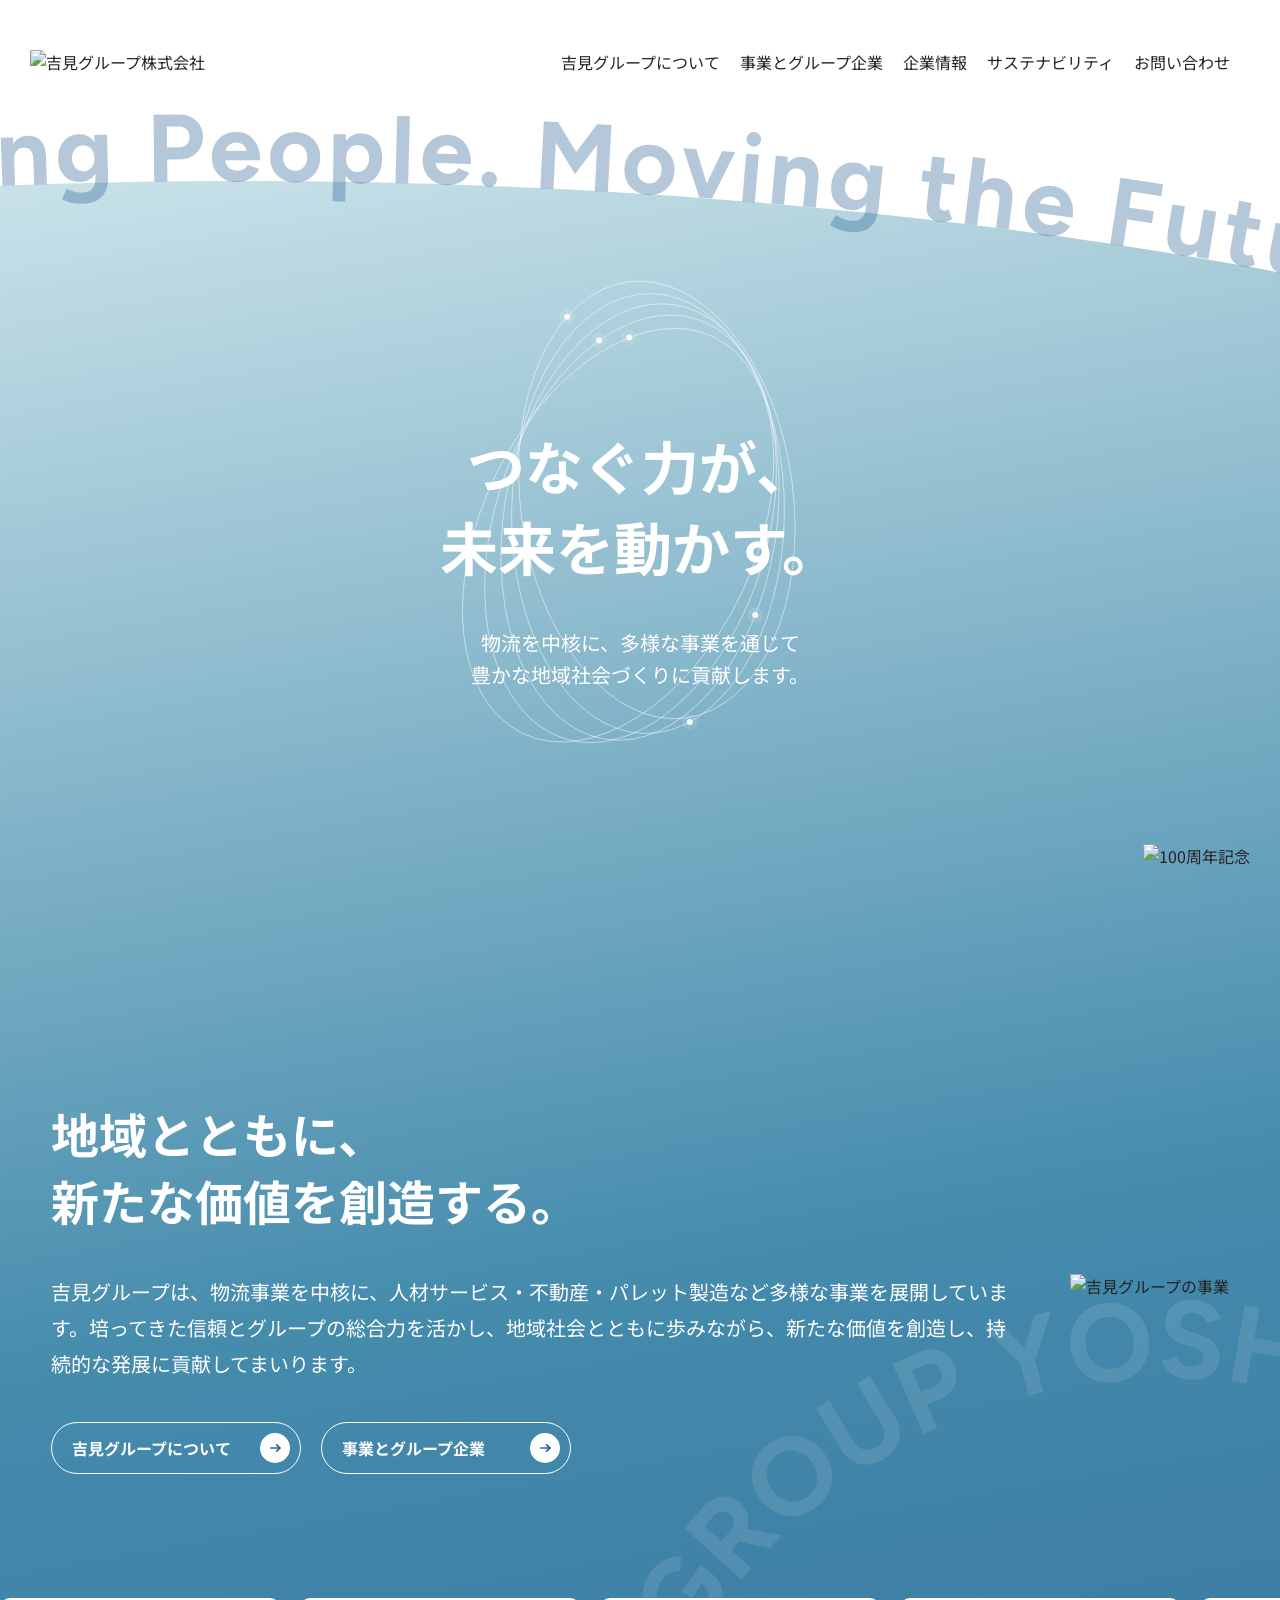
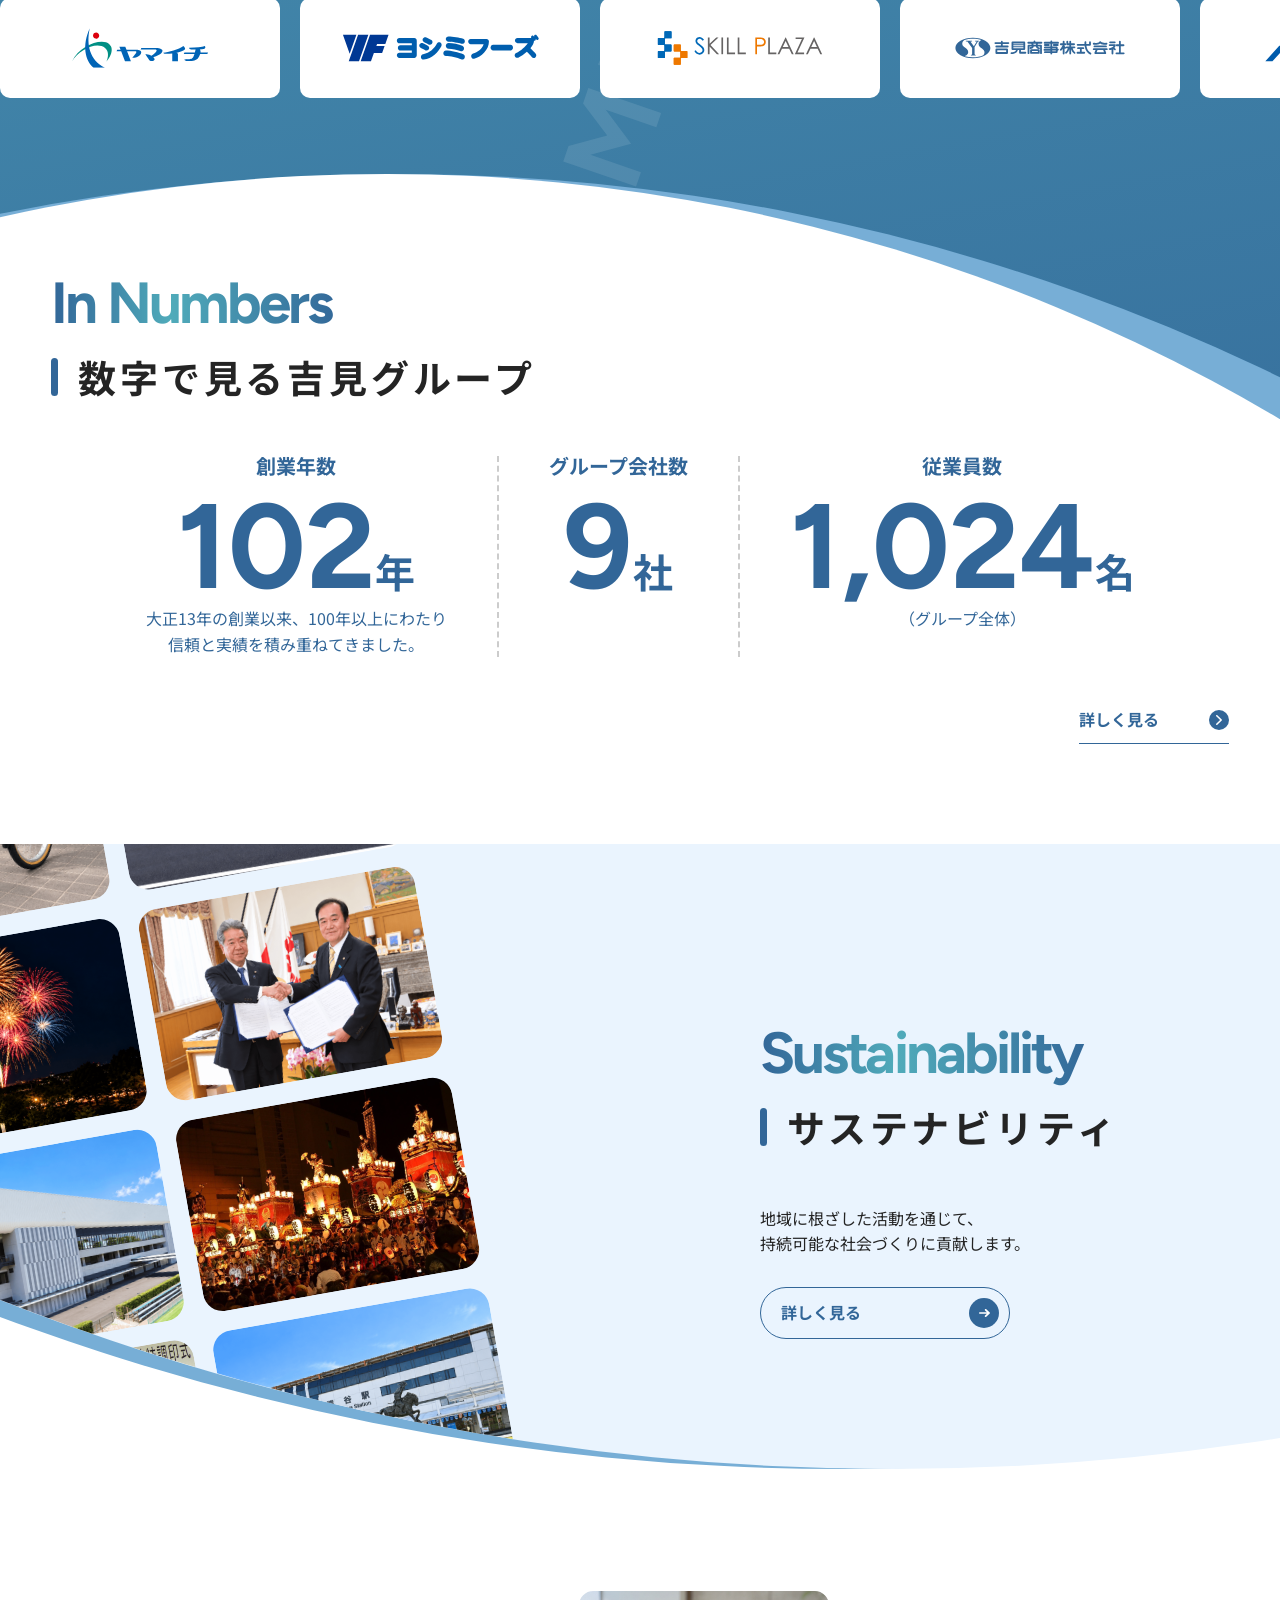
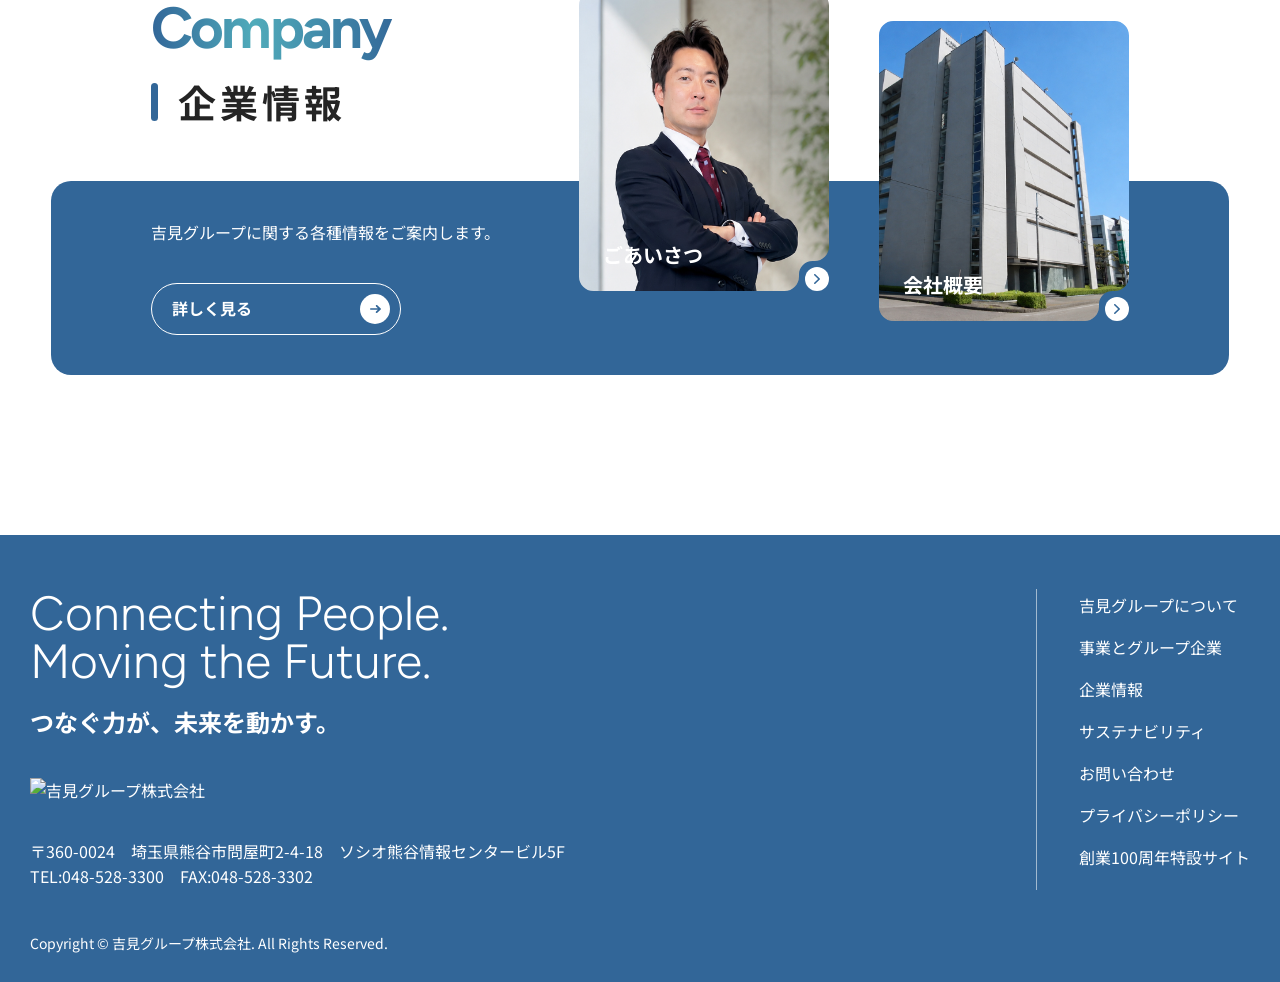
==== index.html @ 041b0c68 "100周年バナー調整、about画像" ====
<!doctype html>
<html lang="ja">
  <head>
    <meta charset="UTF-8" />
    <meta name="viewport" content="width=device-width, initial-scale=1.0" />
    <title>吉見グループ株式会社</title>
    <link rel="preconnect" href="https://fonts.googleapis.com" />
    <link rel="preconnect" href="https://fonts.gstatic.com" crossorigin />
    <link
      href="https://fonts.googleapis.com/css2?family=Figtree:wght@300;700;800&family=Noto+Sans+JP:wght@400;500;700&display=swap"
      rel="stylesheet"
    />
    <link rel="stylesheet" href="css/style.css" />
  </head>
  <body>
    <video class="bg-video" autoplay muted loop playsinline>
      <source src="movie/main.mp4" type="video/mp4" />
    </video>
    <header>
      <h1 class="head__logo">
        <img
          src="images/common/logo-blue.svg"
          alt="吉見グループ株式会社"
          class="head__logo-img"
        />
      </h1>
      <button class="gnav__btn" aria-label="ナビゲーションを開く">MENU</button>
      <nav class="gnav">
        <ul class="gnavList">
          <li class="gnavList__content">
            <a href="about.html" class="gnavList__link">吉見グループについて</a>
          </li>
          <li class="gnavList__content">
            <a href="business.html" class="gnavList__link"
              >事業とグループ企業</a
            >
          </li>
          <li class="gnavList__content">
            <a href="company.html" class="gnavList__link">企業情報</a>
          </li>
          <li class="gnavList__content">
            <a href="sustainability.html" class="gnavList__link"
              >サステナビリティ</a
            >
          </li>
          <li class="gnavList__content">
            <a href="contact_input.html" class="gnavList__link">お問い合わせ</a>
          </li>
        </ul>
      </nav>
    </header>
    <main>
      <div class="gradient-bg">
        <section class="hero">
          <svg class="hero__path-text" aria-hidden="true">
            <path id="heroSloganBg" class="hero__path-text-bg" fill="#ffffff" />
            <path id="heroSloganPath" fill="none" />
            <text id="heroSloganText">
              <textPath
                id="heroSloganTextPath"
                href="#heroSloganPath"
                startOffset="0"
              ></textPath>
            </text>
          </svg>
          <p class="hero__title top-reveal">
            つなぐ力が、<br />
            未来を動かす。
          </p>
          <p class="hero__catch top-reveal">
            物流を中核に、多様な事業を通じて<br />豊かな地域社会づくりに貢献します。
          </p>
          <canvas id="c"></canvas>
        </section>
        <section class="top-about">
          <div class="top-about__inner">
            <div class="top-about__content">
              <h2 class="top-about__title top-reveal">
                地域とともに、
                <br />
                新たな価値を創造する。
              </h2>
              <p class="top-about__text top-reveal">
                吉見グループは、物流事業を中核に、人材サービス・不動産・パレット製造など多様な事業を展開しています。培ってきた信頼とグループの総合力を活かし、地域社会とともに歩みながら、新たな価値を創造し、持続的な発展に貢献してまいります。
              </p>
              <img
                src="images/common/group_img.svg"
                alt="吉見グループの事業"
                class="top-about__img is-sp-1000 top-reveal"
              />
              <div class="btnList is-pc-1000 top-reveal">
                <a href="about.html" class="btn--white">
                  <span class="btn--white__text">吉見グループについて</span>
                </a>
                <a href="business.html" class="btn--white">
                  <span class="btn--white__text">事業とグループ企業</span>
                </a>
              </div>
            </div>
            <img
              src="images/common/group_img.svg"
              alt="吉見グループの事業"
              class="top-about__img is-pc-1000 top-reveal"
            />
          </div>
          <div class="top-aboutList-wrap top-reveal">
            <ul class="top-aboutList" id="topAboutList"></ul>
          </div>
          <div class="btnList is-sp-1000 top-reveal">
            <a href="about.html" class="btn--white">
              <span class="btn--white__text">吉見グループについて</span>
            </a>
            <a href="business.html" class="btn--white">
              <span class="btn--white__text">事業とグループ企業</span>
            </a>
          </div>
        </section>
        <section class="top-inNumbers">
          <div class="top-inNumbers__line-clip" aria-hidden="true">
            <div class="top-inNumbers__line"></div>
          </div>
          <div class="top-inNumbers__inner">
            <h2 class="top-h2">
              <p class="top-h2--en">In Numbers</p>
              <p class="top-h2--ja">数字で見る吉見グループ</p>
            </h2>
            <ul class="top-inNumbersList">
              <li class="top-inNumbersList__item">
                <h3 class="top-inNumbersList__title">創業年数</h3>
                <div class="top-inNumbersList__text-wrap">
                  <p class="top-inNumbersList__text">
                    <span class="top-inNumbersList__number">102</span>年
                  </p>
                  <aside class="top-inNumbersList__aside">
                    大正13年の創業以来、100年以上にわたり<br />
                    信頼と実績を積み重ねてきました。
                  </aside>
                </div>
              </li>
              <li class="top-inNumbersList__item">
                <h3 class="top-inNumbersList__title">グループ会社数</h3>
                <div class="top-inNumbersList__text-wrap">
                  <p class="top-inNumbersList__text">
                    <span class="top-inNumbersList__number">9</span>社
                  </p>
                </div>
              </li>
              <li class="top-inNumbersList__item">
                <h3 class="top-inNumbersList__title">従業員数</h3>
                <div class="top-inNumbersList__text-wrap">
                  <p class="top-inNumbersList__text">
                    <span class="top-inNumbersList__number">1,024</span>名
                  </p>
                  <aside class="top-inNumbersList__aside">
                    （グループ全体）
                  </aside>
                </div>
              </li>
            </ul>
            <a href="" class="anchorBtn--blue">詳しく見る</a>
          </div>
        </section>
        <img
          src="images/top/yoshimi_circle.svg"
          alt="YOSHIMI GROUP"
          class="gradient-bg__yoshimi-circle"
        />
      </div>
      <section class="top-sastainability">
        <div class="top-sastainability__line-clip" aria-hidden="true">
          <div class="top-sastainability__line"></div>
        </div>
        <div class="top-sastainability__inner">
          <h2 class="top-h2 top-reveal">
            <p class="top-h2--en">Sustainability</p>
            <p class="top-h2--ja">サステナビリティ</p>
          </h2>
          <p class="top-sastainability__text top-reveal">
            地域に根ざした活動を通じて、<br />
            持続可能な社会づくりに貢献します。
          </p>
          <a href="" class="btn--blue top-reveal"
            ><span class="btn--blue__text"> 詳しく見る </span>
          </a>
        </div>
        <div class="top-sastainabilityList__mask">
          <div class="top-sastainabilityList__wrap">
            <ul class="top-sastainabilityList top-sastainabilityList--up">
              <li class="top-sastainabilityList__item">
                <img
                  src="images/top/slide_img_01.png"
                  alt=""
                  class="top-sastainabilityList__img"
                />
              </li>
              <li class="top-sastainabilityList__item">
                <img
                  src="images/top/slide_img_02.png"
                  alt=""
                  class="top-sastainabilityList__img"
                />
              </li>
              <li class="top-sastainabilityList__item">
                <img
                  src="images/top/slide_img_03.png"
                  alt=""
                  class="top-sastainabilityList__img"
                />
              </li>
              <li class="top-sastainabilityList__item">
                <img
                  src="images/top/slide_img_04.jpg"
                  alt=""
                  class="top-sastainabilityList__img"
                />
              </li>
              <li class="top-sastainabilityList__item">
                <img
                  src="images/top/slide_img_05.jpg"
                  alt=""
                  class="top-sastainabilityList__img"
                />
              </li>
              <li class="top-sastainabilityList__item">
                <img
                  src="images/top/slide_img_06.jpg"
                  alt=""
                  class="top-sastainabilityList__img"
                />
              </li>
              <li class="top-sastainabilityList__item">
                <img
                  src="images/top/slide_img_01.png"
                  alt=""
                  class="top-sastainabilityList__img"
                />
              </li>
              <li class="top-sastainabilityList__item">
                <img
                  src="images/top/slide_img_02.png"
                  alt=""
                  class="top-sastainabilityList__img"
                />
              </li>
              <li class="top-sastainabilityList__item">
                <img
                  src="images/top/slide_img_03.png"
                  alt=""
                  class="top-sastainabilityList__img"
                />
              </li>
              <li class="top-sastainabilityList__item">
                <img
                  src="images/top/slide_img_04.jpg"
                  alt=""
                  class="top-sastainabilityList__img"
                />
              </li>
              <li class="top-sastainabilityList__item">
                <img
                  src="images/top/slide_img_05.jpg"
                  alt=""
                  class="top-sastainabilityList__img"
                />
              </li>
              <li class="top-sastainabilityList__item">
                <img
                  src="images/top/slide_img_06.jpg"
                  alt=""
                  class="top-sastainabilityList__img"
                />
              </li>
            </ul>
            <ul class="top-sastainabilityList top-sastainabilityList--down">
              <li class="top-sastainabilityList__item">
                <img
                  src="images/top/slide_img_07.png"
                  alt=""
                  class="top-sastainabilityList__img"
                />
              </li>
              <li class="top-sastainabilityList__item">
                <img
                  src="images/top/slide_img_08.png"
                  alt=""
                  class="top-sastainabilityList__img"
                />
              </li>
              <li class="top-sastainabilityList__item">
                <img
                  src="images/top/slide_img_06.jpg"
                  alt=""
                  class="top-sastainabilityList__img"
                />
              </li>
              <li class="top-sastainabilityList__item">
                <img
                  src="images/top/slide_img_09.png"
                  alt=""
                  class="top-sastainabilityList__img"
                />
              </li>
              <li class="top-sastainabilityList__item">
                <img
                  src="images/top/slide_img_10.png"
                  alt=""
                  class="top-sastainabilityList__img"
                />
              </li>
              <li class="top-sastainabilityList__item">
                <img
                  src="images/top/slide_img_11.jpg"
                  alt=""
                  class="top-sastainabilityList__img"
                />
              </li>
              <li class="top-sastainabilityList__item">
                <img
                  src="images/top/slide_img_07.png"
                  alt=""
                  class="top-sastainabilityList__img"
                />
              </li>
              <li class="top-sastainabilityList__item">
                <img
                  src="images/top/slide_img_08.png"
                  alt=""
                  class="top-sastainabilityList__img"
                />
              </li>
              <li class="top-sastainabilityList__item">
                <img
                  src="images/top/slide_img_06.jpg"
                  alt=""
                  class="top-sastainabilityList__img"
                />
              </li>
              <li class="top-sastainabilityList__item">
                <img
                  src="images/top/slide_img_09.png"
                  alt=""
                  class="top-sastainabilityList__img"
                />
              </li>
              <li class="top-sastainabilityList__item">
                <img
                  src="images/top/slide_img_10.png"
                  alt=""
                  class="top-sastainabilityList__img"
                />
              </li>
              <li class="top-sastainabilityList__item">
                <img
                  src="images/top/slide_img_11.jpg"
                  alt=""
                  class="top-sastainabilityList__img"
                />
              </li>
            </ul>
          </div>
        </div>
      </section>
      <section class="top-company">
        <div class="top-company__inner">
          <h2 class="top-h2 top-reveal">
            <p class="top-h2--en">Company</p>
            <p class="top-h2--ja">企業情報</p>
          </h2>
          <div class="top-company__content top-reveal">
            <div class="top-company__detail">
              <p class="top-company__detail-text">
                吉見グループに関する各種情報をご案内します。
              </p>
              <a href="" class="btn--white is-pc-1100"
                ><span class="btn--white__text">詳しく見る</span></a
              >
            </div>
            <ul class="top-companyList">
              <li class="top-companyList__item">
                <a href="" class="top-companyList__link">
                  <span class="top-companyList__media">
                    <img
                      src="images/top/top_company_01.jpg"
                      alt=""
                      class="top-companyList__img"
                      width="350"
                      height="420"
                    />
                  </span>
                  <span class="top-companyList__text">ごあいさつ</span>
                </a>
              </li>
              <li class="top-companyList__item">
                <a href="" class="top-companyList__link">
                  <span class="top-companyList__media">
                    <img
                      src="images/top/top_company_02.jpg"
                      alt=""
                      class="top-companyList__img"
                      width="350"
                      height="420"
                    />
                  </span>
                  <span class="top-companyList__text">会社概要</span>
                </a>
              </li>
            </ul>
            <a href="" class="btn--white is-sp-1100"
              ><span class="btn--white__text">詳しく見る</span></a
            >
          </div>
        </div>
      </section>
    </main>

    <footer class="footer" id="contact">
      <div class="footer__inner">
        <div class="footer__brand">
          <p class="footer__slogan">
            Connecting People.<br />Moving the Future.
          </p>
          <p class="footer__catch">つなぐ力が、未来を動かす。</p>
          <img
            src="images/common/logo-white.svg"
            alt="吉見グループ株式会社"
            class="footer__logo"
            width="341"
            height="49"
          />
          <p class="footer__address">
            〒360-0024　埼玉県熊谷市問屋町2-4-18　<span
              class="footer__address--ib"
              >ソシオ熊谷情報センタービル5F</span
            ><br />TEL:048-528-3300　FAX:048-528-3302
          </p>
        </div>
        <nav class="footer__nav" aria-label="フッターナビゲーション">
          <ul>
            <li><a href="about.html">吉見グループについて</a></li>
            <li><a href="business.html">事業とグループ企業</a></li>
            <li><a href="company.html">企業情報</a></li>
            <li><a href="sustainability.html">サステナビリティ</a></li>
            <li><a href="contact_input.html">お問い合わせ</a></li>
            <li><a href="privacy.html">プライバシーポリシー</a></li>
            <li><a href="/100th/" target="_blank">創業100周年特設サイト</a></li>
          </ul>
        </nav>
      </div>
      <p class="footer__copy">
        Copyright © 吉見グループ株式会社. All Rights Reserved.
      </p>
    </footer>
    <a href="/100th/" class="fixBnr" target="_blank">
      <img
        src="images/common/bnr_100th.svg"
        alt="100周年記念"
        class="fixBnr__img"
      />
    </a>
    <a href="/100th/" class="fixBnr-sp" target="_blank">
      <img
        src="images/common/logo_100th.svg"
        alt="100周年記念"
        class="fixBnr-sp__img"
      />
      <span class="fixBnr-sp__txt">創業100周年<br />特設サイトはこちら</span>
    </a>
    <dialog
      class="company-modal"
      id="companyModal"
      aria-labelledby="companyModalTitle"
    >
      <div class="company-modal__panel">
        <button
          type="button"
          class="company-modal__close"
          id="companyModalClose"
          aria-label="閉じる"
        ></button>
        <div class="company-modal__logo">
          <img id="companyModalLogo" alt="" />
        </div>
        <div class="company-modal__body">
          <p class="company-modal__category" id="companyModalCategory"></p>
          <h3 class="company-modal__name" id="companyModalTitle"></h3>
          <p class="company-modal__desc">
            <span id="companyModalDesc"></span>
          </p>
          <a
            class="btn--blue company-modal__link"
            id="companyModalLink"
            target="_blank"
            rel="noopener noreferrer"
          >
            <span class="btn--blue__text">公式ウェブサイト</span>
          </a>
        </div>
      </div>
    </dialog>
    <script src="js/common.js"></script>
    <script src="js/header.js"></script>
    <script src="js/fix_bnr.js"></script>
    <script src="js/scroll_reveal.js"></script>
    <script src="js/main_circle.js"></script>
    <script src="js/hero_path_text.js"></script>
    <script src="js/company_modal.js"></script>
    <script src="js/sustainability_slider.js"></script>
  </body>
</html>
---- css/style.css ----
@charset "UTF-8";

/* ========================================
  CSS Reset（モダンリセット）
   ======================================== */

*,
*::before,
*::after {
  box-sizing: border-box;
}

* {
  margin: 0;
  padding: 0;
  font-size: 16px;
}

html {
  -webkit-text-size-adjust: 100%;
  text-size-adjust: 100%;
  hanging-punctuation: first last;
}

html:focus-within {
  scroll-behavior: smooth;
}

@media (prefers-reduced-motion: reduce) {
  html:focus-within {
    scroll-behavior: auto;
  }

  *,
  *::before,
  *::after {
    animation-duration: 0.01ms !important;
    animation-iteration-count: 1 !important;
    transition-duration: 0.01ms !important;
    scroll-behavior: auto !important;
  }
}

body {
  min-height: 100vh;
  line-height: 1.6;
  overflow-wrap: break-word;
  -webkit-font-smoothing: antialiased;
  -moz-osx-font-smoothing: grayscale;
}

ul,
ol {
  list-style: none;
}

h1,
h2,
h3,
h4,
h5,
h6 {
  font-size: inherit;
  font-weight: inherit;
  text-wrap: balance;
}

a {
  color: inherit;
  text-decoration: none;
}

a:not([class]) {
  text-decoration-skip-ink: auto;
}

img,
picture,
video,
canvas,
svg {
  display: block;
  max-width: 100%;
}

img {
  height: auto;
  vertical-align: bottom;
}

iframe {
  border: none;
}

table {
  border-collapse: collapse;
  border-spacing: 0;
}

th,
td {
  text-align: left;
  vertical-align: top;
}

button,
input,
select,
textarea {
  font: inherit;
  color: inherit;
  letter-spacing: inherit;
  background: transparent;
  border: none;
  border-radius: 0;
  appearance: none;
}

button,
[type="button"],
[type="reset"],
[type="submit"] {
  cursor: pointer;
}

button:disabled {
  cursor: not-allowed;
}

textarea {
  resize: vertical;
}

textarea:not([rows]) {
  min-height: 10em;
}

:target {
  scroll-margin-block: 5ex;
}

address {
  font-style: normal;
}

em,
i {
  font-style: normal;
}

:focus:not(:focus-visible) {
  outline: none;
}

/* ========================================
  Base
   ======================================== */

:root {
  --color-brand: #326698;
  --color-brand-dark: #053e69;
  --color-bland-light: #eaf4fe;
  --color-text: #242424;
  --color-white: #ffffff;
  --font-en: "Figtree", sans-serif;
  --font-jp: "Noto Sans JP", sans-serif;
  --inner: 1200px;
  --header-pad: 30px;
}

body {
  font-family: var(--font-jp);
  color: var(--color-text);
}

.bg-video {
  position: fixed;
  inset: 0;
  z-index: -1;
  width: 100%;
  height: 100%;
  max-width: none;
  object-fit: cover;
  object-position: top;
}

@media (width < 1100px) {
  .is-pc-1100 {
    display: none !important;
  }
}

@media (width >= 1100px) {
  .is-sp-1100 {
    display: none !important;
  }
}
@media (width < 1000px) {
  .is-pc-1000 {
    display: none !important;
  }
}

@media (width >= 1000px) {
  .is-sp-1000 {
    display: none !important;
  }
}
/* ========================================
  Components
   ======================================== */

.btnList {
  display: flex;
  flex-wrap: wrap;
  gap: 20px;
  margin-top: 40px;
}

.btn--white {
  border: 1px solid var(--color-white);
  padding: 10px 10px 10px 20px;
  border-radius: 80px;
  display: flex;
  align-items: center;
  justify-content: space-between;
  gap: 10px;
  min-width: 250px;
  width: fit-content;
  position: relative;
  overflow: hidden;
}

.btn--white::before {
  content: "";
  display: block;
  width: 100%;
  height: 100%;
  border-radius: 80px;
  position: absolute;
  left: -100%;
  top: 0;
  background: var(--color-white);
  z-index: 1;
  transition: left 0.2s ease-in-out;
}

.btn--white:hover::before {
  left: 0;
}

.btn--white::after {
  content: "";
  display: block;
  width: 30px;
  height: 30px;
  border-radius: 30px;
  background:
    url("../images/common/arrow_blue.svg") no-repeat center center,
    var(--color-white);
  position: relative;
  z-index: 2;
  transition: background 0.2s ease-in-out;
}

.btn--blue[target="_blank"]::after {
  background:
    url("../images/common/icon-outer_blue.svg") no-repeat center center,
    var(--color-white);
}

.btn--white:hover::after {
  background:
    url("../images/common/arrow_white.svg") no-repeat center center,
    var(--color-brand);
}

.btn--blue[target="_blank"]:hover::after {
  background:
    url("../images/common/icon-outer_white.svg") no-repeat center center,
    var(--color-brand);
}

.btn--white__text {
  color: var(--color-white);
  position: relative;
  z-index: 2;
  font-size: 16px;
  font-weight: 700;
  line-height: 1.6em;
  text-decoration: none;
  transition: color 0.2s ease-in-out;
}

.btn--white:hover .btn--white__text {
  color: var(--color-brand);
}

.btn--blue {
  border: 1px solid var(--color-brand);
  padding: 10px 10px 10px 20px;
  border-radius: 80px;
  display: flex;
  align-items: center;
  justify-content: space-between;
  gap: 10px;
  min-width: 250px;
  width: fit-content;
  position: relative;
  overflow: hidden;
}

.btn--blue::before {
  content: "";
  display: block;
  width: 100%;
  height: 100%;
  border-radius: 80px;
  position: absolute;
  left: -100%;
  top: 0;
  background: var(--color-brand);
  z-index: 1;
  transition: left 0.2s ease-in-out;
}

.btn--blue:hover::before {
  left: 0;
}

.btn--blue::after {
  content: "";
  display: block;
  width: 30px;
  height: 30px;
  border-radius: 30px;
  background:
    url("../images/common/arrow_white.svg") no-repeat center center,
    var(--color-brand);
  position: relative;
  z-index: 2;
  transition: background 0.2s ease-in-out;
}

.btn--blue[target="_blank"]::after {
  background:
    url("../images/common/icon-outer_white.svg") no-repeat center center,
    var(--color-brand);
}

.btn--blue:hover::after {
  background:
    url("../images/common/arrow_blue.svg") no-repeat center center,
    var(--color-white);
}

.btn--blue[target="_blank"]:hover::after {
  background:
    url("../images/common/icon-outer_blue.svg") no-repeat center center,
    var(--color-white);
}

.btn--blue__text {
  color: var(--color-brand);
  position: relative;
  z-index: 2;
  font-size: 16px;
  font-weight: 700;
  line-height: 1.6em;
  text-decoration: none;
  transition: color 0.2s ease-in-out;
}

.btn--blue:hover .btn--blue__text {
  color: var(--color-white);
}

.anchorBtn--blue {
  display: flex;
  align-items: center;
  justify-content: space-between;
  padding: 10px 0px;
  color: var(--color-brand);
  border-bottom: 1px solid var(--color-brand);
  font-size: 16px;
  font-weight: 700;
  line-height: 1.6em;
  text-decoration: none;
  min-width: 150px;
  width: fit-content;
}

.anchorBtn--blue::after {
  content: "";
  display: block;
  width: 20px;
  height: 20px;
  border-radius: 50%;
  background:
    url("../images/common/arrow2_white.svg") no-repeat center center,
    var(--color-brand);
  transition: transform 0.2s ease-in-out;
}

@media (width <= 767px) {
  .btn--white,
  .btn--blue {
    min-width: 180px;
  }
  .btn--white__text,
  .btn--blue__text {
    font-size: 14px;
  }
}

/* ========================================
  Header
  ======================================== */

header {
  width: calc(100% - 60px);
  position: fixed;
  top: 30px;
  left: 30px;
  z-index: 100;
  display: flex;
  flex-wrap: wrap;
  align-items: center;
  justify-content: space-between;
  transition: transform 0.35s ease;
}

header.is-hidden {
  transform: translate3d(0, calc(-100% - var(--header-pad)), 0);
  pointer-events: none;
}

.gnav {
  background-color: rgba(255, 255, 255, 0.9);
  border-radius: 10px;
  padding: 20px;
}

.gnavList {
  display: flex;
  flex-wrap: wrap;
  align-items: center;
  gap: 20px;
}

.gnavList__link {
  position: relative;
}

.gnavList__link:hover {
  color: var(--color-brand);
}

.gnavList__link::after {
  content: "";
  position: absolute;
  bottom: -2px;
  left: 0;
  width: 0%;
  height: 1px;
  background-color: var(--color-brand);
  transition: width 0.2s ease-in-out;
}

.gnavList__link:hover::after {
  width: 100%;
}

.gnav__btn {
  display: flex;
  flex-wrap: wrap;
  align-items: center;
  justify-content: center;
  width: 70px;
  height: 30px;
  background-color: var(--color-brand);
  color: #fff;
  font-weight: 500;
  letter-spacing: 0.1em;
  font-size: 14px;
  line-height: 1em;
  border-radius: 5px;
  border: 1px solid #fff;
}

@media (width >= 1060px) {
  .gnav__btn {
    display: none;
  }
}

@media (width < 1060px) {
  header {
    top: 2%;
    left: 20px;
    width: calc(100% - 40px);
  }
  .gnav {
    padding: 20px;
    display: flex;
    flex-direction: column;
    align-items: flex-end;
    justify-content: flex-start;
    gap: 20px;
    position: absolute;
    top: 50px;
    right: 0px;
    opacity: 0;
    visibility: hidden;
    pointer-events: none;
    transition:
      opacity 0.3s ease,
      visibility 0.3s ease;
  }
  header.is-hidden .gnav {
    opacity: 0;
    visibility: hidden;
    pointer-events: none;
  }
  .gnav.is-active {
    opacity: 1;
    visibility: visible;
    pointer-events: auto;
  }
  .gnavList {
    display: flex;
    flex-direction: column;
    align-items: flex-end;
    justify-content: flex-start;
    gap: 15px;
  }
  .gnavList__content {
    text-align: right;
  }
}

@media (width < 520px) {
  .head__logo-img {
    width: calc(100vw - 160px);
  }
}
/* ========================================
  Scroll reveal
  ======================================== */

.top-reveal {
  opacity: 0;
  transform: translateY(24px);
}

.is-inview .top-reveal {
  animation: top-reveal-up 0.75s ease var(--reveal-delay, 0.12s) both;
}

@keyframes top-reveal-up {
  from {
    opacity: 0;
    transform: translateY(24px);
  }
  to {
    opacity: 1;
    transform: translateY(0);
  }
}

.hero__title {
  --reveal-delay: 0.16s;
}

.hero__catch {
  --reveal-delay: 0.34s;
}

.top-about__title {
  --reveal-delay: 0.08s;
}

.top-about__text {
  --reveal-delay: 0.22s;
}

.top-about .btnList {
  --reveal-delay: 0.36s;
}

.top-about__img {
  --reveal-delay: 0.2s;
  max-width: 40vw;
}

.is-inview .top-about__img {
  animation-name: top-reveal-right;
}

@keyframes top-reveal-right {
  from {
    opacity: 0;
    transform: translate3d(36px, 0, 0);
  }
  to {
    opacity: 1;
    transform: translate3d(0, 0, 0);
  }
}

.top-aboutList-wrap {
  --reveal-delay: 0.44s;
}

.is-inview .top-aboutList-wrap {
  animation-name: top-reveal-fade;
}

.top-sastainability__inner > .top-h2 {
  --reveal-delay: 0.16s;
}

.top-sastainability__text {
  --reveal-delay: 0.3s;
}

.top-sastainability__inner .btn--blue {
  --reveal-delay: 0.44s;
}

.top-sastainability.is-inview .top-sastainabilityList__mask {
  animation: top-reveal-fade 0.75s ease 0.22s both;
}

@keyframes top-reveal-fade {
  from {
    opacity: 0;
  }
  to {
    opacity: 1;
  }
}

.top-company .top-h2 {
  --reveal-delay: 0.08s;
}

.top-company__content {
  --reveal-delay: 0.24s;
}

@media (prefers-reduced-motion: reduce) {
  .top-reveal {
    opacity: 1;
    transform: none;
    animation: none;
  }
}

/* ========================================
  TOP
  ======================================== */

.gradient-bg {
  background: linear-gradient(
    170deg,
    rgba(86, 175, 191, 0.2) 0%,
    rgba(68, 139, 172, 1) 52%,
    rgba(50, 102, 152, 1) 100%
  );
  overflow: hidden;
  position: relative;
}

.hero {
  position: relative;
  height: 100vh;
  display: flex;
  flex-direction: column;
  align-items: center;
  justify-content: center;
  overflow: hidden;
}

#c {
  position: absolute;
  inset: 0;
  object-fit: cover;
}

.hero__path-text {
  position: absolute;
  inset: 0;
  width: 100%;
  height: 100%;
  max-width: none;
  pointer-events: none;
  z-index: 1;
  overflow: hidden;
}

.hero__path-text-bg {
  fill: var(--color-white);
}

.hero__path-text text,
.hero__path-text textPath {
  font-family: var(--font-en);
  font-weight: 700;
  font-size: 96px;
  letter-spacing: 4.8px;
  fill: var(--color-brand);
  fill-opacity: 0.36;
}

@media (width <= 1200px) {
  .hero__path-text text,
  .hero__path-text textPath {
    font-size: 76px;
  }
}
@media (width <= 767px) {
  .hero__path-text text,
  .hero__path-text textPath {
    font-size: 64px;
  }
}
@media (width <= 767px) {
  .hero__path-text text,
  .hero__path-text textPath {
    font-size: 52px;
  }
}

.hero__title {
  position: relative;
  z-index: 2;
  top: 12vh;
  font-size: 58px;
  font-weight: 700;
  line-height: 1.4em;
  color: var(--color-white);
  text-align: center;
  margin-bottom: 40px;
}

.hero__catch {
  position: relative;
  z-index: 2;
  top: 12vh;
  font-size: 20px;
  font-weight: 400;
  line-height: 1.6em;
  color: var(--color-white);
  text-align: center;
}

@media (width <= 767px) {
  .hero__title {
    font-size: 38px;
  }
  .hero__catch {
    font-size: 16px;
  }
}

.top-about {
  padding-bottom: 100px;
  position: relative;
}

.top-about__inner {
  max-width: 1400px;
  width: 92%;
  margin-inline: auto;
  padding: 200px 0 70px;
  display: flex;
  justify-content: space-between;
  align-items: center;
  gap: 60px;
}

.top-about__content {
  flex: 1;
}

.top-about__title {
  font-size: 48px;
  color: var(--color-white);
  font-weight: 700;
  line-height: 1.4em;
  margin-bottom: 40px;
}

.top-about__text {
  font-size: 20px;
  font-weight: 400;
  line-height: 1.8em;
  color: var(--color-white);
  margin-bottom: 40px;
}

.top-aboutList-wrap {
  overflow: hidden;
  width: 100%;
  margin-top: 30px;
  position: relative;
  z-index: 2;
}

.top-aboutList {
  display: flex;
  flex-wrap: nowrap;
  width: max-content;
}

.top-aboutList.is-ready {
  animation: top-about-marquee 50s linear infinite;
}

.top-aboutList-wrap:hover .top-aboutList.is-ready,
.top-aboutList.is-paused {
  animation-play-state: paused;
}

.top-aboutList__item {
  background-color: var(--color-white);
  border-radius: 10px;
  display: flex;
  align-items: center;
  justify-content: center;
  flex-shrink: 0;
  width: 280px;
  height: 100px;
  position: relative;
  margin-right: 20px;
}

.top-aboutList__btn {
  display: flex;
  align-items: center;
  justify-content: center;
  width: 100%;
  height: 100%;
  padding: 12px 16px;
  border-radius: 10px;
}

.top-aboutList__btn:hover,
.top-aboutList__btn:focus-visible {
  opacity: 0.82;
}

.top-aboutList__img {
  width: auto;
  max-width: 90%;
  max-height: 70px;
  position: relative;
  z-index: 2;
}

.gradient-bg__yoshimi-circle {
  position: absolute;
  bottom: 0;
  right: 0;
  left: calc(50% - 100px);
  top: calc(100dvh + 400px);
  z-index: 1;
  animation: top-about-yoshimi-circle 60s linear infinite;
}

@keyframes top-about-yoshimi-circle {
  from {
    transform: rotate(0deg);
  }
  to {
    transform: rotate(360deg);
  }
}

@keyframes top-about-marquee {
  from {
    transform: translateX(0);
  }
  to {
    transform: translateX(-50%);
  }
}

@media (prefers-reduced-motion: reduce) {
  .top-aboutList.is-ready {
    animation: none !important;
    flex-wrap: wrap;
    justify-content: center;
    width: 100%;
  }

  .top-aboutList__item {
    margin-right: 20px;
    margin-bottom: 20px;
  }
}

@media (width <= 1000px) {
  .top-about__inner {
    flex-direction: column;
    align-items: center;
    gap: 40px;
    padding-bottom: 0px;
  }
  .top-about__title {
    font-size: 38px;
    text-align: center;
  }
  .top-about__text {
    font-size: 18px;
  }
  .top-about .btnList {
    justify-content: center;
  }
  .top-about__img {
    max-width: 100%;
    margin-inline: auto;
  }
  .top-aboutList-wrap {
    margin-bottom: 70px;
  }
}

@media (width <= 767px) {
  .top-about__title {
    font-size: 28px;
    margin-bottom: 30px;
  }
  .top-aboutList__item {
    width: 220px;
    height: 84px;
  }

  .top-aboutList__img {
    max-height: 56px;
  }
}

@media (width <= 520px) {
  .top-aboutList__item {
    width: 200px;
    height: 64px;
    margin-right: 10px;
  }
  .top-aboutList__btn {
    padding: 8px 5px;
  }
  .top-aboutList__img {
    max-height: 48px;
  }
}

/* ========================================
  Company modal
  ======================================== */

.company-modal {
  position: fixed;
  inset: 0;
  z-index: 200;
  width: auto;
  max-width: none;
  height: auto;
  max-height: none;
  margin: 0;
  padding: 24px;
  overflow: auto;
  background: transparent;
  border: none;
}

.company-modal[open] {
  display: grid;
  place-items: center;
  animation: company-modal-in 0.4s ease;
}

.company-modal[open].is-closing {
  animation: company-modal-out 0.3s ease forwards;
}

.company-modal::backdrop {
  background: rgb(0 0 0 / 0.5);
  backdrop-filter: blur(10px);
}

.company-modal[open]::backdrop {
  animation: company-modal-backdrop-in 0.4s ease;
}

.company-modal[open].is-closing::backdrop {
  animation: company-modal-backdrop-out 0.3s ease forwards;
}

.company-modal__panel {
  position: relative;
  display: grid;
  grid-template-columns: minmax(180px, 280px) 1fr;
  gap: 40px;
  align-items: center;
  width: min(860px, 100%);
  margin: auto;
  padding: 40px 48px;
  background: #ffffff;
  border: 1px solid var(--color-brand-dark);
  border-radius: 20px;
  box-shadow: 0 16px 40px rgb(0 0 0 / 0.22);
}

.company-modal[open] .company-modal__panel {
  animation: company-modal-panel-in 0.4s ease;
}

.company-modal[open].is-closing .company-modal__panel {
  animation: company-modal-panel-out 0.3s ease forwards;
}

@keyframes company-modal-in {
  from {
    opacity: 0;
  }
  to {
    opacity: 1;
  }
}

@keyframes company-modal-out {
  from {
    opacity: 1;
  }
  to {
    opacity: 0;
  }
}

@keyframes company-modal-backdrop-in {
  from {
    opacity: 0;
  }
  to {
    opacity: 1;
  }
}

@keyframes company-modal-backdrop-out {
  from {
    opacity: 1;
  }
  to {
    opacity: 0;
  }
}

@keyframes company-modal-panel-in {
  from {
    opacity: 0;
    transform: translateY(16px);
  }
  to {
    opacity: 1;
    transform: translateY(0);
  }
}

@keyframes company-modal-panel-out {
  from {
    opacity: 1;
    transform: translateY(0);
  }
  to {
    opacity: 0;
    transform: translateY(12px);
  }
}

.company-modal__close {
  position: absolute;
  top: -16px;
  right: -16px;
  z-index: 1;
  width: 40px;
  height: 40px;
  border-radius: 50%;
  background: #4a4a4a;
}

.company-modal__close:hover,
.company-modal__close:focus-visible {
  background: #2f2f2f;
}

.company-modal__close::before,
.company-modal__close::after {
  content: "";
  position: absolute;
  top: 50%;
  left: 50%;
  width: 16px;
  height: 2px;
  background: var(--color-white);
}

.company-modal__close::before {
  transform: translate(-50%, -50%) rotate(45deg);
}

.company-modal__close::after {
  transform: translate(-50%, -50%) rotate(-45deg);
}

.company-modal__logo {
  display: flex;
  align-items: center;
  justify-content: center;
}

.company-modal__logo img {
  width: auto;
  max-width: 100%;
  max-height: 90px;
}

.company-modal__category {
  font-size: 14px;
  font-weight: 500;
  line-height: 1.6;
  color: #555;
}

.company-modal__name {
  margin: 8px 0 16px;
  font-size: 28px;
  font-weight: 700;
  line-height: 1.4;
  color: var(--color-text);
}

.company-modal__desc {
  font-size: 16px;
  font-weight: 400;
  line-height: 1.8;
  color: var(--color-text);
}

.company-modal__draft {
  color: #d32f2f;
  font-weight: 700;
}

.company-modal__desc {
  margin-bottom: 20px;
}

.company-modal__link[hidden] {
  display: none !important;
}

@media (width <= 767px) {
  .company-modal {
    padding: 16px;
  }

  .company-modal__panel {
    grid-template-columns: 1fr;
    gap: 20px;
    padding: 32px 24px 28px;
  }

  .company-modal__close {
    top: -12px;
    right: -8px;
  }

  .company-modal__logo img {
    max-height: 72px;
  }

  .company-modal__name {
    font-size: 20px;
    margin: 6px 0 12px;
  }
}

.top-inNumbers {
  --innumbers-arc-r: 136.65vw;
  --innumbers-arc-cx: 30.26vw;
  --innumbers-arc-drop: 19.14vw;
  --innumbers-line-r: 157.33vw;
  --innumbers-line-cx: 31.14vw;
  position: relative;
  z-index: 2;
  overflow: hidden;
  background-color: transparent;
  opacity: 0;
  transform: translateY(28px);
}

.top-inNumbers.is-inview {
  animation: top-inNumbers-appear 0.9s cubic-bezier(0.22, 1, 0.36, 1) both;
}

@keyframes top-inNumbers-appear {
  from {
    opacity: 0;
    transform: translateY(28px);
  }
  to {
    opacity: 1;
    transform: translateY(0);
  }
}

.top-inNumbers__line-clip {
  position: absolute;
  inset: 0;
  z-index: 0;
  pointer-events: none;
  clip-path: inset(0 100% 0 0);
}

.top-inNumbers.is-inview .top-inNumbers__line-clip {
  animation: top-inNumbers-line 1s cubic-bezier(0.22, 1, 0.36, 1) 0.12s both;
}

@keyframes top-inNumbers-line {
  from {
    clip-path: inset(0 100% 0 0);
  }
  to {
    clip-path: inset(0 0 0 0);
  }
}

.top-inNumbers__line {
  position: absolute;
  top: 0;
  left: calc(var(--innumbers-line-cx) - var(--innumbers-line-r));
  z-index: 0;
  width: calc(var(--innumbers-line-r) * 2);
  aspect-ratio: 1;
  border-radius: 50%;
  background-color: #77aed6;
  pointer-events: none;
}

.top-inNumbers::before {
  content: "";
  position: absolute;
  top: 0;
  left: calc(var(--innumbers-arc-cx) - var(--innumbers-arc-r));
  z-index: 1;
  width: calc(var(--innumbers-arc-r) * 2);
  aspect-ratio: 1;
  border-radius: 50%;
  background-color: var(--color-white);
  pointer-events: none;
}

.top-inNumbers::after {
  content: "";
  position: absolute;
  left: 0;
  right: 0;
  top: var(--innumbers-arc-drop);
  bottom: 0;
  z-index: 1;
  background-color: var(--color-white);
  pointer-events: none;
}

.top-inNumbers__inner {
  position: relative;
  z-index: 2;
  max-width: 1400px;
  width: 92%;
  margin-inline: auto;
  padding: 100px 0;
}

.top-inNumbers__inner > .top-h2,
.top-inNumbersList__item,
.top-inNumbers .anchorBtn--blue {
  opacity: 0;
  transform: translateY(20px);
  transition:
    opacity 0.7s ease,
    transform 0.7s ease;
}

.top-inNumbers.is-inview .top-inNumbers__inner > .top-h2,
.top-inNumbers.is-inview .top-inNumbersList__item,
.top-inNumbers.is-inview .anchorBtn--blue {
  opacity: 1;
  transform: translateY(0);
}

.top-inNumbers.is-inview .top-inNumbers__inner > .top-h2 {
  transition-delay: 0.22s;
}

.top-inNumbers.is-inview .top-inNumbersList__item:nth-child(1) {
  transition-delay: 0.36s;
}

.top-inNumbers.is-inview .top-inNumbersList__item:nth-child(2) {
  transition-delay: 0.48s;
}

.top-inNumbers.is-inview .top-inNumbersList__item:nth-child(3) {
  transition-delay: 0.6s;
}

.top-inNumbers.is-inview .anchorBtn--blue {
  transition-delay: 0.74s;
}

@media (prefers-reduced-motion: reduce) {
  .top-inNumbers,
  .top-inNumbers__line-clip,
  .top-inNumbers__inner > .top-h2,
  .top-inNumbersList__item,
  .top-inNumbers .anchorBtn--blue {
    clip-path: none;
    opacity: 1;
    transform: none;
    animation: none;
    transition: none;
  }
}

.top-h2 {
  display: flex;
  flex-direction: column;
  gap: 20px;
  margin-bottom: 60px;
}

.top-h2--en {
  font-family: var(--font-en);
  font-size: 58px;
  font-weight: 700;
  line-height: 1em;
  letter-spacing: -0.05em;
  padding-bottom: 0.1em;
  padding-right: 0.2em;
  background: #326698;
  background: linear-gradient(
    90deg,
    rgba(50, 102, 152, 1) 0%,
    rgba(80, 171, 186, 1) 41%,
    rgba(50, 102, 152, 1) 100%
  );
  background-clip: text;
  -webkit-background-clip: text;
  -webkit-text-fill-color: transparent;
  width: fit-content;
}

.top-h2--ja {
  font-size: 38px;
  font-weight: 700;
  line-height: 1em;
  letter-spacing: 0.1em;
  display: flex;
  gap: 20px;
}

.top-h2--ja::before {
  content: "";
  display: block;
  width: 100%;
  width: 7px;
  border-radius: 10px;
  background-color: var(--color-brand);
}

@media (width <= 767px) {
  .top-h2 {
    margin-bottom: 40px;
    gap: 10px;
  }
  .top-h2--en {
    font-size: 38px;
  }
  .top-h2--ja {
    font-size: 28px;
    gap: 10px;
  }
}

.top-inNumbers .anchorBtn--blue {
  margin-left: auto;
}

.top-inNumbersList {
  display: flex;
  flex-wrap: wrap;
  justify-content: center;
  margin-bottom: 40px;
}

.top-inNumbersList__item {
  display: flex;
  flex-direction: column;
  align-items: center;
  padding-inline: 50px;
}

.top-inNumbersList__item:not(:first-child) {
  border-left: 2px dashed #ccc;
}
.top-inNumbersList__title {
  font-size: 20px;
  font-weight: 700;
  line-height: 1em;
  color: var(--color-brand);
  margin-bottom: 10px;
}

.top-inNumbersList__text-wrap {
  display: flex;
  flex-direction: column;
  align-items: center;
}
.top-inNumbersList__text {
  font-size: 40px;
  font-weight: 700;
  line-height: 1em;
  color: var(--color-brand);
}

.top-inNumbersList__number {
  font-family: var(--font-en);
  font-size: 120px;
  font-weight: 700;
  line-height: 1em;
  color: var(--color-brand);
}

.top-inNumbersList__aside {
  font-size: 16px;
  font-weight: 400;
  line-height: 1.6em;
  color: var(--color-brand);
  text-align: center;
}

.top-sastainability {
  --sastain-arc-r: 190.65vw;
  --sastain-arc-cx: 69.74vw;
  --sastain-arc-drop: 164.14vw;
  --sastain-line-r: 188.33vw;
  --sastain-line-cx: 65.86vw;
  --sastain-img-w: 320px;
  --sastain-img-h: 222px;
  --sastain-img-radius: 20px;
  --sastain-gap: 20px;
  --sastain-wrap-top: -200px;
  --sastain-wrap-left: calc(50% - 800px);
  --sastain-wrap-rotate: -10deg;
  position: relative;
  z-index: 1;
  overflow: hidden;
  background-color: var(--color-white);
  padding: 220px 0 150px;
}

.top-sastainability__line-clip {
  position: absolute;
  inset: 0;
  z-index: 0;
  pointer-events: none;
  clip-path: inset(0 100% 0 0);
}

.top-sastainability.is-inview .top-sastainability__line-clip {
  animation: top-sastainability-line 1s cubic-bezier(0.22, 1, 0.36, 1) 0.12s
    both;
}

@keyframes top-sastainability-line {
  from {
    clip-path: inset(0 100% 0 0);
  }
  to {
    clip-path: inset(0 0 0 0);
  }
}

@media (width <= 1200px) {
  .top-inNumbersList__item {
    padding-inline: 30px;
  }
  .top-inNumbersList__number {
    font-size: 100px;
  }
  .top-inNumbersList__title {
    font-size: 18px;
  }
  .top-inNumbersList__text {
    font-size: 36px;
  }
  .top-inNumbersList__aside {
    font-size: 14px;
  }
}
@media (width <= 1000px) {
  .top-inNumbersList__item {
    padding-inline: 20px;
  }
  .top-inNumbersList__title {
    font-size: 16px;
  }
  .top-inNumbersList__text {
    font-size: 32px;
  }
  .top-inNumbersList__number {
    font-size: 70px;
  }
  .top-inNumbersList__aside {
    font-size: 12px;
  }
}

@media (width <= 767px) {
  .top-inNumbersList {
    flex-direction: column;
    width: fit-content;
    margin-inline: auto;
  }
  .top-inNumbersList__item:not(:first-child) {
    border-left: none;
    border-top: 2px dashed #ccc;
  }
  .top-inNumbersList__item {
    padding: 20px 0;
    flex-direction: row;
  }
  .top-inNumbersList__title {
    width: 150px;
  }
  .top-inNumbersList__text-wrap {
    align-items: flex-start;
  }
  .top-inNumbersList__aside {
    text-align: left;
  }
}

@media (width <= 480px) {
  .top-inNumbersList__item {
    flex-direction: column;
  }
  .top-inNumbersList__title {
    width: auto;
  }
  .top-inNumbersList__text-wrap {
    align-items: center;
  }
  .top-inNumbers__inner .anchorBtn--blue {
    margin: auto;
  }
}

.top-sastainability__line {
  position: absolute;
  bottom: 0;
  left: calc(var(--sastain-line-cx) - var(--sastain-line-r));
  z-index: 0;
  width: calc(var(--sastain-line-r) * 2);
  aspect-ratio: 1;
  border-radius: 50%;
  background-color: #77aed6;
  pointer-events: none;
}

.top-sastainability::before {
  content: "";
  position: absolute;
  bottom: 0;
  left: calc(var(--sastain-arc-cx) - var(--sastain-arc-r));
  z-index: 1;
  width: calc(var(--sastain-arc-r) * 2);
  aspect-ratio: 1;
  border-radius: 50%;
  background-color: var(--color-bland-light);
  pointer-events: none;
}

.top-sastainability::after {
  content: "";
  position: absolute;
  left: 0;
  right: 0;
  top: 0;
  bottom: var(--sastain-arc-drop);
  z-index: 1;
  background-color: var(--color-bland-light);
  pointer-events: none;
}

.top-sastainability__inner {
  position: relative;
  z-index: 3;
  margin-left: calc(50% + 200px);
  margin-right: 40px;
  max-width: calc(50% - 240px);
}

.top-sastainability__text {
  margin-bottom: 30px;
}

.top-sastainabilityList__mask {
  position: absolute;
  inset: 0;
  z-index: 2;
  pointer-events: none;
  opacity: 0;
  clip-path: circle(
    var(--sastain-arc-r) at var(--sastain-arc-cx)
      calc(100% - var(--sastain-arc-r))
  );
}

.top-sastainabilityList__wrap {
  display: flex;
  gap: var(--sastain-gap);
  position: absolute;
  top: var(--sastain-wrap-top);
  left: var(--sastain-wrap-left);
  overflow: hidden;
  transform: rotate(var(--sastain-wrap-rotate));
  z-index: 2;
}

.top-sastainabilityList {
  display: flex;
  flex-direction: column;
  gap: var(--sastain-gap);
}

.top-sastainabilityList.is-ready {
  animation: sastain-marquee-up 40s linear infinite;
}

.top-sastainabilityList--down.is-ready {
  animation-name: sastain-marquee-down;
}

.top-sastainabilityList__item {
  flex-shrink: 0;
}

.top-sastainabilityList__img {
  width: var(--sastain-img-w);
  height: var(--sastain-img-h);
  max-width: none;
  flex-shrink: 0;
  border-radius: var(--sastain-img-radius);
  object-fit: cover;
  object-position: center;
}

@media (width <= 1400px) {
  .top-sastainability {
    --sastain-img-w: 280px;
    --sastain-img-h: 194px;
    --sastain-wrap-left: calc(50% - 620px);
    --sastain-wrap-top: -160px;
    padding: 180px 0 130px;
  }

  .top-sastainability__inner {
    margin-left: calc(50% + 120px);
    margin-right: 32px;
    max-width: calc(50% - 152px);
  }
}

@media (width <= 1200px) {
  .top-sastainability {
    --sastain-img-w: 240px;
    --sastain-img-h: 166px;
    --sastain-img-radius: 16px;
    --sastain-gap: 16px;
    --sastain-wrap-left: calc(50% - 520px);
    --sastain-wrap-top: -120px;
    padding: 150px 0 110px;
  }

  .top-sastainability__inner {
    margin-left: calc(50% + 48px);
    margin-right: 4%;
    max-width: calc(50% - 80px);
  }
}

@media (width <= 1000px) {
  .top-sastainability {
    --sastain-img-w: 170px;
    --sastain-img-h: 118px;
    --sastain-gap: 12px;
    --sastain-wrap-left: calc(50% - 430px);
    --sastain-wrap-top: -40px;
    padding: 120px 0 90px;
  }

  .top-sastainability__inner {
    margin-left: 50%;
    margin-right: 4%;
    max-width: 46%;
  }

  .top-sastainability__inner .top-h2 {
    margin-bottom: 36px;
  }
}

@media (width <= 767px) {
  .top-sastainability {
    --sastain-img-w: 180px;
    --sastain-img-h: 125px;
    --sastain-img-radius: 14px;
    --sastain-gap: 12px;
    --sastain-wrap-rotate: -8deg;
    --sastain-wrap-left: -6%;
    padding: 90px 0;
  }
  .top-sastainability__inner {
    margin-inline: auto;
    max-width: none;
    background-color: rgba(255, 255, 255, 0.9);
    padding: 20px;
    display: flex;
    flex-direction: column;
    align-items: center;
    justify-content: center;
  }
  .top-sastainability__text {
    font-size: 14px;
  }
  .top-sastainabilityList__wrap {
    justify-content: space-between;
    width: 120%;
  }
  .top-sastainability__text {
    margin-bottom: 20px;
  }
}

@media (width <= 580px) {
  .top-sastainability {
    --sastain-img-w: 156px;
    --sastain-img-h: 108px;
    --sastain-img-radius: 12px;
    --sastain-gap: 10px;
    --sastain-wrap-left: -10%;
  }
  .top-sastainabilityList__wrap {
    width: 130%;
  }
}

@keyframes sastain-marquee-up {
  from {
    transform: translateY(0);
  }
  to {
    transform: translateY(calc(-1 * var(--marquee-distance)));
  }
}

@keyframes sastain-marquee-down {
  from {
    transform: translateY(calc(-1 * var(--marquee-distance)));
  }
  to {
    transform: translateY(0);
  }
}

@media (prefers-reduced-motion: reduce) {
  .top-sastainabilityList.is-ready,
  .top-sastainability__line-clip {
    animation: none !important;
    clip-path: none;
  }

  .top-sastainabilityList__mask {
    opacity: 1;
    animation: none;
  }
}

.top-company {
  background-color: var(--color-white);
  padding: 130px 0 160px;
}

.top-company__inner {
  max-width: 1400px;
  width: 92%;
  margin-inline: auto;
}

.top-company .top-h2 {
  margin-inline: 100px;
}

.top-company__content {
  display: flex;
  flex-wrap: wrap;
  justify-content: space-between;
  background: var(--color-brand);
  border-radius: 20px;
  padding: 40px 100px;
}

.top-company__detail-text {
  color: var(--color-white);
  font-size: 16px;
  line-height: 1.4;
  margin-bottom: 40px;
}

.top-companyList {
  display: flex;
  flex-wrap: wrap;
  gap: 50px;
  margin-top: -200px;
}

.top-companyList__item:first-child {
  position: relative;
  bottom: 30px;
}
.top-companyList__link {
  position: relative;
  display: block;
  transition: transform 0.35s ease;
}

.top-companyList__link:hover,
.top-companyList__link:focus-visible {
  transform: translateY(-8px);
}

.top-companyList__media {
  display: block;
  width: 350px;
  aspect-ratio: 350 / 420;
  overflow: hidden;
  position: relative;
  -webkit-mask-image: url("../images/top/linkcard.svg");
  mask-image: url("../images/top/linkcard.svg");
  -webkit-mask-size: 100% 100%;
  mask-size: 100% 100%;
  -webkit-mask-repeat: no-repeat;
  mask-repeat: no-repeat;
  -webkit-mask-position: center;
  mask-position: center;
}

.top-companyList__media::after {
  content: "";
  position: absolute;
  inset: 0;
  background: rgb(5 62 105 / 0%);
  pointer-events: none;
  transition: background 0.35s ease;
}

.top-companyList__link:hover .top-companyList__media::after,
.top-companyList__link:focus-visible .top-companyList__media::after {
  background: rgb(5 62 105 /40%);
}

.top-companyList__img {
  display: block;
  width: 100%;
  height: 100%;
  object-fit: cover;
  object-position: center;
  transition: transform 0.45s ease;
}

.top-companyList__item:first-child .top-companyList__img {
  object-position: center 18%;
}

.top-companyList__link:hover .top-companyList__img,
.top-companyList__link:focus-visible .top-companyList__img {
  transform: scale(1.08);
}

.top-companyList__text {
  position: absolute;
  left: 24px;
  bottom: 22px;
  z-index: 1;
  color: var(--color-white);
  font-size: 20px;
  font-weight: 700;
  line-height: 1.4;
  pointer-events: none;
  transition: transform 0.35s ease;
}

.top-companyList__link:hover .top-companyList__text,
.top-companyList__link:focus-visible .top-companyList__text {
  transform: translateX(4px);
}

.top-companyList__link::after {
  content: "";
  position: absolute;
  right: 0;
  bottom: 0;
  width: 32px;
  height: 32px;
  border-radius: 50%;
  background:
    url("../images/common/arrow2_blue.svg") no-repeat center,
    var(--color-white);
  background-size:
    8px 14px,
    auto;
  transition:
    background 0.2s ease-in-out,
    transform 0.2s ease-in-out;
}

.top-companyList__link:hover::after,
.top-companyList__link:focus-visible::after {
  transform: translateX(4px);
}

@media (width < 1460px) {
  .top-companyList__media {
    width: 250px;
  }
  .top-companyList__link::after {
    width: 24px;
    height: 24px;
    background-size:
      6px 10px,
      auto;
  }
}
@media (width < 1250px) {
  .top-companyList {
    gap: 30px;
  }
  .top-company__content {
    padding: 30px 50px;
  }
  .top-company .top-h2 {
    margin-inline: 50px;
  }
}
@media (width < 1100px) {
  .top-company__inner {
    display: flex;
    justify-content: space-between;
  }
  .top-company__content {
    padding: 20px 30px;
  }
  .top-companyList {
    margin-top: 60px;
  }
  .top-company__detail-text {
    margin-bottom: 20px;
  }
  .top-companyList {
    width: 100%;
    margin-bottom: 30px;
  }
  .top-companyList__item {
    width: calc(50% - 15px);
  }
  .top-companyList__media {
    width: 100%;
  }
  .top-companyList__link::after {
    width: 20px;
    height: 20px;
    background-size:
      4px 7px,
      auto;
  }
}

@media (width < 1000px) {
  .top-company .top-h2 {
    margin-inline: 0;
  }
  .top-company__inner {
    flex-direction: column;
  }
  .top-companyList {
    margin-top: 50px;
  }
  .top-companyList__link::after {
    width: 4vw;
    height: 4vw;
    background-size:
      0.8vw 1.4vw,
      auto;
  }
}
@media (width < 767px) {
  .top-company {
    padding: 70px 0;
  }
}

@media (width < 520px) {
  .top-companyList {
    flex-direction: column;
    margin-top: 0px;
  }
  .top-companyList__item {
    width: 100%;
  }
  .top-companyList__media {
    width: 100%;
    aspect-ratio: 20 / 11;
    -webkit-mask-image: url(../images/top/linkcard_sp.svg);
    mask-image: url(../images/top/linkcard_sp.svg);
  }
  .top-companyList__link::after {
    width: 5vw;
    height: 5vw;
    background-size:
      1.2vw 2.1vw,
      auto;
  }
  .top-companyList__item:first-child {
    bottom: 0;
  }
  .top-company__inner .btn--white {
    margin-inline: auto;
  }
}

/* ========================================
  Footer
  ======================================== */

.footer {
  background: var(--color-brand);
  color: var(--color-white);
  padding: 54px 30px 28px;
}

.footer__inner {
  display: flex;
  justify-content: space-between;
  gap: 40px;
  width: min(1450px, 100%);
  margin-inline: auto;
}

.footer__slogan {
  font-family: var(--font-en);
  font-size: 48px;
  font-weight: 300;
  line-height: 1;
}

.footer__catch {
  margin-top: 18px;
  font-size: 24px;
  font-weight: 700;
  line-height: 1.6;
}

.footer__logo {
  width: 341px;
  height: auto;
  margin-top: 36px;
}

.footer__address {
  margin-top: 12px;
  font-size: 16px;
  line-height: 1.6;
}
.footer__address--ib {
  display: inline-block;
  font-size: inherit;
}
.footer__nav {
  display: flex;
  align-items: stretch;
  padding-left: 42px;
  border-left: 1px solid rgb(255 255 255 / 55%);
  flex-shrink: 0;
}

.footer__nav ul {
  display: grid;
  align-content: start;
  gap: 10px;
}

.footer__nav a {
  display: block;
  font-size: 16px;
  line-height: 32px;
}

.footer__copy {
  width: min(1450px, 100%);
  margin: 42px auto 0;
  font-size: 14px;
  line-height: 1.6;
}

@media (width < 900px) {
  .footer__slogan {
    font-size: 32px;
  }
  .footer__catch {
    font-size: 20px;
  }
  .footer__logo {
    width: 250px;
  }
}

@media (width < 640px) {
  .footer__inner {
    flex-direction: column;
    align-items: center;
    justify-content: flex-start;
    gap: 40px;
  }
  .footer__brand {
    display: flex;
    flex-direction: column;
    align-items: center;
    justify-content: flex-start;
  }
  .footer__address {
    font-size: 14px;
    text-align: center;
  }
  .footer__nav {
    padding-left: 0px;
    border-left: none;
    display: block;
  }
  .footer__nav ul {
    display: flex;
    flex-wrap: wrap;
    gap: 0px;
    border-top: 1px solid rgba(255, 255, 255, 0.2);
  }
  .footer__nav ul li {
    width: 50%;
    border-bottom: 1px solid rgba(255, 255, 255, 0.2);
  }
  .footer__nav ul li a {
    line-height: 1.2em;
    display: flex;
    flex-wrap: wrap;
    padding: 15px 10px;
    gap: 10px;
  }
  .footer__nav ul li a::before {
    content: "";
    display: block;
    width: 3px;
    background: var(--color-brand-dark);
  }
}

@media (width < 440px) {
  .footer {
    padding: 30px 20px 20px;
  }
  .footer__nav ul li {
    width: 100%;
    border-bottom: 1px solid rgba(255, 255, 255, 0.2);
  }
}
/* ========================================
  Fix BNR
  ======================================== */

.fixBnr {
  position: fixed;
  bottom: 30px;
  right: 30px;
  z-index: 100;
  display: inline-block;
  opacity: 1;
  visibility: visible;
  transition:
    opacity 0.35s ease,
    visibility 0.35s ease;
}

.fixBnr:hover {
  opacity: 0.7;
}

.fixBnr.is-hidden,
.fixBnr-sp.is-hidden {
  opacity: 0;
  visibility: hidden;
  pointer-events: none;
}

.fixBnr__img {
  max-width: 40vw;
}

.fixBnr-sp {
  position: fixed;
  bottom: 10px;
  left: 10px;
  z-index: 100;
  display: flex;
  align-items: center;
  justify-content: center;
  opacity: 1;
  visibility: visible;
  gap: 20px;
  background:
    url(../images/common/arrow2_blue.svg) no-repeat center right 20px,
    var(--color-white);
  border: 2px solid var(--color-brand);
  padding: 10px;
  width: calc(100% - 20px);
  transition:
    opacity 0.35s ease,
    visibility 0.35s ease;
}

.fixBnr-sp__img {
  width: 70px;
}

.fixBnr-sp__txt {
  line-height: 1.2;
  font-weight: 700;
  color: var(--color-brand);
}

@media (width < 1000px) {
  .fixBnr {
    bottom: 10px;
    right: 10px;
  }
}
@media (width < 767px) {
  .fixBnr {
    display: none;
  }
}
@media (width >= 767px) {
  .fixBnr-sp {
    display: none;
  }
}
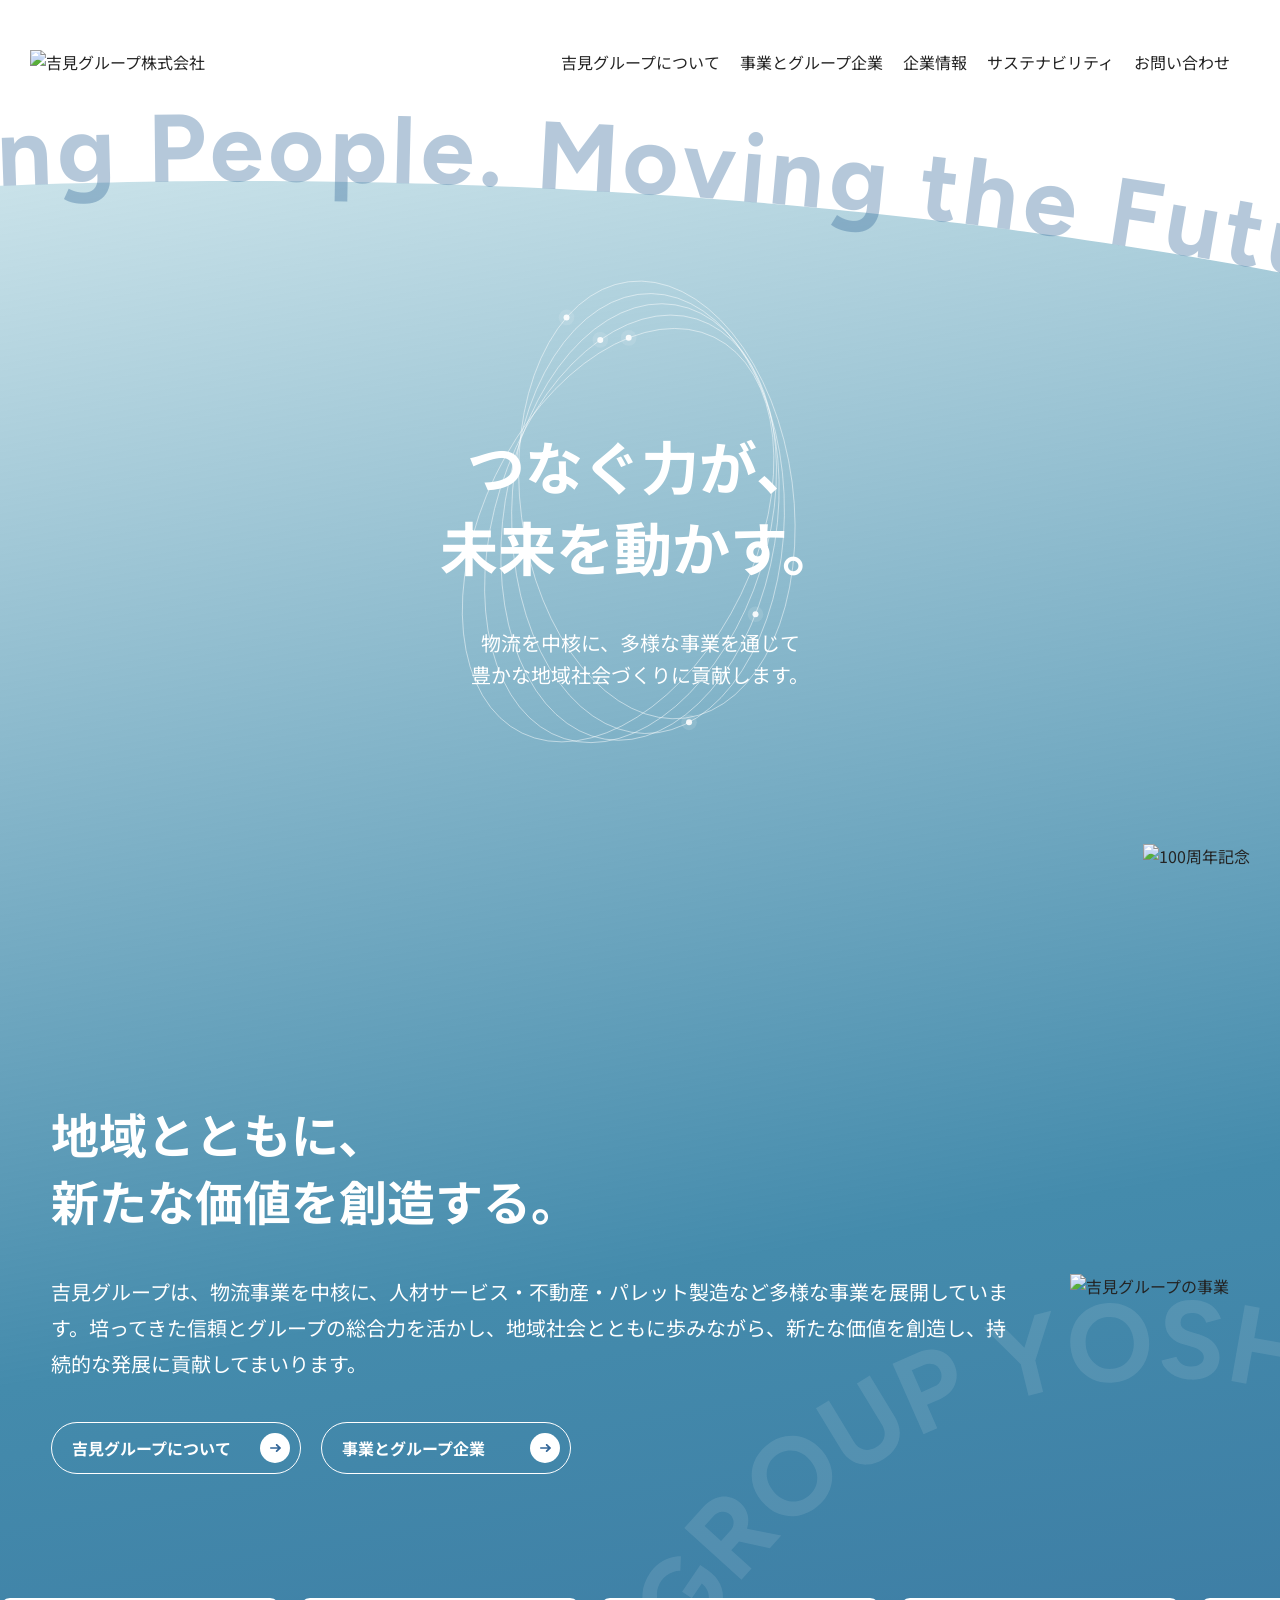
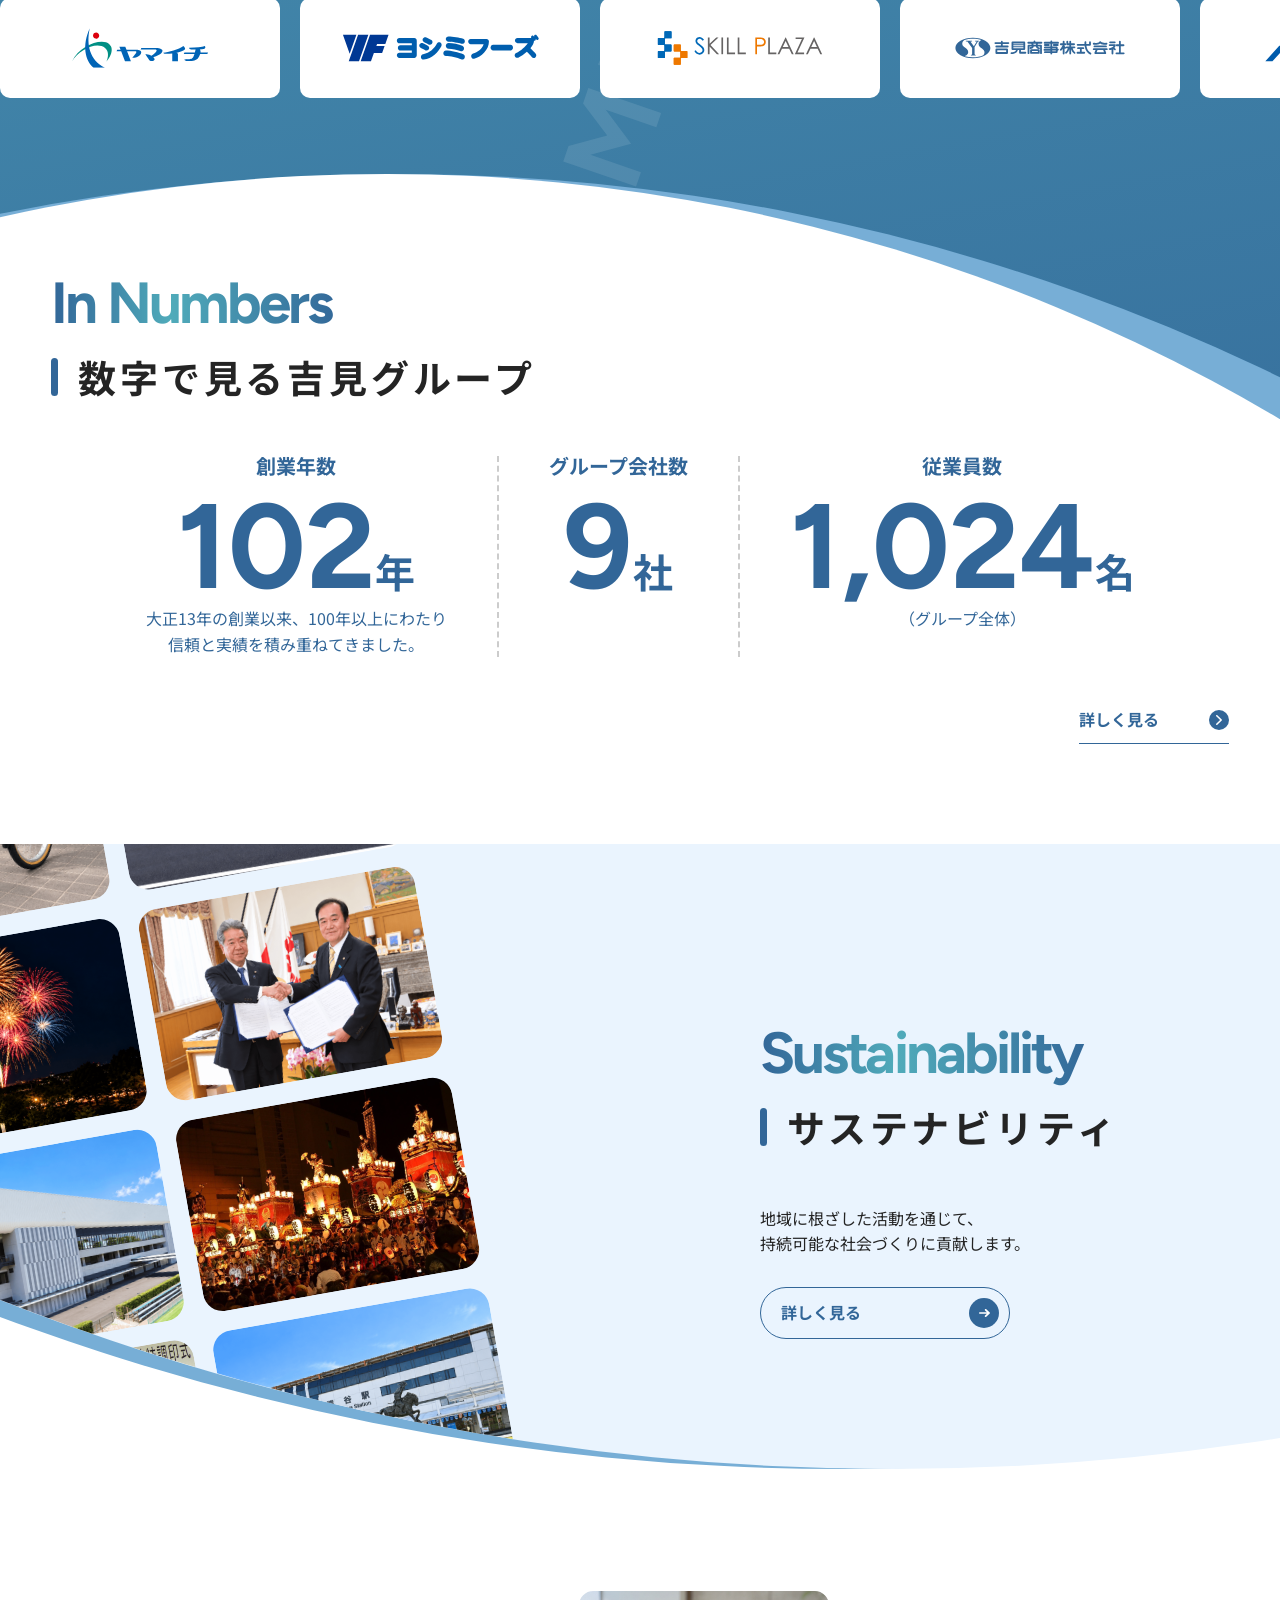
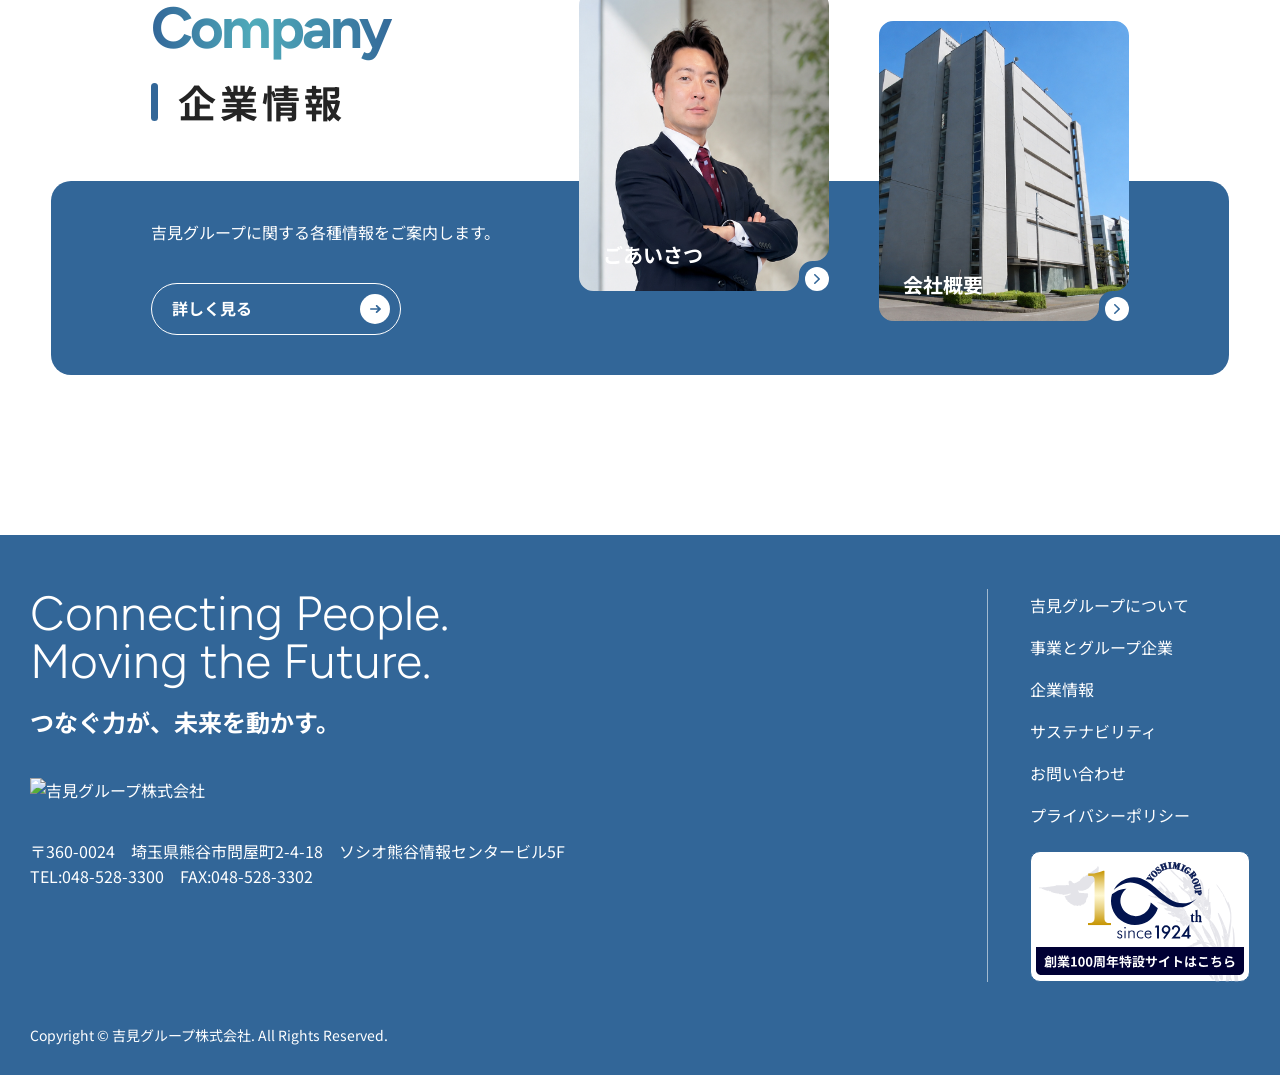
==== commit 3e4d8f94: "フッター100thバナー設定" ====
--- a/index.html
+++ b/index.html
@@ -442,22 +442,28 @@
             <li><a href="sustainability.html">サステナビリティ</a></li>
             <li><a href="contact_input.html">お問い合わせ</a></li>
             <li><a href="privacy.html">プライバシーポリシー</a></li>
-            <li><a href="/100th/" target="_blank">創業100周年特設サイト</a></li>
           </ul>
+          <a href="100th/index.html" target="_blank" class="footer__nav-100th">
+            <img
+              src="images/common/bnr_100th_sp.svg"
+              alt="創業100周年特設サイト"
+              class="footer__nav-100th__img"
+            />
+          </a>
         </nav>
       </div>
       <p class="footer__copy">
         Copyright © 吉見グループ株式会社. All Rights Reserved.
       </p>
     </footer>
-    <a href="/100th/" class="fixBnr" target="_blank">
+    <a href="100th/index.html" class="fixBnr" target="_blank">
       <img
         src="images/common/bnr_100th.svg"
         alt="100周年記念"
         class="fixBnr__img"
       />
     </a>
-    <a href="/100th/" class="fixBnr-sp" target="_blank">
+    <a href="100th/index.html" class="fixBnr-sp" target="_blank">
       <img
         src="images/common/logo_100th.svg"
         alt="100周年記念"
--- a/css/style.css
+++ b/css/style.css
@@ -2100,6 +2100,7 @@
 }
 .footer__nav {
   display: flex;
+  flex-direction: column;
   align-items: stretch;
   padding-left: 42px;
   border-left: 1px solid rgb(255 255 255 / 55%);
@@ -2124,7 +2125,15 @@
   font-size: 14px;
   line-height: 1.6;
 }
-
+.footer__nav-100th {
+  display: block;
+  width: 220px;
+  margin-top: 20px;
+}
+.footer__nav-100th__img {
+  width: 100%;
+  max-width: 300px;
+}
 @media (width < 900px) {
   .footer__slogan {
     font-size: 32px;
@@ -2181,6 +2190,9 @@
     display: block;
     width: 3px;
     background: var(--color-brand-dark);
+  }
+  .footer__nav-100th {
+    margin-inline: auto;
   }
 }
 
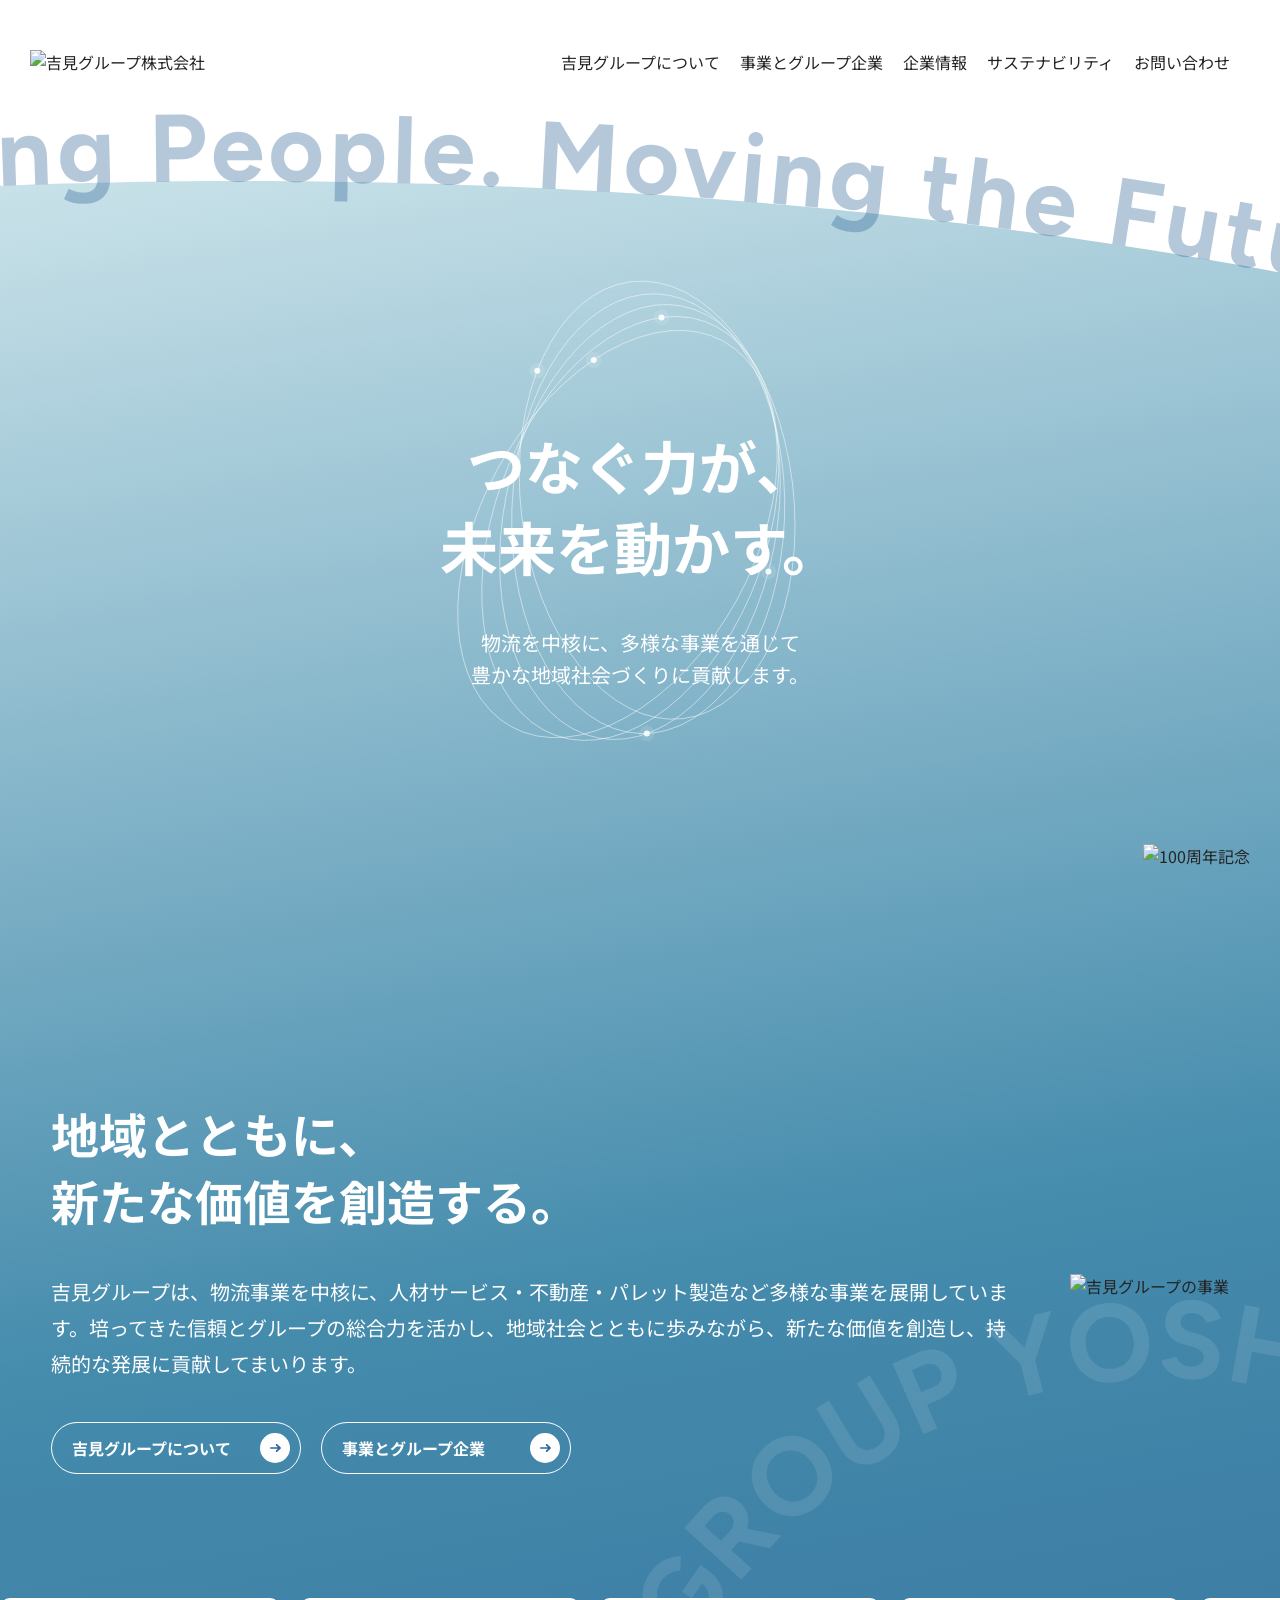
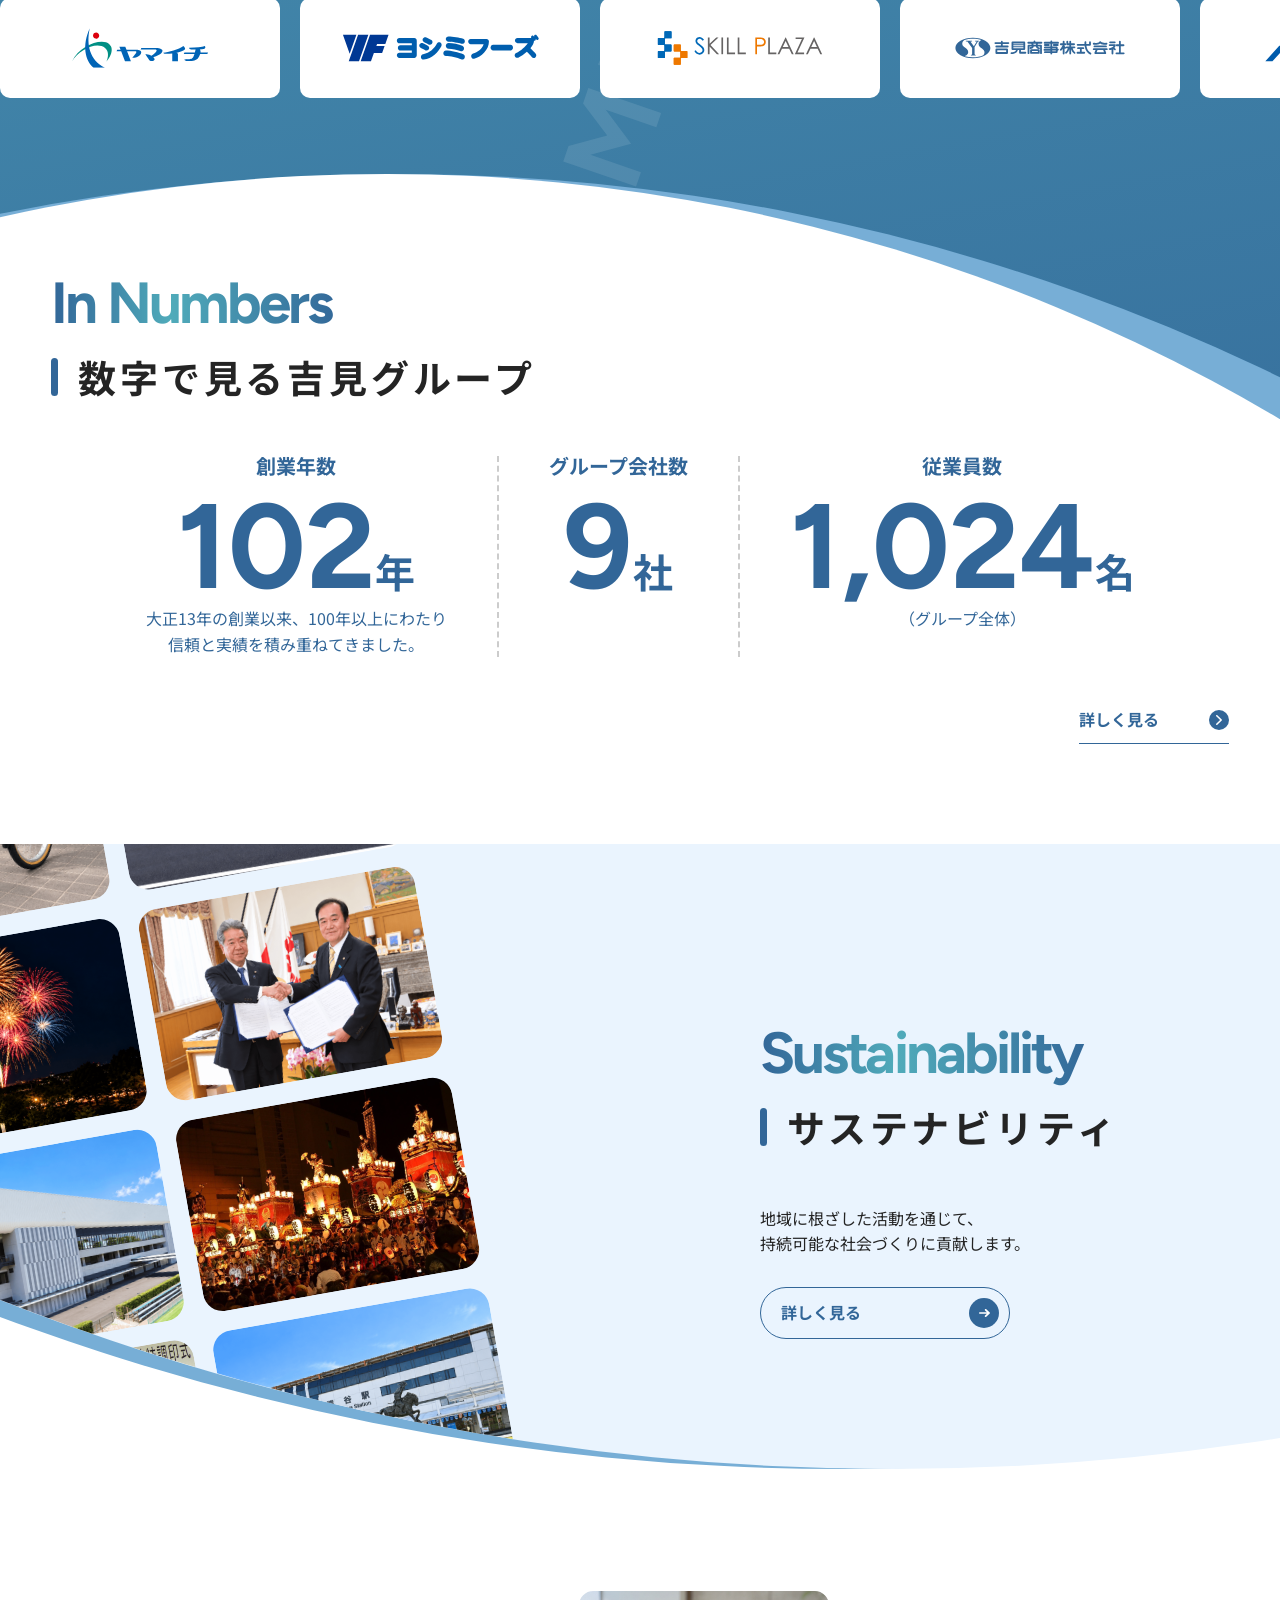
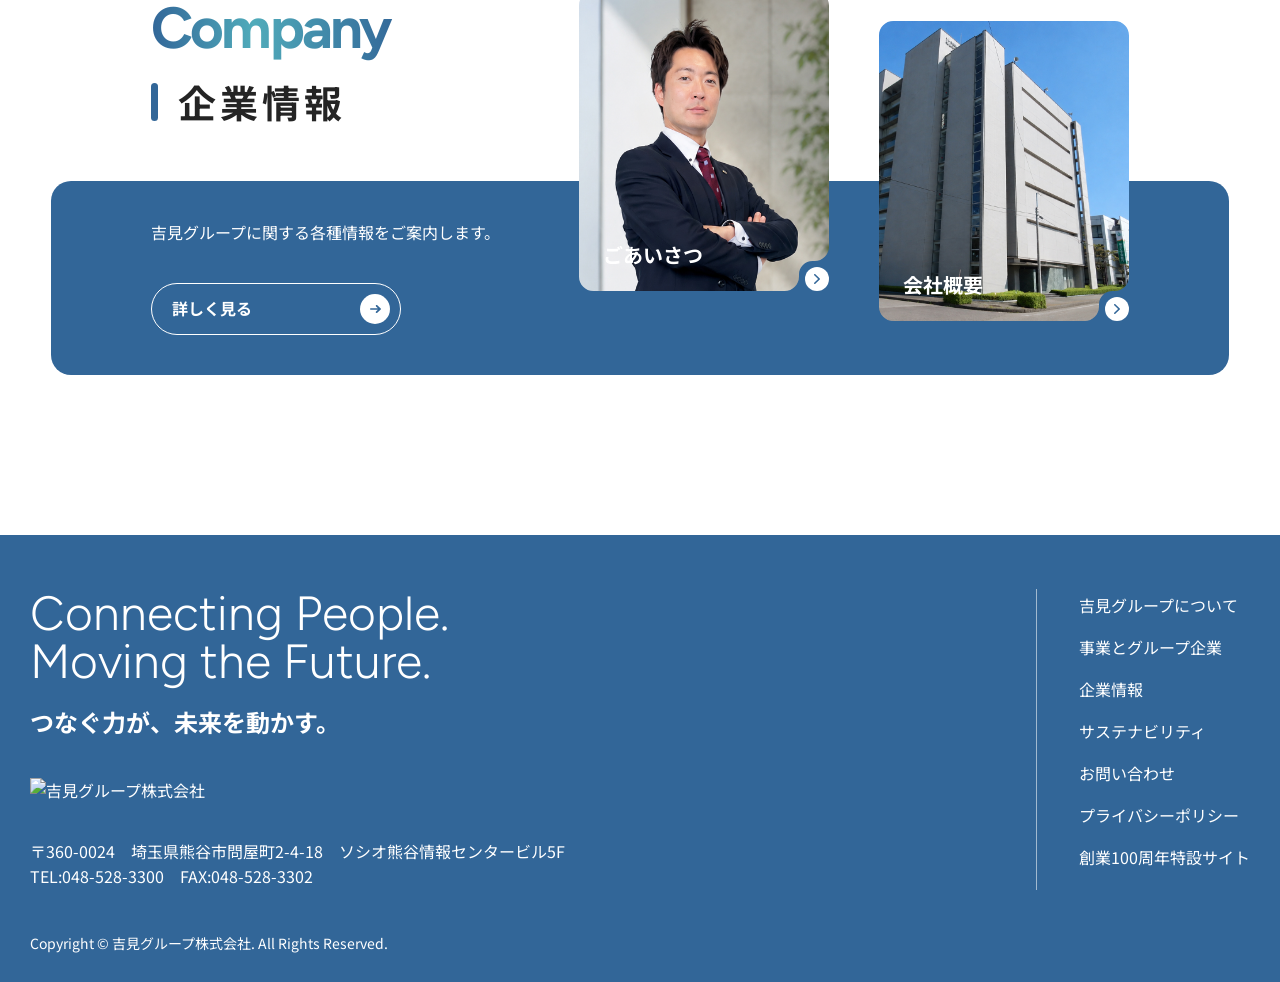
==== commit 34584030: "260924d 上島 修正" ====
--- a/index.html
+++ b/index.html
@@ -157,7 +157,7 @@
                 </div>
               </li>
             </ul>
-            <a href="" class="anchorBtn--blue">詳しく見る</a>
+            <a href="about.html#numbers" class="anchorBtn--blue">詳しく見る</a>
           </div>
         </section>
         <img
@@ -179,7 +179,7 @@
             地域に根ざした活動を通じて、<br />
             持続可能な社会づくりに貢献します。
           </p>
-          <a href="" class="btn--blue top-reveal"
+          <a href="sustainability.html" class="btn--blue top-reveal"
             ><span class="btn--blue__text"> 詳しく見る </span>
           </a>
         </div>
@@ -371,13 +371,13 @@
               <p class="top-company__detail-text">
                 吉見グループに関する各種情報をご案内します。
               </p>
-              <a href="" class="btn--white is-pc-1100"
+              <a href="company.html" class="btn--white is-pc-1100"
                 ><span class="btn--white__text">詳しく見る</span></a
               >
             </div>
             <ul class="top-companyList">
               <li class="top-companyList__item">
-                <a href="" class="top-companyList__link">
+                <a href="about.html#greeting" class="top-companyList__link">
                   <span class="top-companyList__media">
                     <img
                       src="images/top/top_company_01.jpg"
@@ -405,7 +405,7 @@
                 </a>
               </li>
             </ul>
-            <a href="" class="btn--white is-sp-1100"
+            <a href="company.html" class="btn--white is-sp-1100"
               ><span class="btn--white__text">詳しく見る</span></a
             >
           </div>
@@ -442,14 +442,8 @@
             <li><a href="sustainability.html">サステナビリティ</a></li>
             <li><a href="contact_input.html">お問い合わせ</a></li>
             <li><a href="privacy.html">プライバシーポリシー</a></li>
+            <li><a href="100th/index.html" target="_blank">創業100周年特設サイト</a></li>
           </ul>
-          <a href="100th/index.html" target="_blank" class="footer__nav-100th">
-            <img
-              src="images/common/bnr_100th_sp.svg"
-              alt="創業100周年特設サイト"
-              class="footer__nav-100th__img"
-            />
-          </a>
         </nav>
       </div>
       <p class="footer__copy">
@@ -462,14 +456,6 @@
         alt="100周年記念"
         class="fixBnr__img"
       />
-    </a>
-    <a href="100th/index.html" class="fixBnr-sp" target="_blank">
-      <img
-        src="images/common/logo_100th.svg"
-        alt="100周年記念"
-        class="fixBnr-sp__img"
-      />
-      <span class="fixBnr-sp__txt">創業100周年<br />特設サイトはこちら</span>
     </a>
     <dialog
       class="company-modal"
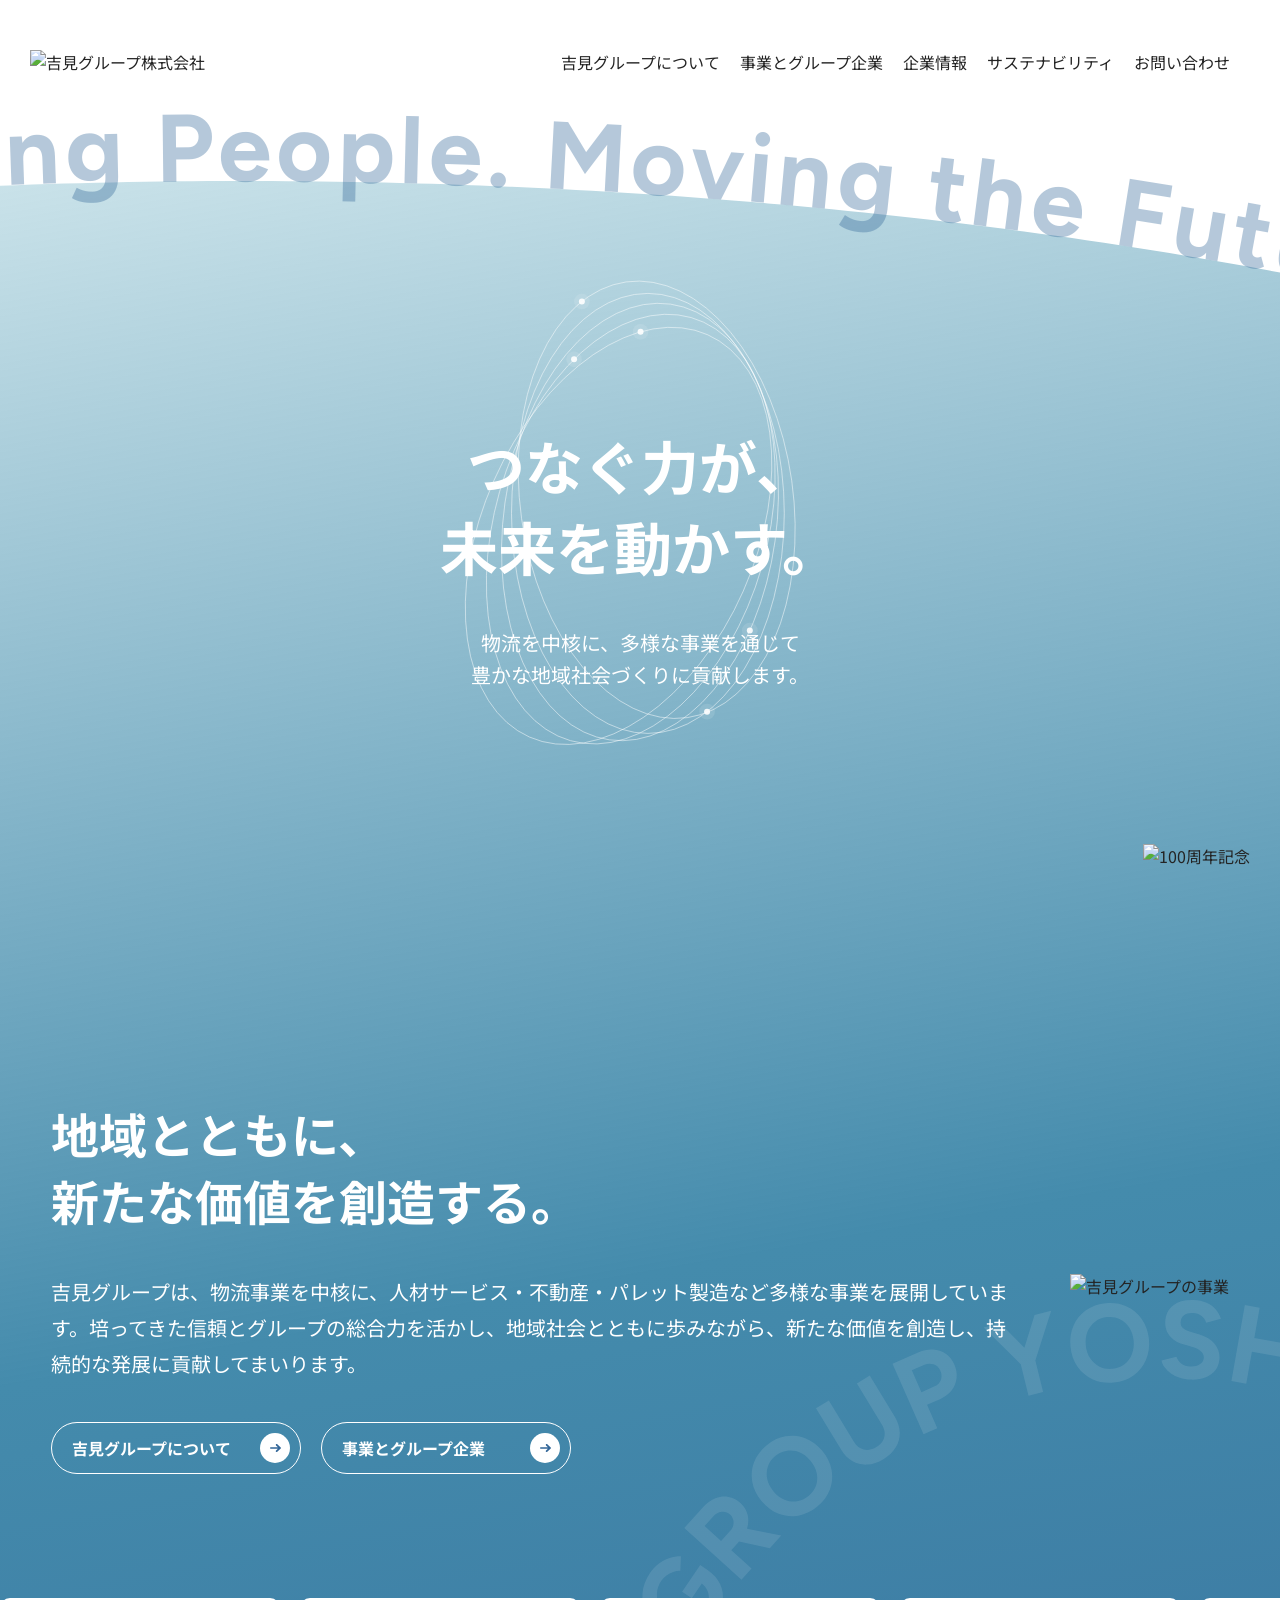
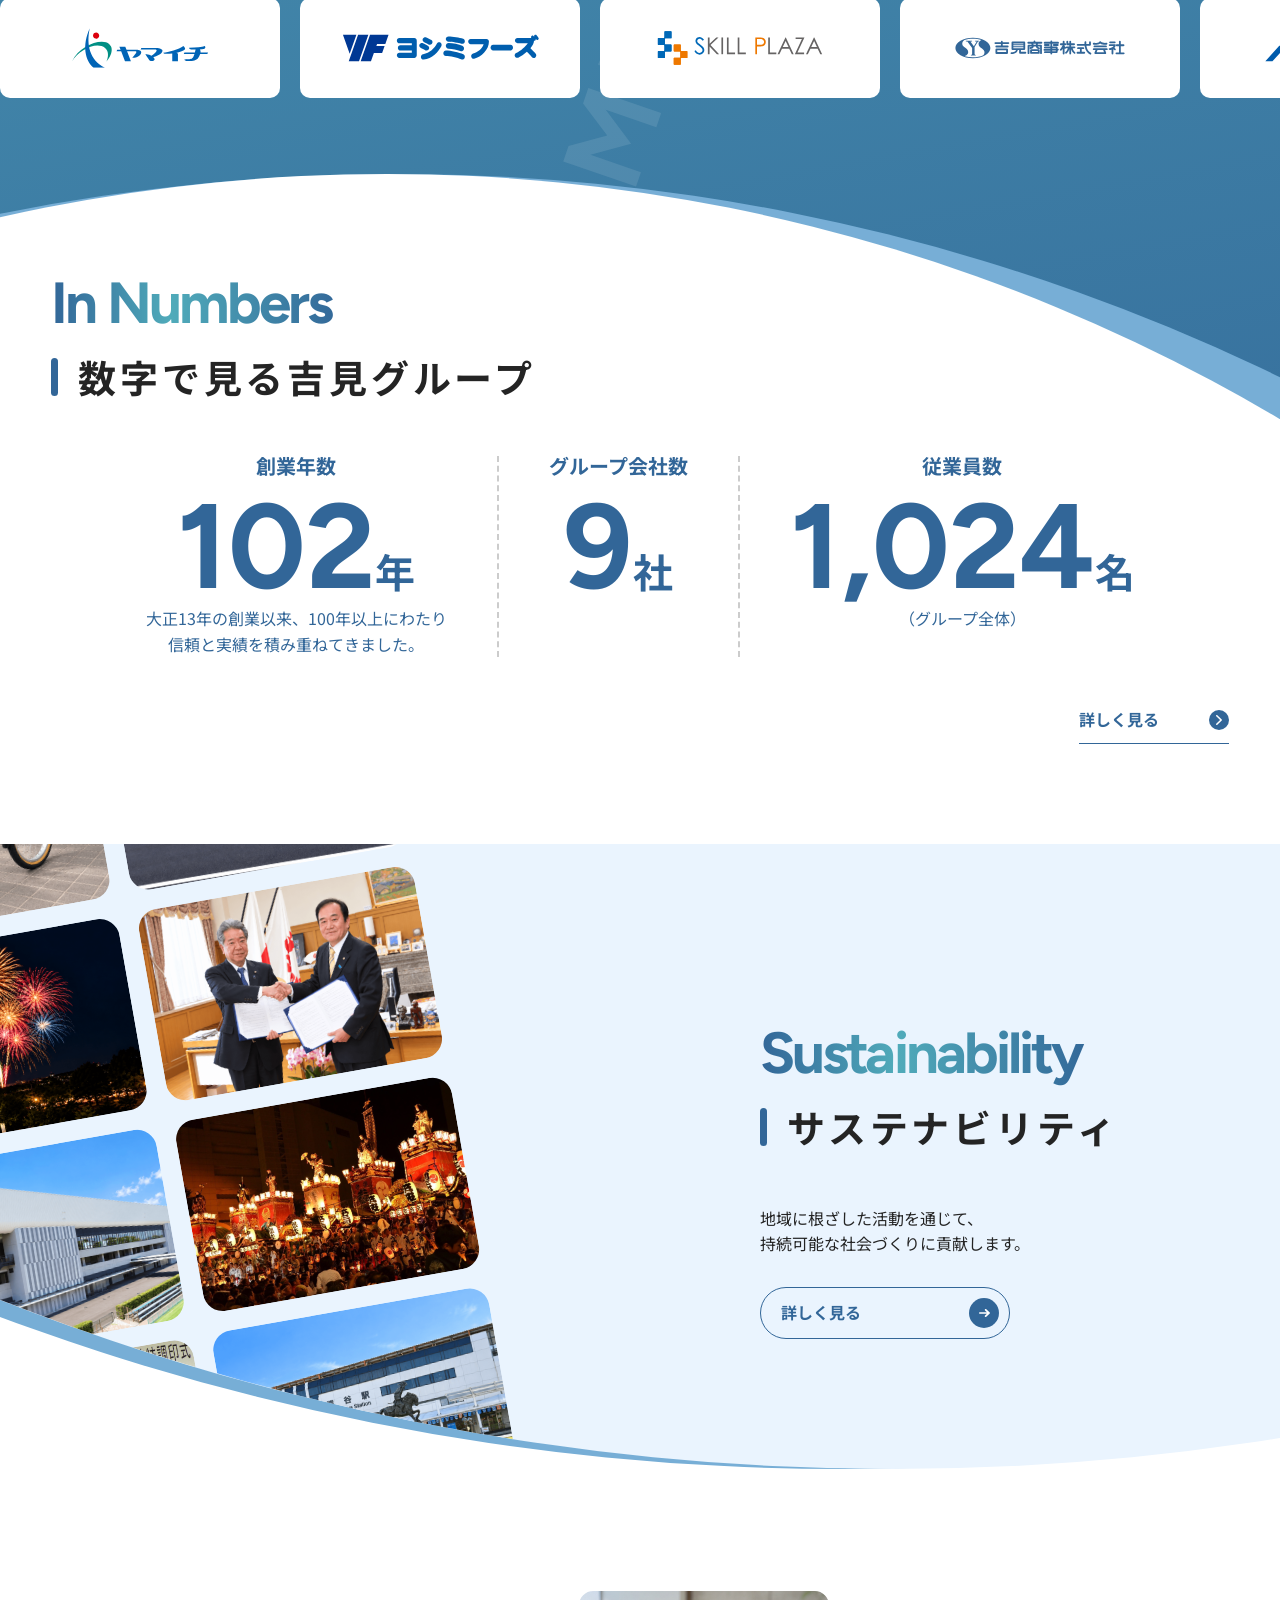
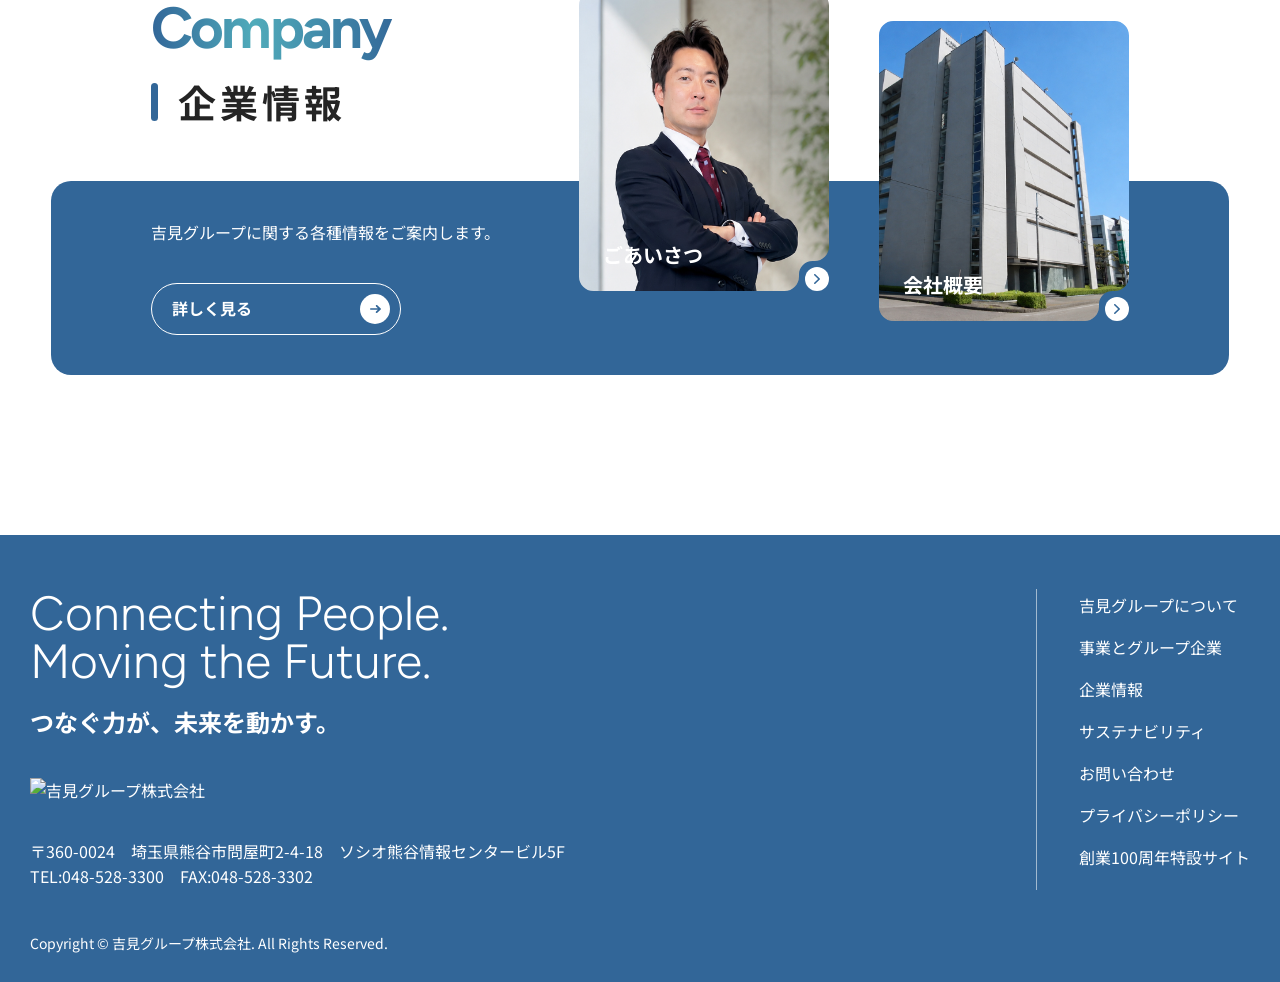
==== commit 469542ae: "260924e 上島 修正" ====
--- a/index.html
+++ b/index.html
@@ -391,7 +391,7 @@
                 </a>
               </li>
               <li class="top-companyList__item">
-                <a href="" class="top-companyList__link">
+                <a href="company.html" class="top-companyList__link">
                   <span class="top-companyList__media">
                     <img
                       src="images/top/top_company_02.jpg"
@@ -420,13 +420,15 @@
             Connecting People.<br />Moving the Future.
           </p>
           <p class="footer__catch">つなぐ力が、未来を動かす。</p>
-          <img
-            src="images/common/logo-white.svg"
-            alt="吉見グループ株式会社"
-            class="footer__logo"
-            width="341"
-            height="49"
-          />
+          <a href="index.html" class="footer__logo-link">
+            <img
+              src="images/common/logo-white.svg"
+              alt="吉見グループ株式会社"
+              class="footer__logo"
+              width="341"
+              height="49"
+            />
+          </a>
           <p class="footer__address">
             〒360-0024　埼玉県熊谷市問屋町2-4-18　<span
               class="footer__address--ib"
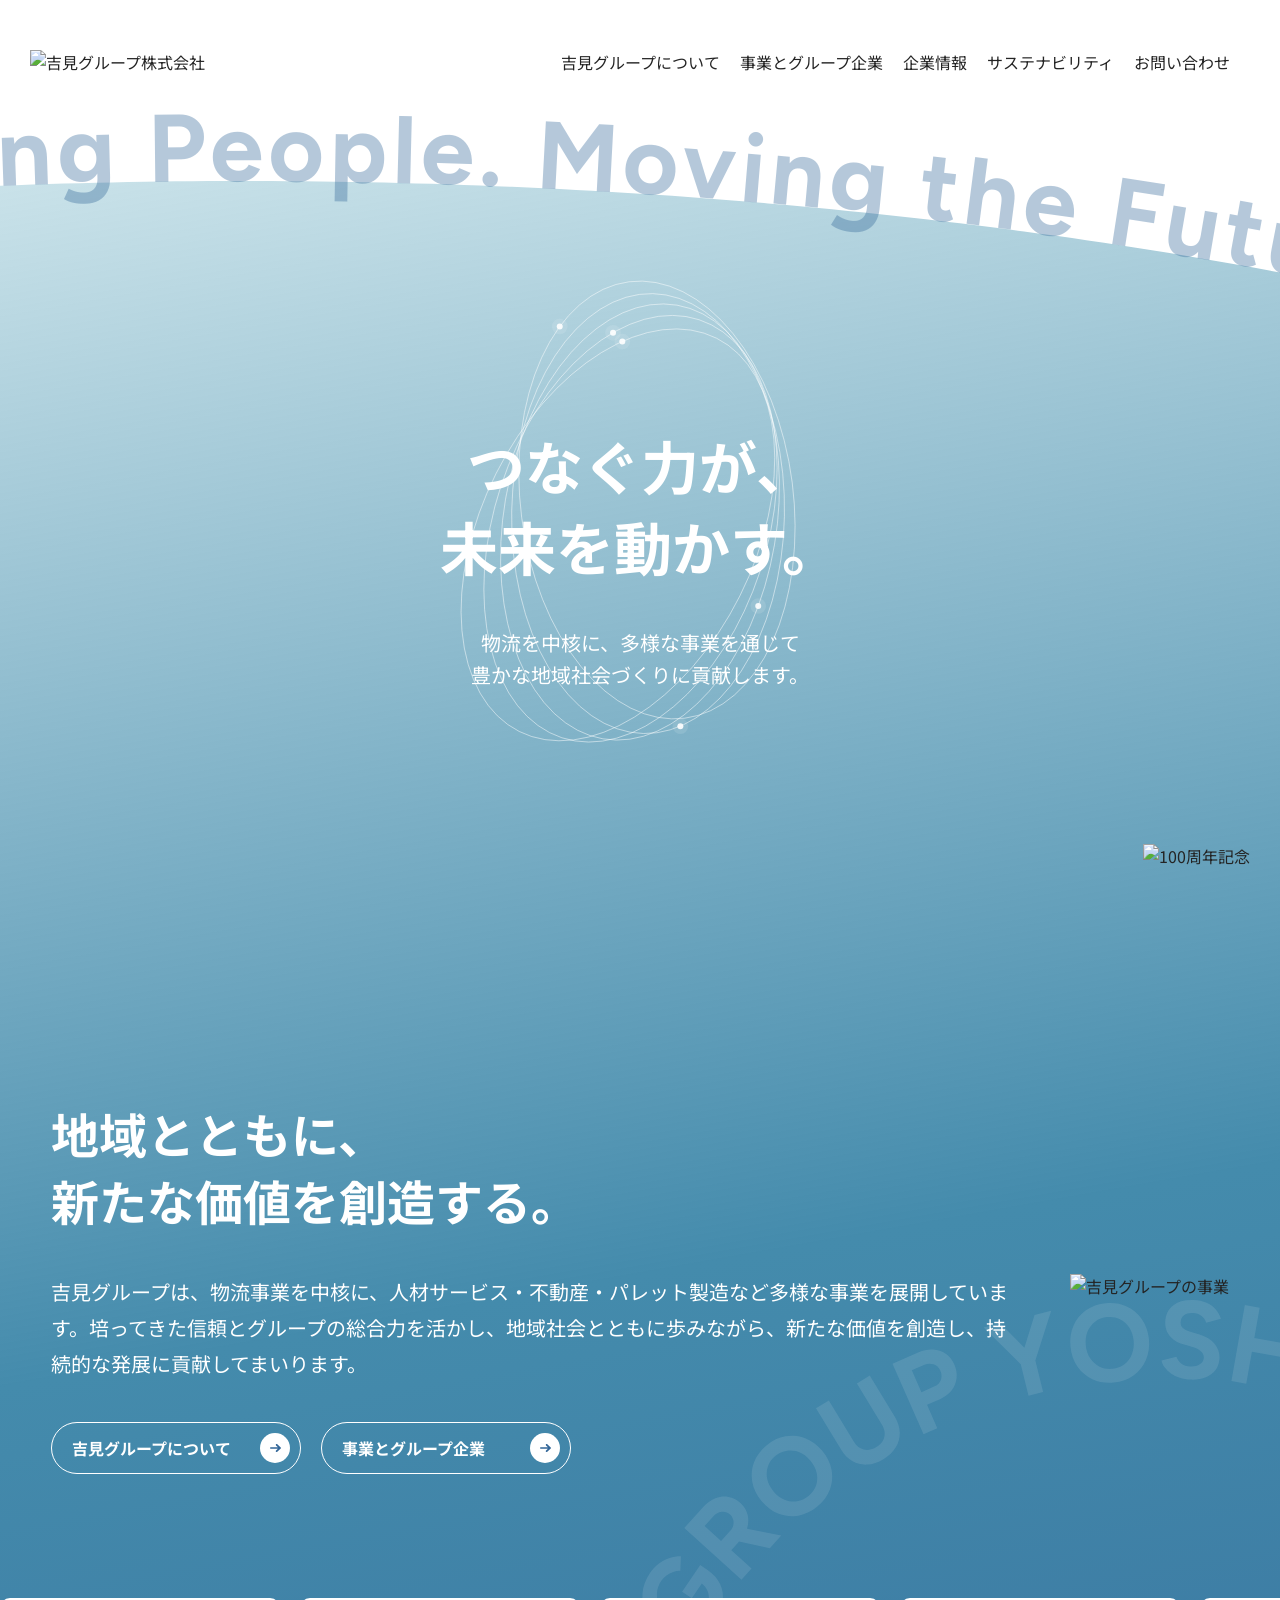
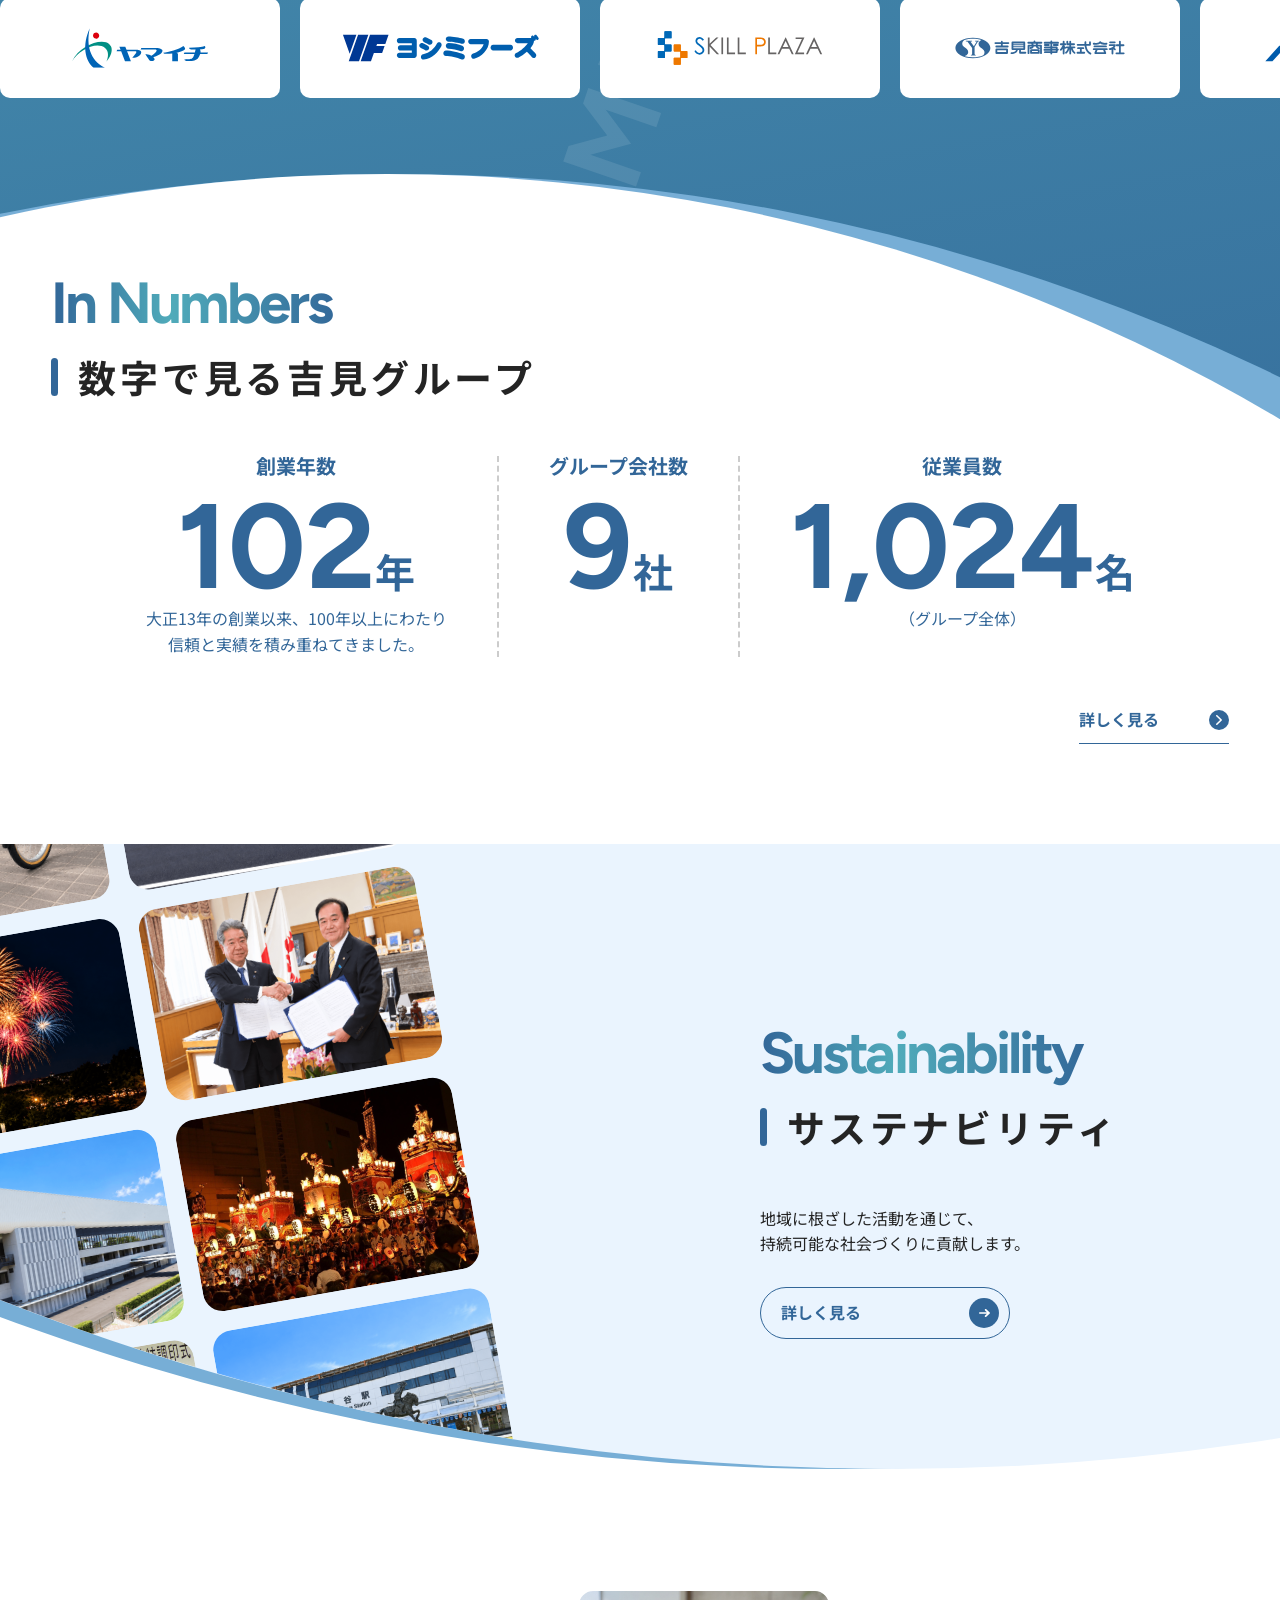
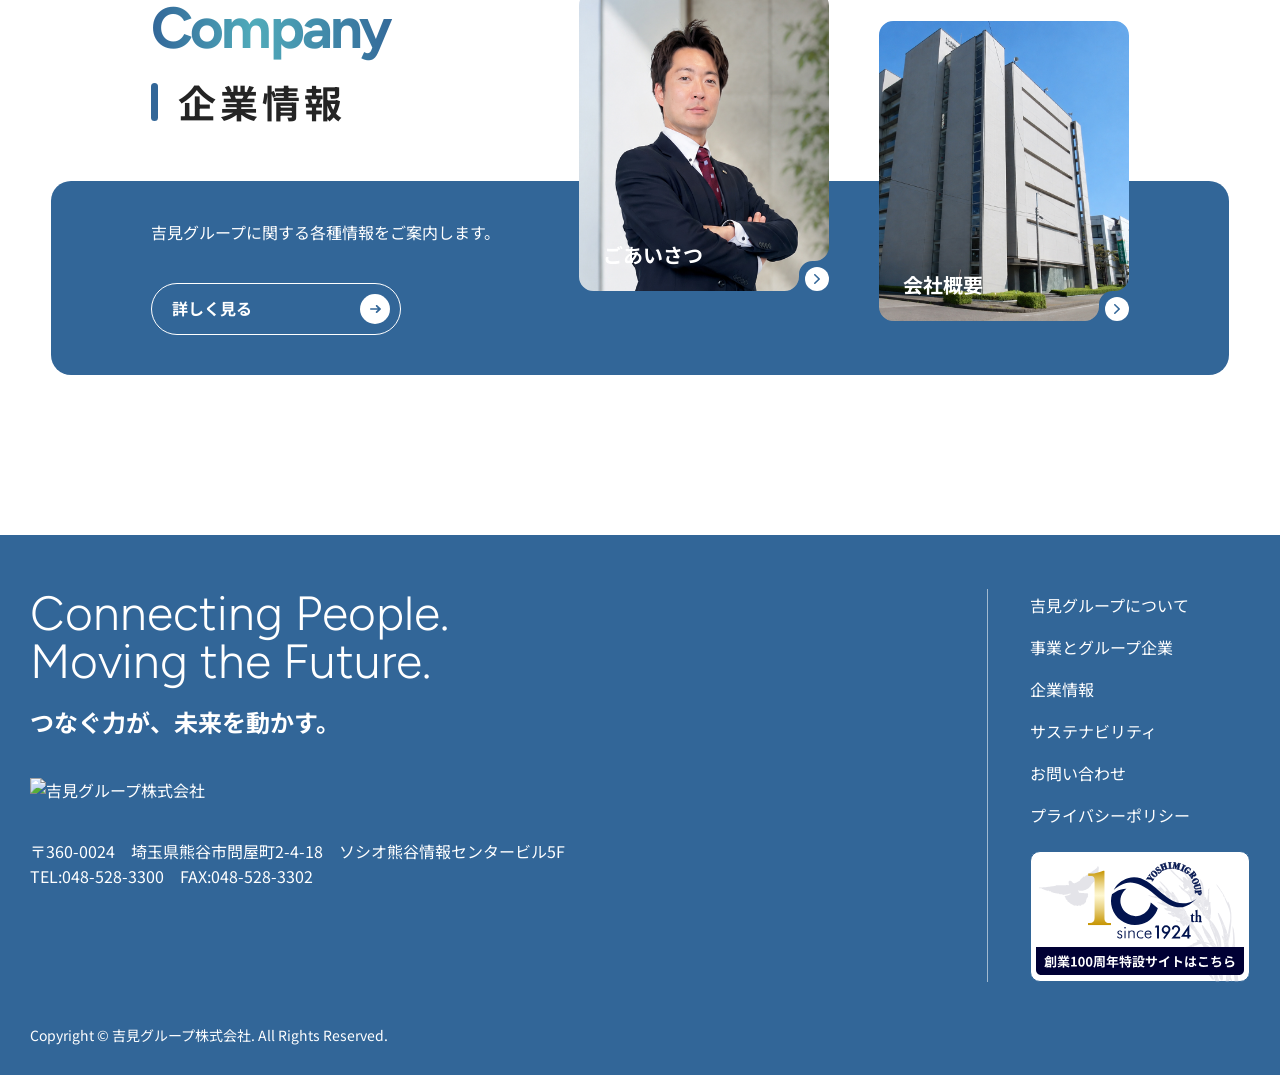
==== commit c750c473: "ハンバーガーメニュー" ====
--- a/index.html
+++ b/index.html
@@ -24,7 +24,11 @@
           class="head__logo-img"
         />
       </h1>
-      <button class="gnav__btn" aria-label="ナビゲーションを開く">MENU</button>
+      <button class="gnav__btn" aria-label="ナビゲーションを開く">
+        <span class="gnav__btn-line"></span>
+        <span class="gnav__btn-line"></span>
+        <span class="gnav__btn-line"></span>
+      </button>
       <nav class="gnav">
         <ul class="gnavList">
           <li class="gnavList__content">
@@ -157,7 +161,7 @@
                 </div>
               </li>
             </ul>
-            <a href="about.html#numbers" class="anchorBtn--blue">詳しく見る</a>
+            <a href="" class="anchorBtn--blue">詳しく見る</a>
           </div>
         </section>
         <img
@@ -179,7 +183,7 @@
             地域に根ざした活動を通じて、<br />
             持続可能な社会づくりに貢献します。
           </p>
-          <a href="sustainability.html" class="btn--blue top-reveal"
+          <a href="" class="btn--blue top-reveal"
             ><span class="btn--blue__text"> 詳しく見る </span>
           </a>
         </div>
@@ -371,13 +375,13 @@
               <p class="top-company__detail-text">
                 吉見グループに関する各種情報をご案内します。
               </p>
-              <a href="company.html" class="btn--white is-pc-1100"
+              <a href="" class="btn--white is-pc-1100"
                 ><span class="btn--white__text">詳しく見る</span></a
               >
             </div>
             <ul class="top-companyList">
               <li class="top-companyList__item">
-                <a href="about.html#greeting" class="top-companyList__link">
+                <a href="" class="top-companyList__link">
                   <span class="top-companyList__media">
                     <img
                       src="images/top/top_company_01.jpg"
@@ -391,7 +395,7 @@
                 </a>
               </li>
               <li class="top-companyList__item">
-                <a href="company.html" class="top-companyList__link">
+                <a href="" class="top-companyList__link">
                   <span class="top-companyList__media">
                     <img
                       src="images/top/top_company_02.jpg"
@@ -405,7 +409,7 @@
                 </a>
               </li>
             </ul>
-            <a href="company.html" class="btn--white is-sp-1100"
+            <a href="" class="btn--white is-sp-1100"
               ><span class="btn--white__text">詳しく見る</span></a
             >
           </div>
@@ -420,15 +424,13 @@
             Connecting People.<br />Moving the Future.
           </p>
           <p class="footer__catch">つなぐ力が、未来を動かす。</p>
-          <a href="index.html" class="footer__logo-link">
-            <img
-              src="images/common/logo-white.svg"
-              alt="吉見グループ株式会社"
-              class="footer__logo"
-              width="341"
-              height="49"
-            />
-          </a>
+          <img
+            src="images/common/logo-white.svg"
+            alt="吉見グループ株式会社"
+            class="footer__logo"
+            width="341"
+            height="49"
+          />
           <p class="footer__address">
             〒360-0024　埼玉県熊谷市問屋町2-4-18　<span
               class="footer__address--ib"
@@ -444,8 +446,14 @@
             <li><a href="sustainability.html">サステナビリティ</a></li>
             <li><a href="contact_input.html">お問い合わせ</a></li>
             <li><a href="privacy.html">プライバシーポリシー</a></li>
-            <li><a href="100th/index.html" target="_blank">創業100周年特設サイト</a></li>
           </ul>
+          <a href="100th/index.html" target="_blank" class="footer__nav-100th">
+            <img
+              src="images/common/bnr_100th_sp.svg"
+              alt="創業100周年特設サイト"
+              class="footer__nav-100th__img"
+            />
+          </a>
         </nav>
       </div>
       <p class="footer__copy">
@@ -458,6 +466,14 @@
         alt="100周年記念"
         class="fixBnr__img"
       />
+    </a>
+    <a href="100th/index.html" class="fixBnr-sp" target="_blank">
+      <img
+        src="images/common/logo_100th.svg"
+        alt="100周年記念"
+        class="fixBnr-sp__img"
+      />
+      <span class="fixBnr-sp__txt">創業100周年<br />特設サイトはこちら</span>
     </a>
     <dialog
       class="company-modal"
--- a/css/style.css
+++ b/css/style.css
@@ -472,20 +472,48 @@
 }
 
 .gnav__btn {
-  display: flex;
-  flex-wrap: wrap;
-  align-items: center;
-  justify-content: center;
-  width: 70px;
-  height: 30px;
+  gap: 12px;
+  width: 44px;
+  height: 44px;
+  position: relative;
+  cursor: pointer;
+}
+
+.gnav__btn-line {
+  display: block;
+  height: 3px;
   background-color: var(--color-brand);
-  color: #fff;
-  font-weight: 500;
-  letter-spacing: 0.1em;
-  font-size: 14px;
-  line-height: 1em;
-  border-radius: 5px;
-  border: 1px solid #fff;
+  position: absolute;
+  transition: transform 0.3s ease;
+}
+
+.gnav__btn-line:nth-of-type(1) {
+  width: 40px;
+  left: 2px;
+  top: 9px;
+}
+.gnav__btn-line:nth-of-type(2) {
+  width: 40px;
+  left: 2px;
+  top: 21px;
+}
+
+.gnav__btn-line:nth-of-type(3) {
+  width: 28px;
+  left: 2px;
+  top: 33px;
+}
+
+.gnav__btn.is-active .gnav__btn-line:nth-of-type(1) {
+  transform: rotate(45deg);
+  top: 20px;
+}
+.gnav__btn.is-active .gnav__btn-line:nth-of-type(2) {
+  transform: rotate(-45deg);
+  top: 20px;
+}
+.gnav__btn.is-active .gnav__btn-line:nth-of-type(3) {
+  opacity: 0;
 }
 
 @media (width >= 1060px) {
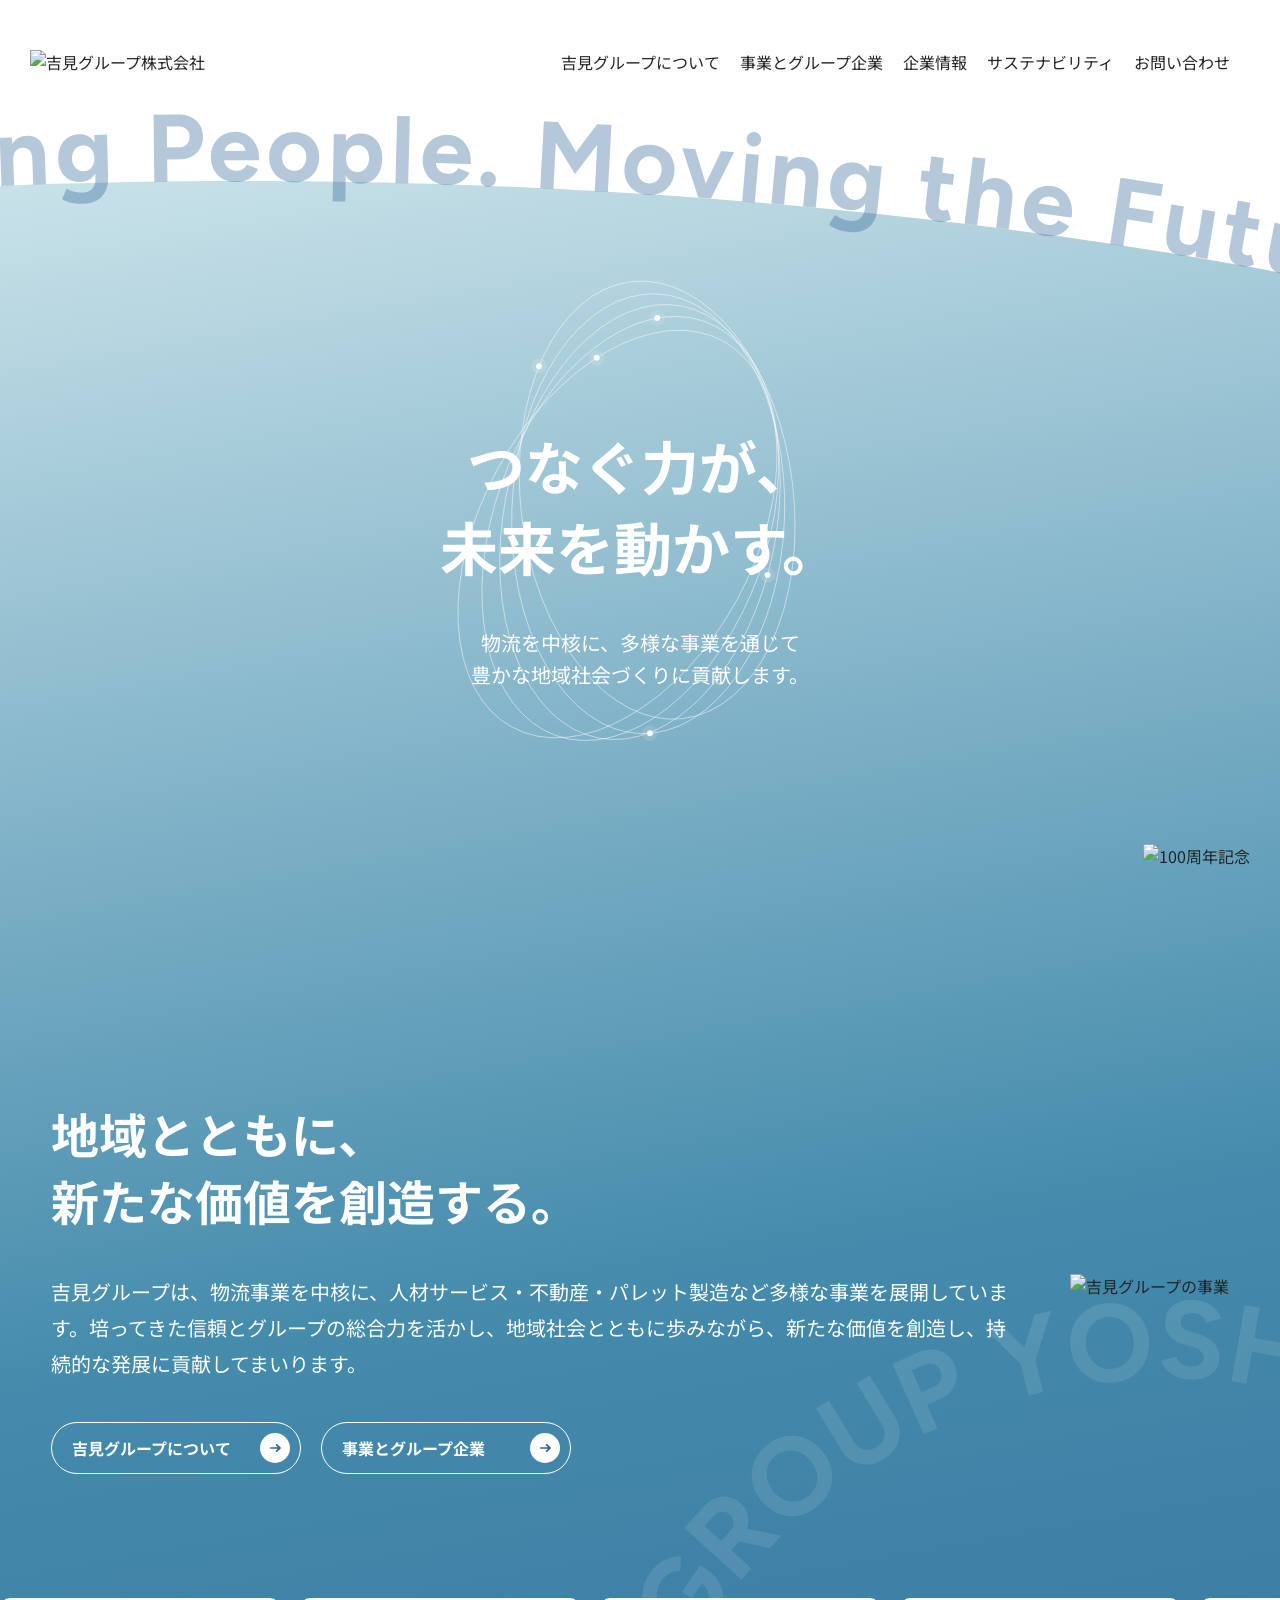
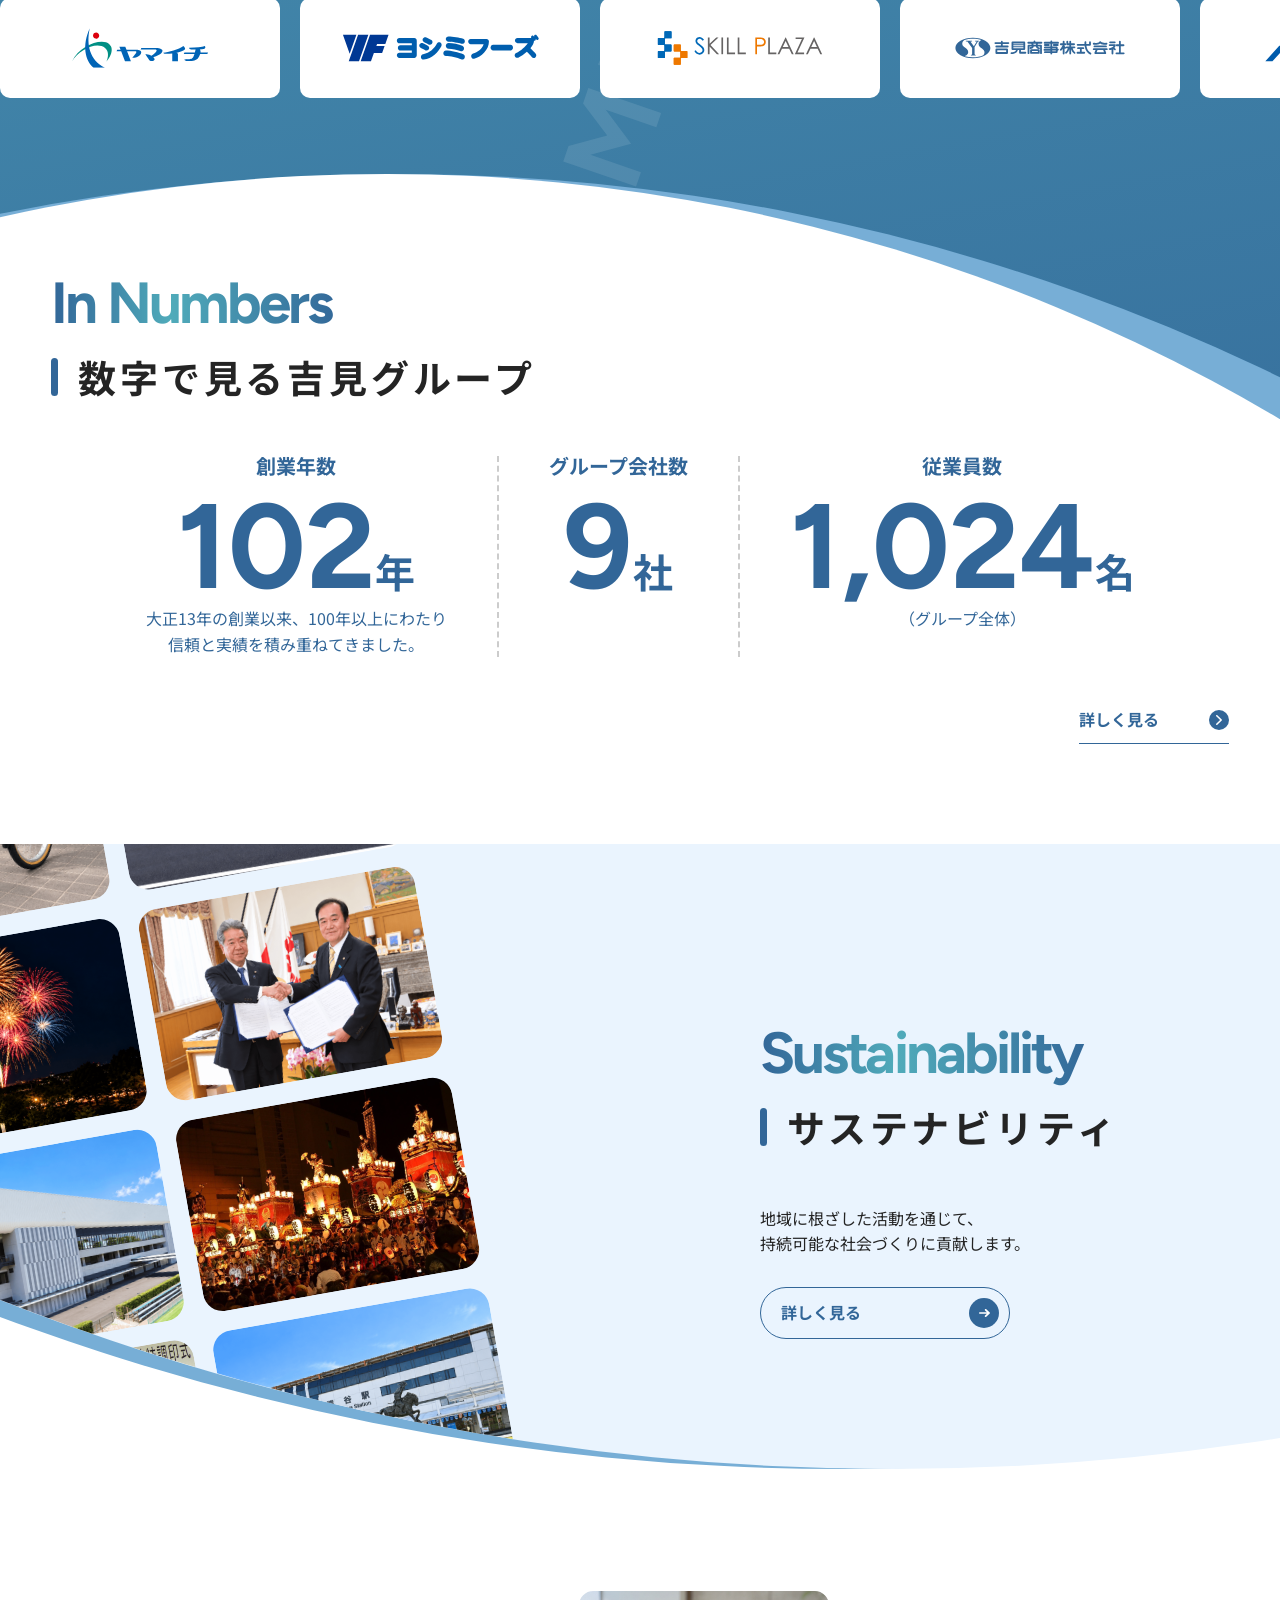
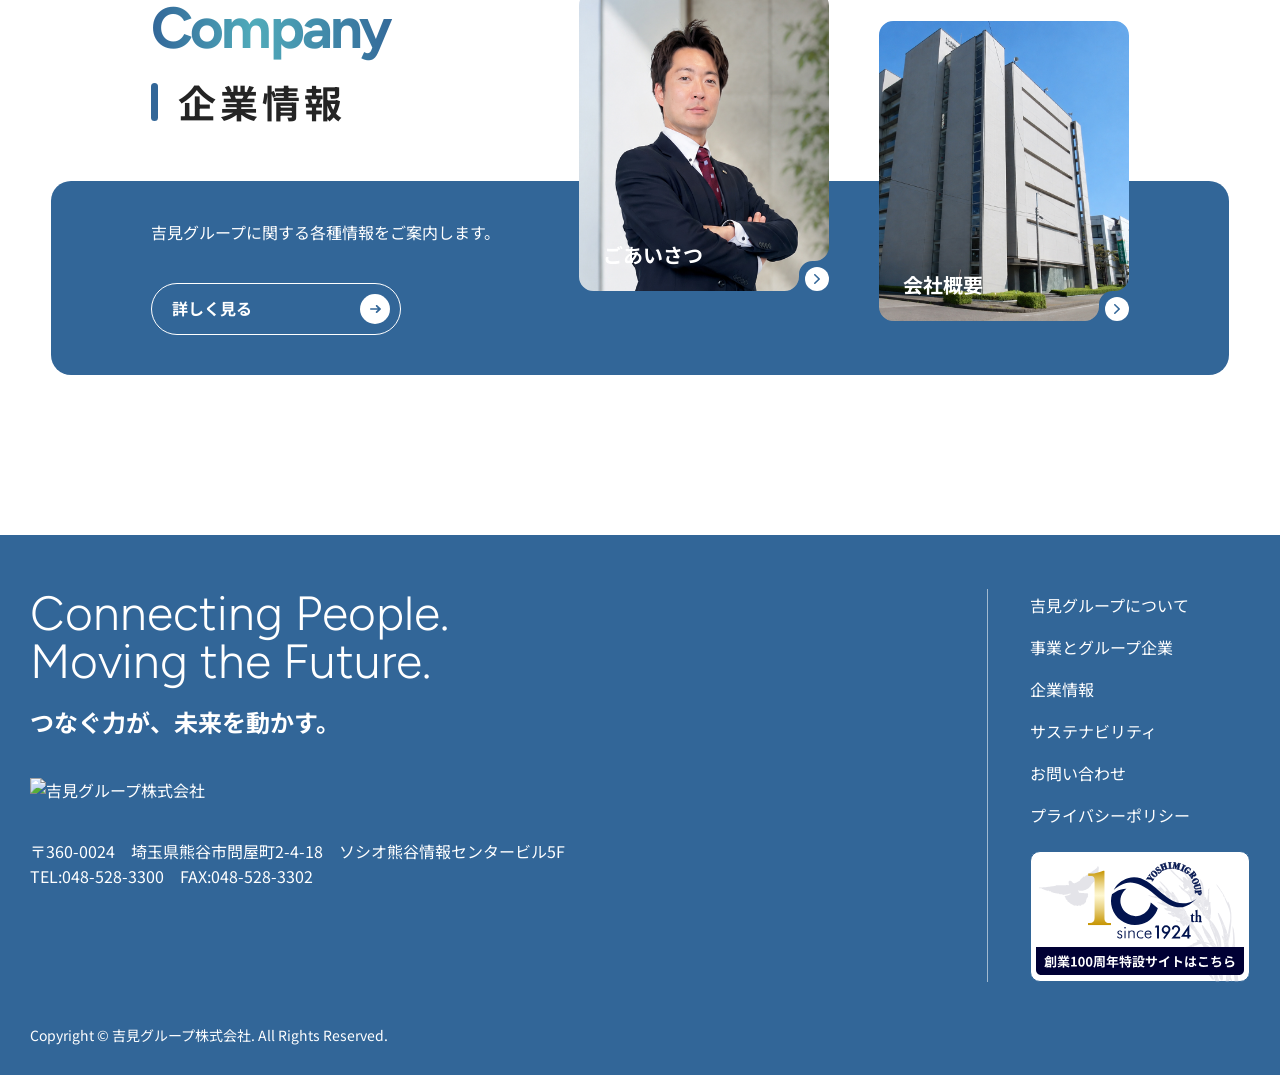
==== commit c734ad07: "Merge branch 'dev-joshima'" ====
--- a/index.html
+++ b/index.html
@@ -161,7 +161,7 @@
                 </div>
               </li>
             </ul>
-            <a href="" class="anchorBtn--blue">詳しく見る</a>
+            <a href="about.html#numbers" class="anchorBtn--blue">詳しく見る</a>
           </div>
         </section>
         <img
@@ -183,7 +183,7 @@
             地域に根ざした活動を通じて、<br />
             持続可能な社会づくりに貢献します。
           </p>
-          <a href="" class="btn--blue top-reveal"
+          <a href="sustainability.html" class="btn--blue top-reveal"
             ><span class="btn--blue__text"> 詳しく見る </span>
           </a>
         </div>
@@ -375,13 +375,13 @@
               <p class="top-company__detail-text">
                 吉見グループに関する各種情報をご案内します。
               </p>
-              <a href="" class="btn--white is-pc-1100"
+              <a href="company.html" class="btn--white is-pc-1100"
                 ><span class="btn--white__text">詳しく見る</span></a
               >
             </div>
             <ul class="top-companyList">
               <li class="top-companyList__item">
-                <a href="" class="top-companyList__link">
+                <a href="about.html#greeting" class="top-companyList__link">
                   <span class="top-companyList__media">
                     <img
                       src="images/top/top_company_01.jpg"
@@ -395,7 +395,7 @@
                 </a>
               </li>
               <li class="top-companyList__item">
-                <a href="" class="top-companyList__link">
+                <a href="company.html" class="top-companyList__link">
                   <span class="top-companyList__media">
                     <img
                       src="images/top/top_company_02.jpg"
@@ -409,7 +409,7 @@
                 </a>
               </li>
             </ul>
-            <a href="" class="btn--white is-sp-1100"
+            <a href="company.html" class="btn--white is-sp-1100"
               ><span class="btn--white__text">詳しく見る</span></a
             >
           </div>
@@ -424,13 +424,15 @@
             Connecting People.<br />Moving the Future.
           </p>
           <p class="footer__catch">つなぐ力が、未来を動かす。</p>
-          <img
-            src="images/common/logo-white.svg"
-            alt="吉見グループ株式会社"
-            class="footer__logo"
-            width="341"
-            height="49"
-          />
+          <a href="index.html" class="footer__logo-link">
+            <img
+              src="images/common/logo-white.svg"
+              alt="吉見グループ株式会社"
+              class="footer__logo"
+              width="341"
+              height="49"
+            />
+          </a>
           <p class="footer__address">
             〒360-0024　埼玉県熊谷市問屋町2-4-18　<span
               class="footer__address--ib"
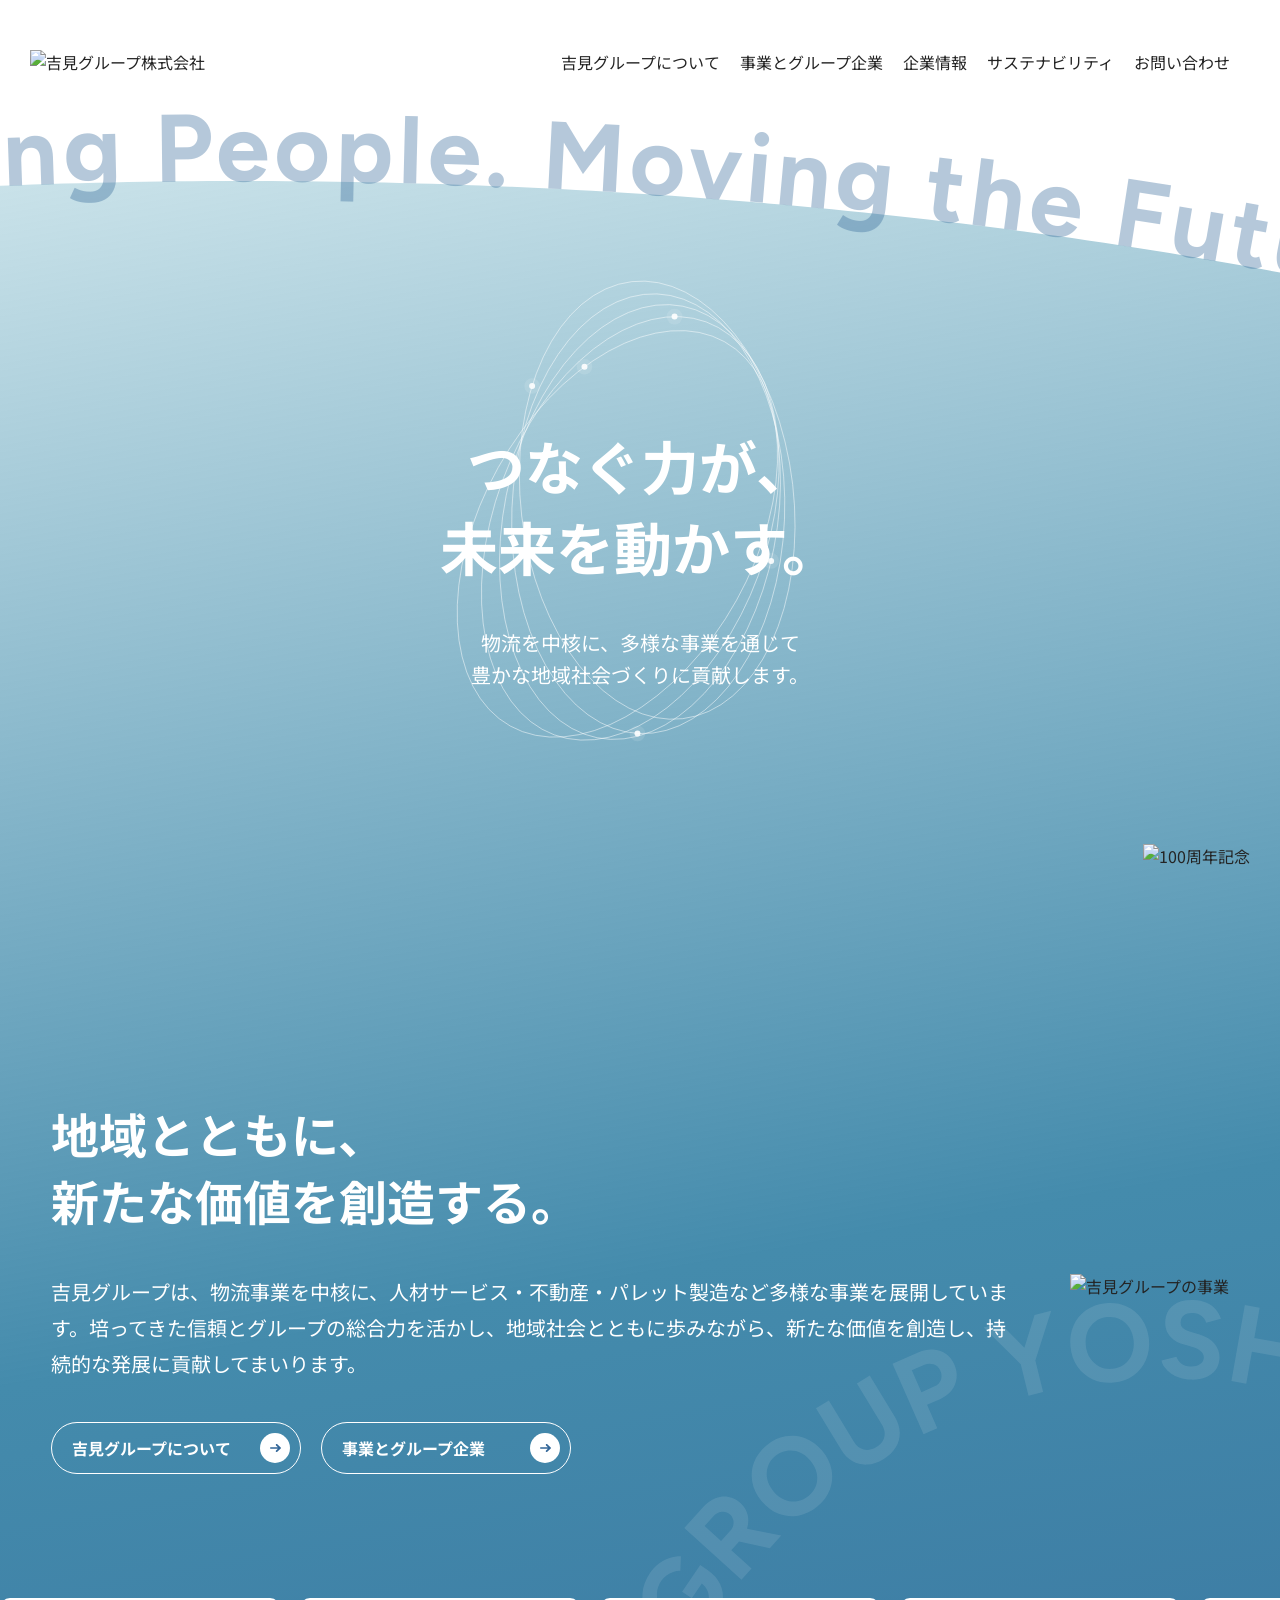
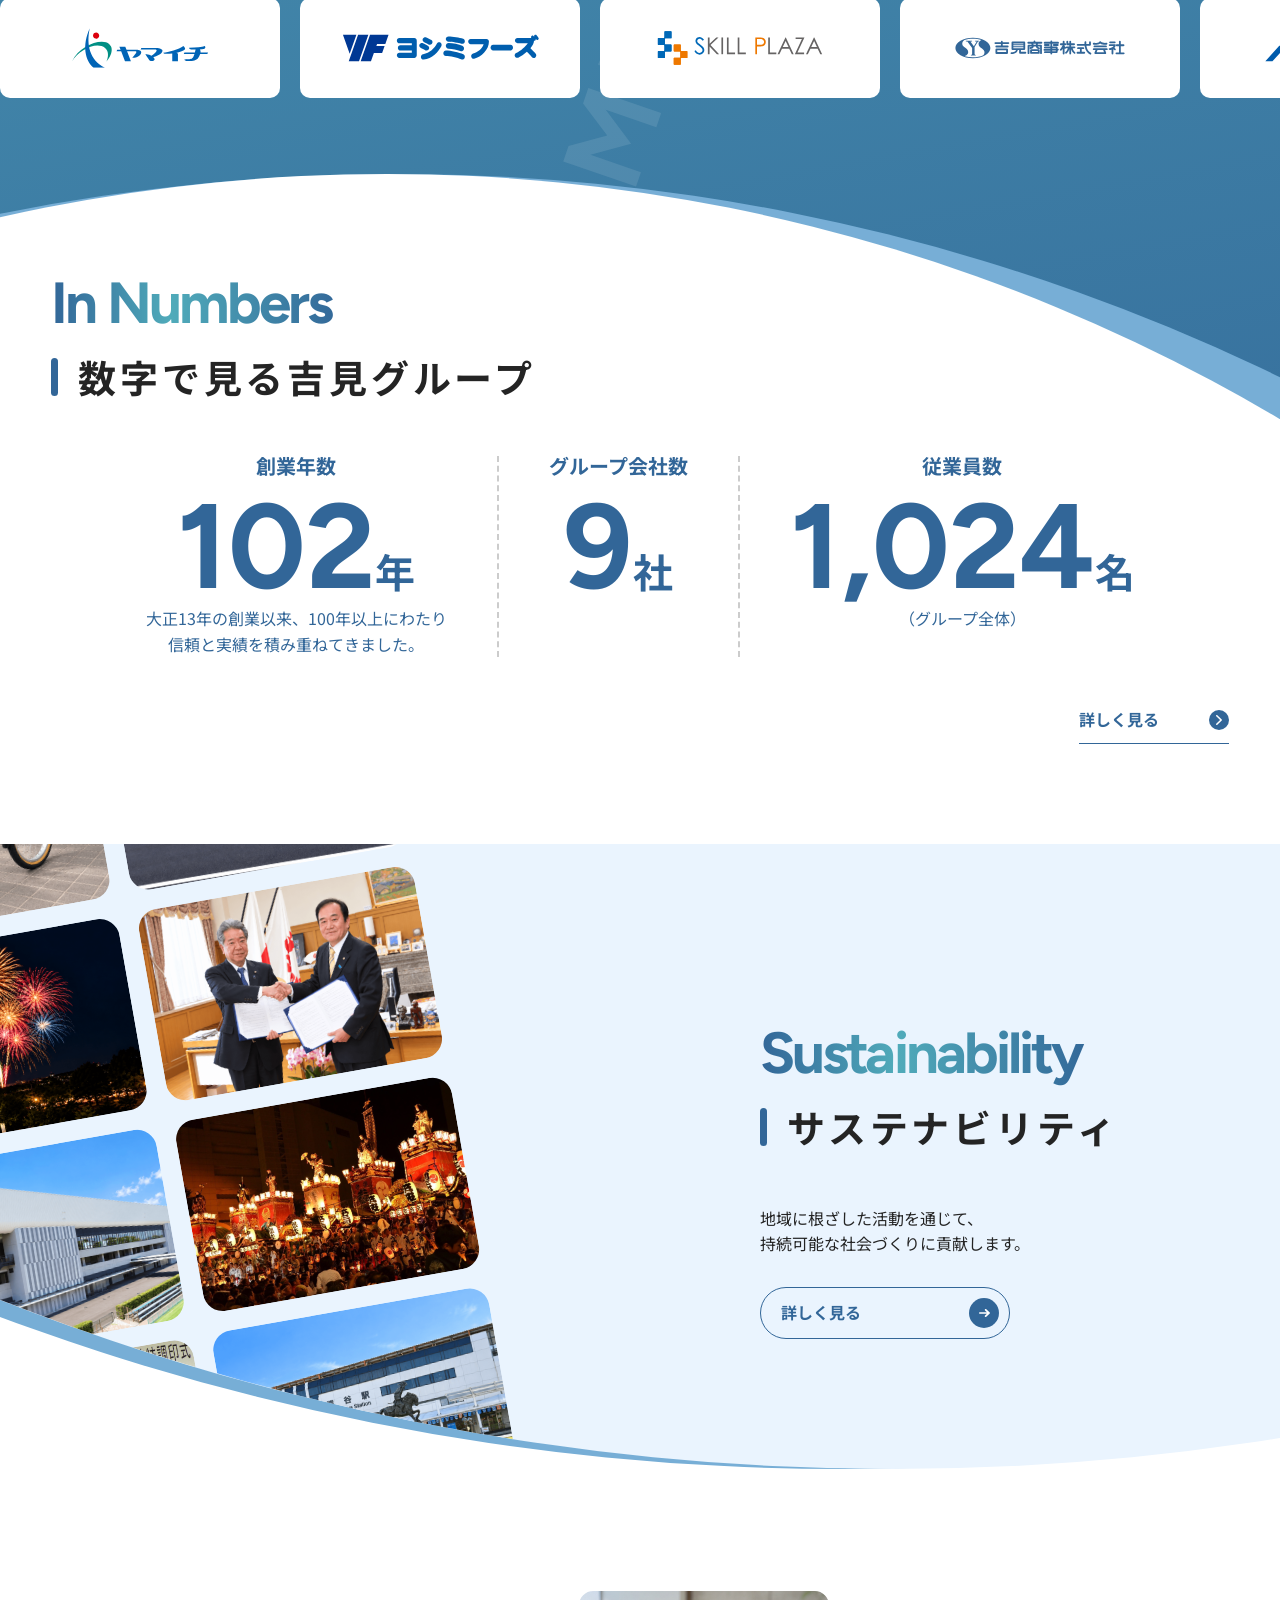
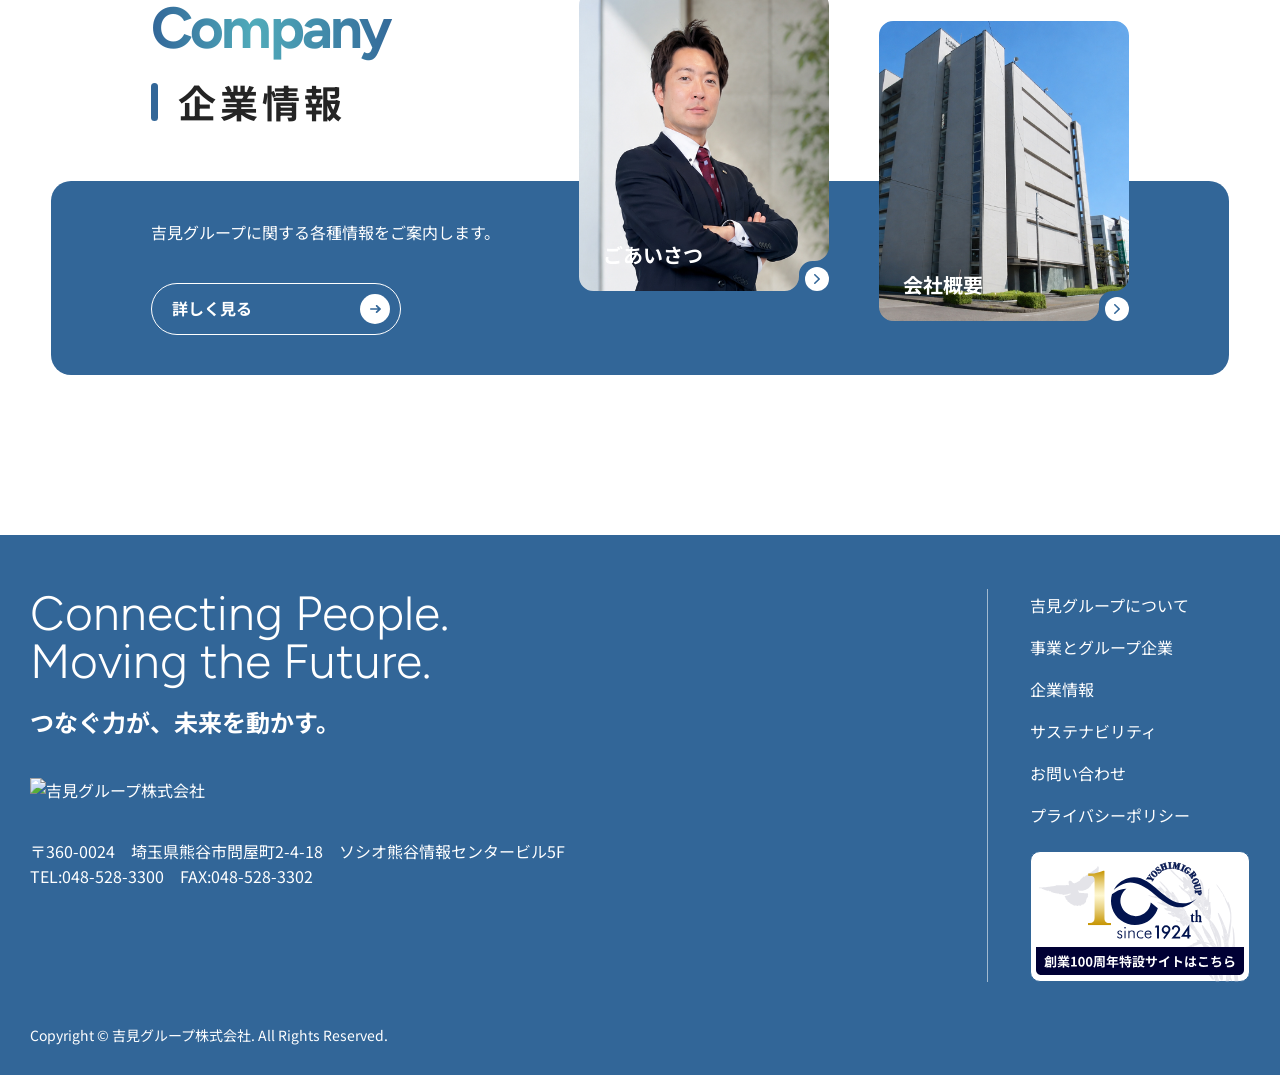
==== commit 4d4d5d40: "スマホハンバーガーメニュー" ====
--- a/index.html
+++ b/index.html
@@ -30,6 +30,13 @@
         <span class="gnav__btn-line"></span>
       </button>
       <nav class="gnav">
+        <a href="index.html" class="gnav__logo">
+          <img
+            src="images/common/logo-blue.svg"
+            alt="吉見グループ株式会社"
+            class="gnav__logo-img"
+          />
+        </a>
         <ul class="gnavList">
           <li class="gnavList__content">
             <a href="about.html" class="gnavList__link">吉見グループについて</a>
@@ -51,6 +58,13 @@
             <a href="contact_input.html" class="gnavList__link">お問い合わせ</a>
           </li>
         </ul>
+        <a href="100th/index.html" class="gnav__100th" target="_blank">
+          <img
+            src="images/common/bnr_100th_sp.svg"
+            alt="100周年記念"
+            class="gnav__100th-img"
+          />
+        </a>
       </nav>
     </header>
     <main>
--- a/css/style.css
+++ b/css/style.css
@@ -422,7 +422,7 @@
   position: fixed;
   top: 30px;
   left: 30px;
-  z-index: 100;
+  z-index: 110;
   display: flex;
   flex-wrap: wrap;
   align-items: center;
@@ -477,6 +477,7 @@
   height: 44px;
   position: relative;
   cursor: pointer;
+  z-index: 2;
 }
 
 .gnav__btn-line {
@@ -517,7 +518,9 @@
 }
 
 @media (width >= 1060px) {
-  .gnav__btn {
+  .gnav__btn,
+  .gnav__logo,
+  .gnav__100th {
     display: none;
   }
 }
@@ -529,15 +532,13 @@
     width: calc(100% - 40px);
   }
   .gnav {
-    padding: 20px;
+    padding: 70px 20px 20px;
     display: flex;
     flex-direction: column;
-    align-items: flex-end;
-    justify-content: flex-start;
     gap: 20px;
     position: absolute;
-    top: 50px;
-    right: 0px;
+    top: -10px;
+    right: -10px;
     opacity: 0;
     visibility: hidden;
     pointer-events: none;
@@ -545,6 +546,17 @@
       opacity 0.3s ease,
       visibility 0.3s ease;
   }
+  .gnav__logo {
+    position: absolute;
+    top: 20px;
+    left: 20px;
+    z-index: 2;
+  }
+  .gnav__logo-img {
+    display: block;
+    width: 180px;
+    height: auto;
+  }
   header.is-hidden .gnav {
     opacity: 0;
     visibility: hidden;
@@ -558,12 +570,68 @@
   .gnavList {
     display: flex;
     flex-direction: column;
-    align-items: flex-end;
-    justify-content: flex-start;
-    gap: 15px;
+    gap: 0px;
+    border: 1px solid #111;
+    border-radius: 20px;
+    overflow: hidden;
   }
   .gnavList__content {
-    text-align: right;
+    display: block;
+    width: 100%;
+  }
+  .gnavList__content:not(:first-child) {
+    border-top: 1px solid #111;
+  }
+  .gnavList__link {
+    padding: 10px 50px 10px 20px;
+    display: block;
+    background: url("../images/common/arrow_blue.svg") no-repeat right 10px
+      center;
+    background-size: 12px 12px;
+    transition:
+      background 0.1s ease-in-out,
+      color 0.1s ease-in-out;
+  }
+  .gnavList__link::after {
+    content: none;
+  }
+  .gnavList__link:hover {
+    background: url("../images/common/arrow_white.svg") no-repeat right 10px
+      center;
+    background-color: var(--color-brand);
+    color: var(--color-white);
+  }
+  .gnav__100th {
+    display: block;
+    width: 100%;
+  }
+  .gnav__100th-img {
+    display: block;
+    width: 100%;
+    height: auto;
+  }
+
+  .gnav-overlay {
+    position: fixed;
+    inset: 0;
+    z-index: 105;
+    background-color: rgba(0, 0, 0, 0.5);
+    opacity: 0;
+    visibility: hidden;
+    pointer-events: none;
+    transition:
+      opacity 0.3s ease,
+      visibility 0.3s ease;
+  }
+
+  .gnav-overlay.is-active {
+    opacity: 1;
+    visibility: visible;
+    pointer-events: auto;
+  }
+
+  body.is-gnav-open {
+    overflow: hidden;
   }
 }
 
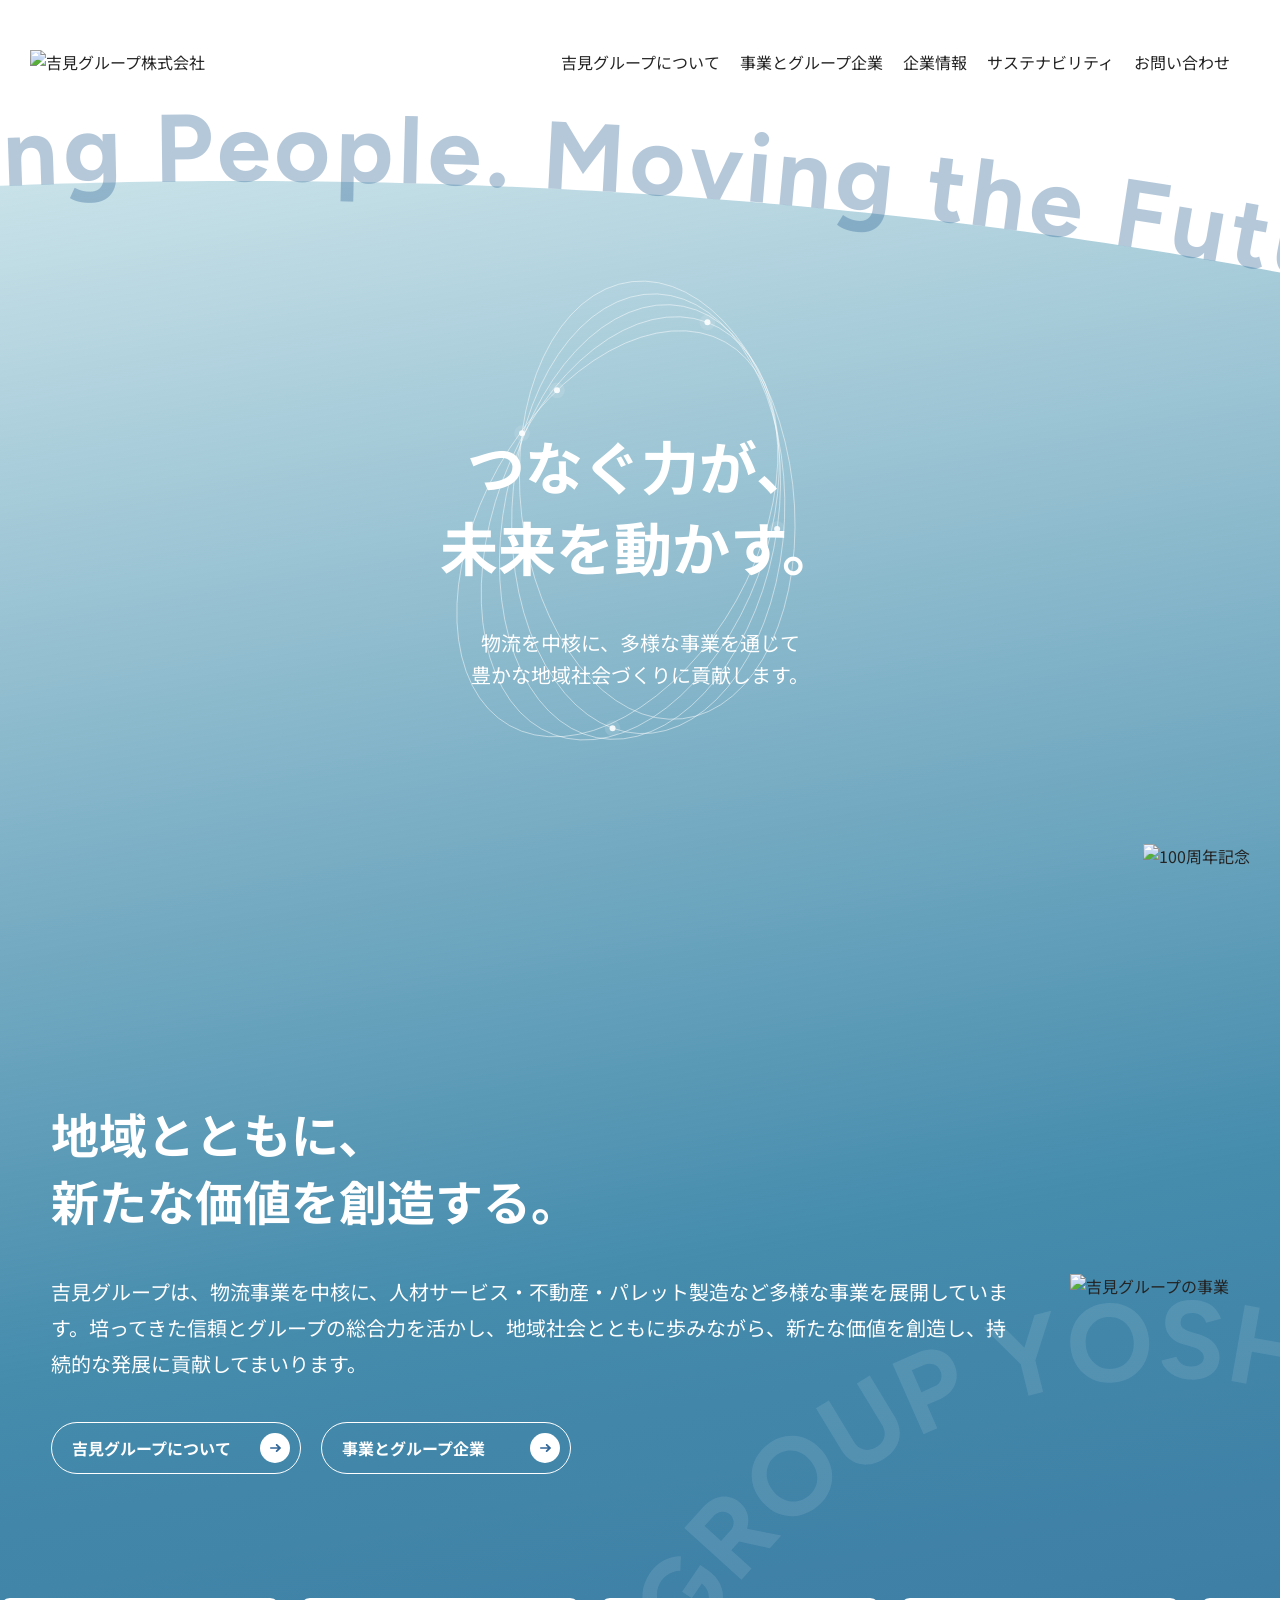
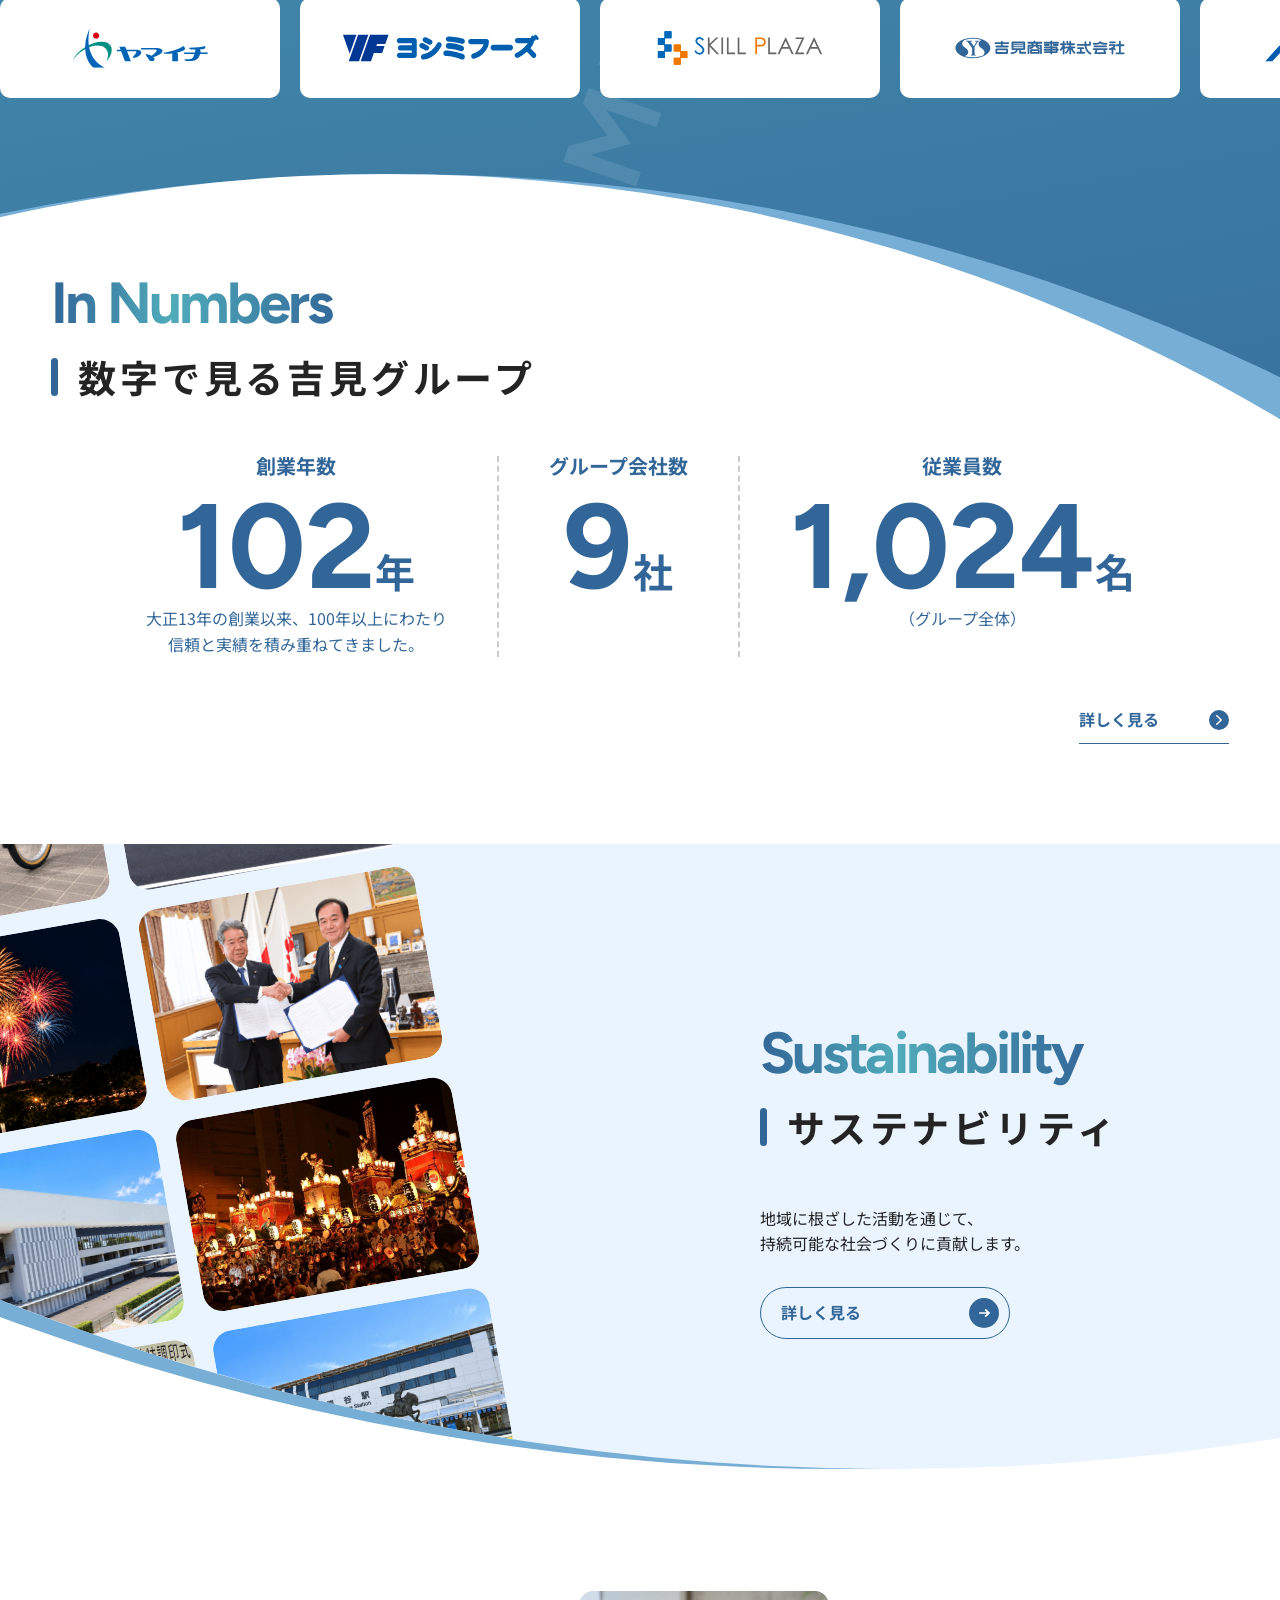
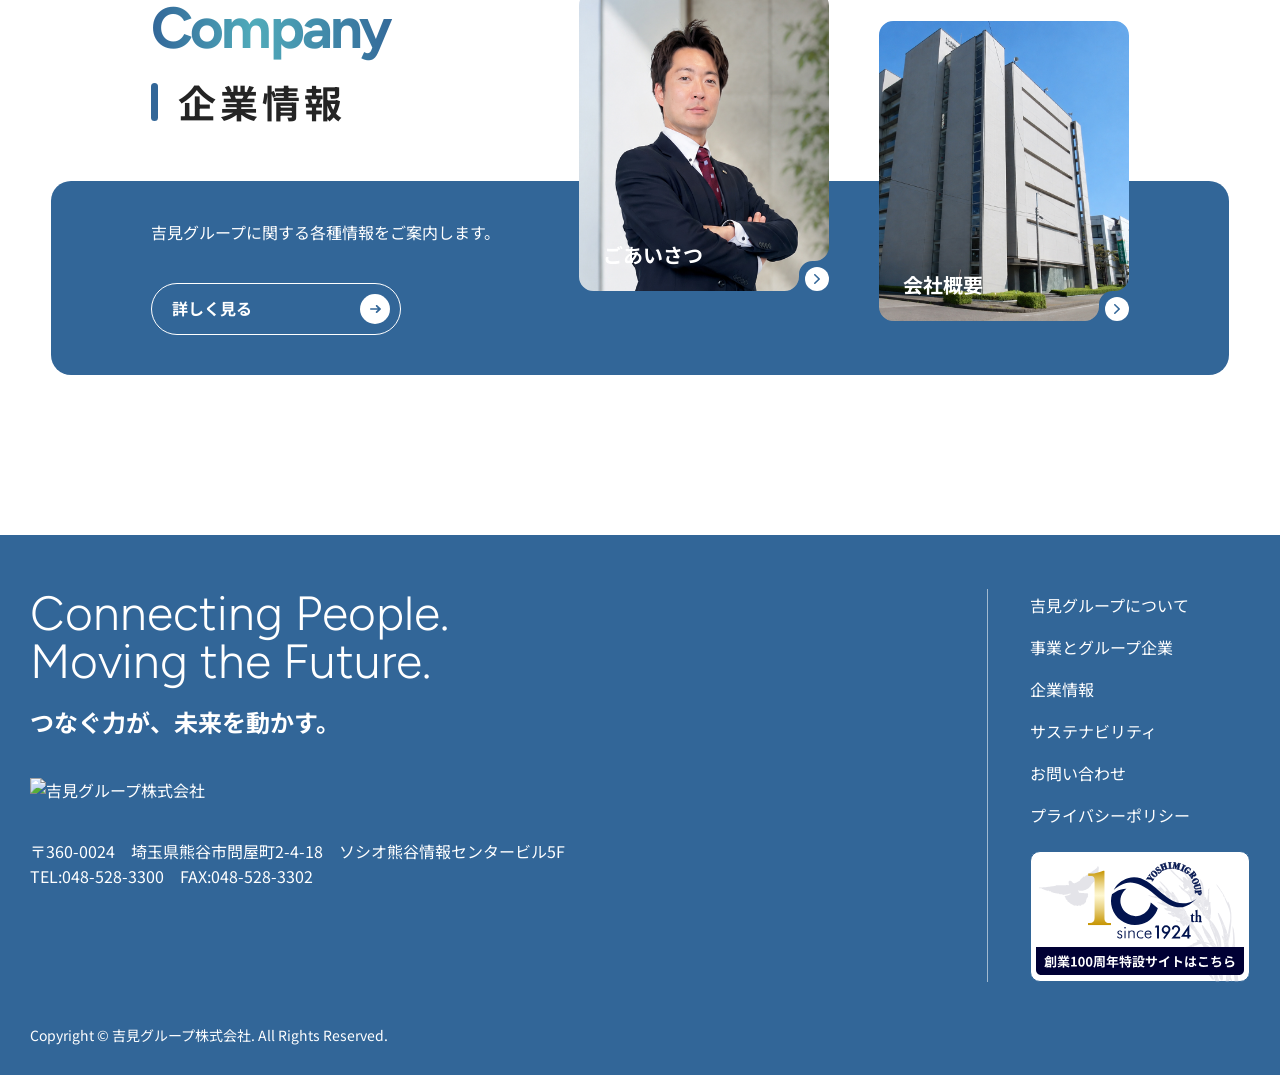
==== commit fe65ac10: "動画レスポンシブ" ====
--- a/index.html
+++ b/index.html
@@ -13,9 +13,16 @@
     <link rel="stylesheet" href="css/style.css" />
   </head>
   <body>
-    <video class="bg-video" autoplay muted loop playsinline>
-      <source src="movie/main.mp4" type="video/mp4" />
-    </video>
+    <video
+      class="bg-video"
+      autoplay
+      muted
+      loop
+      playsinline
+      data-src-pc="movie/main.mp4"
+      data-src-sp="movie/main_sp.mp4"
+    ></video>
+    <script src="js/bg_video.js"></script>
     <header>
       <h1 class="head__logo">
         <img
--- a/css/style.css
+++ b/css/style.css
@@ -152,6 +152,11 @@
   outline: none;
 }
 
+sup {
+  font-size: 0.6em;
+  vertical-align: super;
+}
+
 /* ========================================
   Base
    ======================================== */
@@ -206,6 +211,18 @@
     display: none !important;
   }
 }
+
+@media (width < 767px) {
+  .is-pc-767 {
+    display: none !important;
+  }
+}
+@media (width >= 767px) {
+  .is-sp-767 {
+    display: none !important;
+  }
+}
+
 /* ========================================
   Components
    ======================================== */
@@ -637,7 +654,7 @@
 
 @media (width < 520px) {
   .head__logo-img {
-    width: calc(100vw - 160px);
+    width: 50vw;
   }
 }
 /* ========================================
@@ -1844,7 +1861,9 @@
   }
   .top-sastainabilityList__wrap {
     justify-content: space-between;
-    width: 120%;
+    width: 100%;
+    left: 0px;
+    transform: rotate(0deg);
   }
   .top-sastainability__text {
     margin-bottom: 20px;
@@ -1859,8 +1878,17 @@
     --sastain-gap: 10px;
     --sastain-wrap-left: -10%;
   }
-  .top-sastainabilityList__wrap {
-    width: 130%;
+  .top-sastainabilityList__img {
+    width: 20vw;
+    height: auto;
+  }
+}
+@media (width <= 480px) {
+  .top-sastainability__inner {
+    background-color: transparent;
+  }
+  .top-sastainabilityList__mask {
+    display: none;
   }
 }
 
@@ -2123,6 +2151,13 @@
     flex-direction: column;
     margin-top: 0px;
   }
+  .top-company__content {
+    background-color: transparent;
+    padding: 0;
+  }
+  .top-company__detail-text {
+    color: var(--color-text);
+  }
   .top-companyList__item {
     width: 100%;
   }
@@ -2138,12 +2173,36 @@
     background-size:
       1.2vw 2.1vw,
       auto;
+    background-color: var(--color-brand);
+    background-image: url(../images/common/arrow_white.svg);
   }
   .top-companyList__item:first-child {
     bottom: 0;
   }
   .top-company__inner .btn--white {
     margin-inline: auto;
+  }
+  .top-company .btn--white {
+    border: 1px solid var(--color-brand);
+  }
+  .top-company .btn--white__text {
+    color: var(--color-brand);
+  }
+  .top-company .btn--white::before {
+    background: var(--color-brand);
+  }
+  .top-company .btn--white::after {
+    background:
+      url(../images/common/arrow_white.svg) no-repeat center center,
+      var(--color-brand);
+  }
+  .top-company .btn--white:hover .btn--white__text {
+    color: var(--color-white);
+  }
+  .top-company .btn--white:hover::after {
+    background:
+      url(../images/common/arrow_blue.svg) no-repeat center center,
+      var(--color-white);
   }
 }
 
